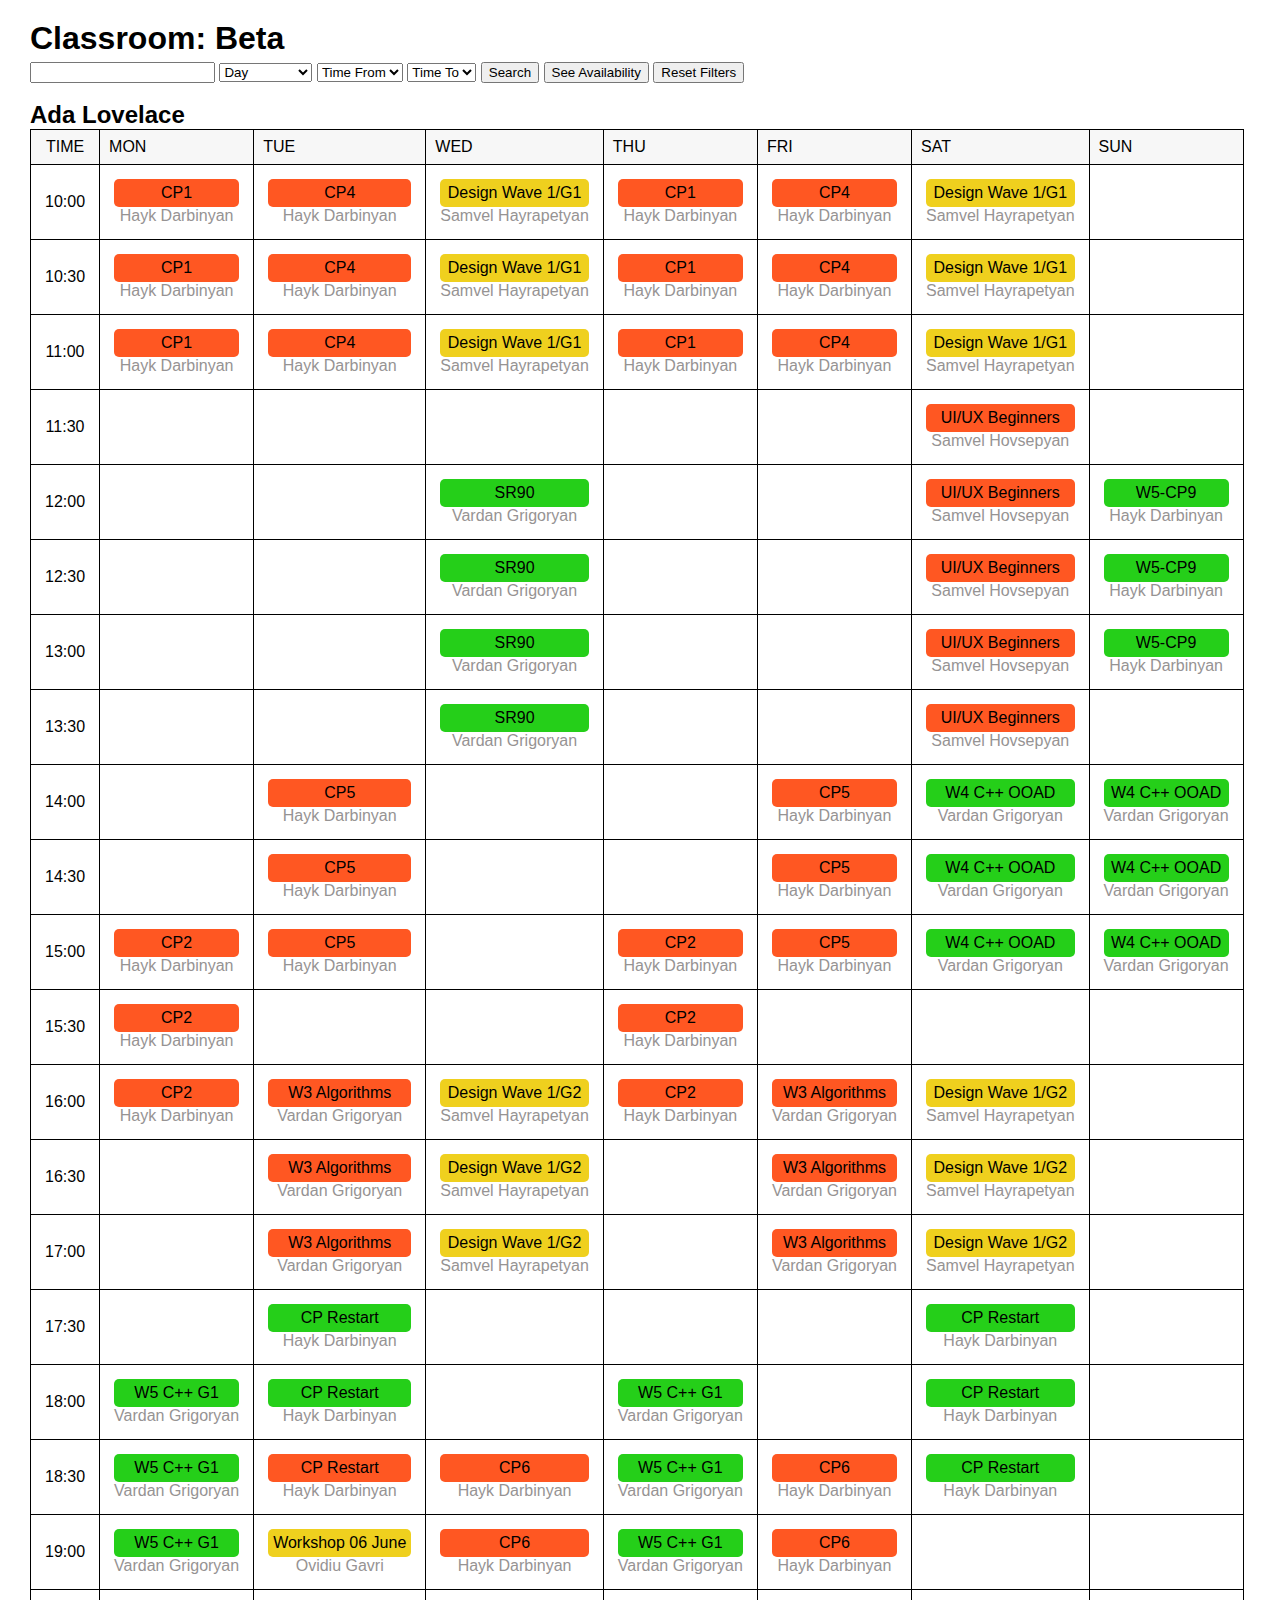
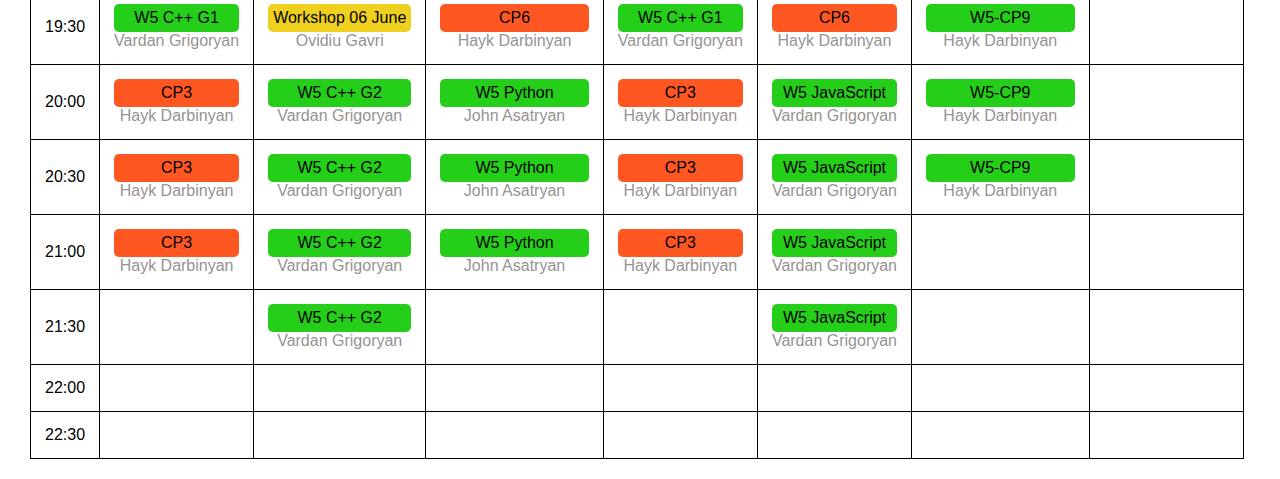
==== index.html @ 676328d0 "commit1" ====
<!DOCTYPE html>
<html lang="en">
  <head>
    <meta charset="UTF-8" />
    <meta http-equiv="X-UA-Compatible" content="IE=edge" />
    <meta name="viewport" content="width=device-width, initial-scale=1.0" />
    <link rel="stylesheet" href="style.css" />
    <script src="script.js"></script>
    <title>Document</title>
  </head>
  <body>
    <h1>Classroom: Beta</h1>
    <input type="text" style="margin-top: 5px" />
    <select id="choose_Day">
      <option value="Day">Day</option>
        <option value="mon">Monday</option>
        <option value="tue">Tuesday</option>
        <option value="wed">Wednesday</option>
        <option value="thu">Thursday</option>
        <option value="fri">Friday</option>
        <option value="sat">Saturday</option>
        <option value="sun">Sunday</option>
    </select>
    <select id="choose_lessonStart">
      <option value="From">Time From</option>
        <option value="1000">10</option>
        <option value="1100">11</option>
        <option value="1200">12</option>
        <option value="1300">13</option>
        <option value="1400">14</option>
        <option value="1500">15</option>
        <option value="1600">16</option>
        <option value="1700">17</option>
        <option value="1800">18</option>
        <option value="1900">19</option>
        <option value="2000">20</option>
        <option value="2100">21</option>
        <option value="2200">22</option>
    </select>
    <select id="choose_lessonEnd">
      <option value="To">Time To</option>
      <option value="1000">10</option>
      <option value="1100">11</option>
      <option value="1200">12</option>
      <option value="1300">13</option>
      <option value="1400">14</option>
      <option value="1500">15</option>
      <option value="1600">16</option>
      <option value="1700">17</option>
      <option value="1800">18</option>
      <option value="1900">19</option>
      <option value="2000">20</option>
      <option value="2100">21</option>
    </select>
    <button>Search</button>
    <button>See Availability</button>
    <button>Reset Filters</button>
    <div class="classroomAda" style="margin-top: 18px">
      <h2>Ada Lovelace</h2>
      <table style="border-collapse: collapse; border: 1px solid black">
        <thead>
          <tr>
            <td class="time_Block">TIME</td>
            <td><div>MON</div></td>
            <td><div>TUE</div></td>
            <td><div>WED</div></td>
            <td><div>THU</div></td>
            <td><div>FRI</div></td>
            <td><div>SAT</div></td>
            <td><div>SUN</div></td>
          </tr>
        </thead>
        <tbody>
          <tr>
            <td class="time_Block">10:00</td>
            <td>
              <div class="cp_bgr_st">CP1</div>
              <p>Hayk Darbinyan</p>
            </td>
            <td>
              <div class="cp_bgr_st">CP4</div>
              <p>Hayk Darbinyan</p>
            </td>
            <td>
              <div class="wd_ws_st">Design Wave 1/G1</div>
              <p>Samvel Hayrapetyan</p>
            </td>
            <td>
              <div class="cp_bgr_st">CP1</div>
              <p>Hayk Darbinyan</p>
            </td>
            <td>
              <div class="cp_bgr_st">CP4</div>
              <p>Hayk Darbinyan</p>
            </td>
            <td>
              <div class="wd_ws_st">Design Wave 1/G1</div>
              <p>Samvel Hayrapetyan</p>
            </td>
            <td>
              <div></div>
              <p></p>
            </td>
          </tr>
          <tr>
            <td class="time_Block">10:30</td>
            <td>
              <div class="cp_bgr_st">CP1</div>
              <p>Hayk Darbinyan</p>
            </td>
            <td>
              <div class="cp_bgr_st">CP4</div>
              <p>Hayk Darbinyan</p>
            </td>
            <td>
              <div class="wd_ws_st">Design Wave 1/G1</div>
              <p>Samvel Hayrapetyan</p>
            </td>
            <td>
              <div class="cp_bgr_st">CP1</div>
              <p>Hayk Darbinyan</p>
            </td>
            <td>
              <div class="cp_bgr_st">CP4</div>
              <p>Hayk Darbinyan</p>
            </td>
            <td>
              <div class="wd_ws_st">Design Wave 1/G1</div>
              <p>Samvel Hayrapetyan</p>
            </td>
            <td>
              <div></div>
              <p></p>
            </td>
          </tr>
          <tr>
            <td class="time_Block">11:00</td>
            <td>
              <div class="cp_bgr_st">CP1</div>
              <p>Hayk Darbinyan</p>
            </td>
            <td>
              <div class="cp_bgr_st">CP4</div>
              <p>Hayk Darbinyan</p>
            </td>
            <td>
              <div class="wd_ws_st">Design Wave 1/G1</div>
              <p>Samvel Hayrapetyan</p>
            </td>
            <td>
              <div class="cp_bgr_st">CP1</div>
              <p>Hayk Darbinyan</p>
            </td>
            <td>
              <div class="cp_bgr_st">CP4</div>
              <p>Hayk Darbinyan</p>
            </td>
            <td>
              <div class="wd_ws_st">Design Wave 1/G1</div>
              <p>Samvel Hayrapetyan</p>
            </td>
            <td>
              <div></div>
              <p></p>
            </td>
          </tr>
          <tr>
            <td class="time_Block">11:30</td>
            <td>
              <div></div>
              <p></p>
            </td>
            <td>
              <div></div>
              <p></p>
            </td>
            <td>
              <div></div>
              <p></p>
            </td>
            <td>
              <div></div>
              <p></p>
            </td>
            <td>
              <div></div>
              <p></p>
            </td>
            <td>
              <div class="uibgr_st">UI/UX Beginners</div>
              <p>Samvel Hovsepyan</p>
            </td>
            <td>
              <div></div>
              <p></p>
            </td>
          </tr>
          <tr>
            <td class="time_Block">12:00</td>
            <td>
              <div></div>
              <p></p>
            </td>
            <td>
              <div></div>
              <p></p>
            </td>
            <td>
              <div class="sr90_st">SR90</div>
              <p>Vardan Grigoryan</p>
            </td>
            <td>
              <div></div>
              <p></p>
            </td>
            <td>
              <div></div>
              <p></p>
            </td>
            <td>
              <div class="uibgr_st">UI/UX Beginners</div>
              <p>Samvel Hovsepyan</p>
            </td>
            <td>
              <div class="sr90_st">W5-CP9</div>
              <p>Hayk Darbinyan</p>
            </td>
          </tr>
          <tr>
            <td class="time_Block">12:30</td>
            <td>
              <div></div>
              <p></p>
            </td>
            <td>
              <div></div>
              <p></p>
            </td>
            <td>
              <div class="sr90_st">SR90</div>
              <p>Vardan Grigoryan</p>
            </td>
            <td>
              <div></div>
              <p></p>
            </td>
            <td>
              <div></div>
              <p></p>
            </td>
            <td>
              <div class="uibgr_st">UI/UX Beginners</div>
              <p>Samvel Hovsepyan</p>
            </td>
            <td>
              <div class="sr90_st">W5-CP9</div>
              <p>Hayk Darbinyan</p>
            </td>
          </tr>
          <tr>
            <td class="time_Block">13:00</td>
            <td>
              <div></div>
              <p></p>
            </td>
            <td>
              <div></div>
              <p></p>
            </td>
            <td>
              <div class="sr90_st">SR90</div>
              <p>Vardan Grigoryan</p>
            </td>
            <td>
              <div></div>
              <p></p>
            </td>
            <td>
              <div></div>
              <p></p>
            </td>
            <td>
              <div class="uibgr_st">UI/UX Beginners</div>
              <p>Samvel Hovsepyan</p>
            </td>
            <td>
              <div class="sr90_st">W5-CP9</div>
              <p>Hayk Darbinyan</p>
            </td>
          </tr>
          <tr>
            <td class="time_Block">13:30</td>
            <td>
              <div></div>
              <p></p>
            </td>
            <td>
              <div></div>
              <p></p>
            </td>
            <td>
              <div class="sr90_st">SR90</div>
              <p>Vardan Grigoryan</p>
            </td>
            <td>
              <div></div>
              <p></p>
            </td>
            <td>
              <div></div>
              <p></p>
            </td>
            <td>
              <div class="uibgr_st">UI/UX Beginners</div>
              <p>Samvel Hovsepyan</p>
            </td>
            <td>
              <div></div>
              <p></p>
            </td>
          </tr>
          <tr>
            <td class="time_Block">14:00</td>
            <td>
              <div></div>
              <p></p>
            </td>
            <td>
              <div class="cp_bgr_st">CP5</div>
              <p>Hayk Darbinyan</p>
            </td>
            <td>
              <div></div>
              <p></p>
            </td>
            <td>
              <div></div>
              <p></p>
            </td>
            <td>
              <div class="cp_bgr_st">CP5</div>
              <p>Hayk Darbinyan</p>
            </td>
            <td>
              <div class="sr90_st">W4 C++ OOAD</div>
              <p>Vardan Grigoryan</p>
            </td>
            <td>
              <div class="sr90_st">W4 C++ OOAD</div>
              <p>Vardan Grigoryan</p>
            </td>
          </tr>
          <tr>
            <td class="time_Block">14:30</td>
            <td>
              <div></div>
              <p></p>
            </td>
            <td>
              <div class="cp_bgr_st">CP5</div>
              <p>Hayk Darbinyan</p>
            </td>
            <td>
              <div></div>
              <p></p>
            </td>
            <td>
              <div></div>
              <p></p>
            </td>
            <td>
              <div class="cp_bgr_st">CP5</div>
              <p>Hayk Darbinyan</p>
            </td>
            <td>
              <div class="sr90_st">W4 C++ OOAD</div>
              <p>Vardan Grigoryan</p>
            </td>
            <td>
              <div class="sr90_st">W4 C++ OOAD</div>
              <p>Vardan Grigoryan</p>
            </td>
          </tr>
          <tr>
            <td class="time_Block">15:00</td>
            <td>
              <div class="cp_bgr_st">CP2</div>
              <p>Hayk Darbinyan</p>
            </td>
            <td>
              <div class="cp_bgr_st">CP5</div>
              <p>Hayk Darbinyan</p>
            </td>
            <td>
              <div></div>
              <p></p>
            </td>
            <td>
              <div class="cp_bgr_st">CP2</div>
              <p>Hayk Darbinyan</p>
            </td>
            <td>
              <div class="cp_bgr_st">CP5</div>
              <p>Hayk Darbinyan</p>
            </td>
            <td>
              <div class="sr90_st">W4 C++ OOAD</div>
              <p>Vardan Grigoryan</p>
            </td>
            <td>
              <div class="sr90_st">W4 C++ OOAD</div>
              <p>Vardan Grigoryan</p>
            </td>
          </tr>
          <tr>
            <td class="time_Block">15:30</td>
            <td>
              <div class="cp_bgr_st">CP2</div>
              <p>Hayk Darbinyan</p>
            </td>
            <td>
              <div></div>
              <p></p>
            </td>
            <td>
              <div></div>
              <p></p>
            </td>
            <td>
              <div class="cp_bgr_st">CP2</div>
              <p>Hayk Darbinyan</p>
            </td>
            <td>
              <div></div>
              <p></p>
            </td>
            <td>
              <div></div>
              <p></p>
            </td>
            <td>
              <div></div>
              <p></p>
            </td>
          </tr>
          <tr>
            <td class="time_Block">16:00</td>
            <td>
              <div class="cp_bgr_st">CP2</div>
              <p>Hayk Darbinyan</p>
            </td>
            <td>
              <div class="cp_bgr_st">W3 Algorithms</div>
              <p>Vardan Grigoryan</p>
            </td>
            <td>
              <div class="wd_ws_st">Design Wave 1/G2</div>
              <p>Samvel Hayrapetyan</p>
            </td>
            <td>
              <div class="cp_bgr_st">CP2</div>
              <p>Hayk Darbinyan</p>
            </td>
            <td>
              <div class="cp_bgr_st">W3 Algorithms</div>
              <p>Vardan Grigoryan</p>
            </td>
            <td>
              <div class="wd_ws_st">Design Wave 1/G2</div>
              <p>Samvel Hayrapetyan</p>
            </td>
            <td>
              <div></div>
              <p></p>
            </td>
          </tr>
          <tr>
            <td class="time_Block">16:30</td>
            <td>
              <div></div>
              <p></p>
            </td>
            <td>
              <div class="cp_bgr_st">W3 Algorithms</div>
              <p>Vardan Grigoryan</p>
            </td>
            <td>
              <div class="wd_ws_st">Design Wave 1/G2</div>
              <p>Samvel Hayrapetyan</p>
            </td>
            <td>
              <div></div>
              <p></p>
            </td>
            <td>
              <div class="cp_bgr_st">W3 Algorithms</div>
              <p>Vardan Grigoryan</p>
            </td>
            <td>
              <div class="wd_ws_st">Design Wave 1/G2</div>
              <p>Samvel Hayrapetyan</p>
            </td>
            <td>
              <div></div>
              <p></p>
            </td>
          </tr>
          <tr>
            <td class="time_Block">17:00</td>
            <td>
              <div></div>
              <p></p>
            </td>
            <td>
              <div class="cp_bgr_st">W3 Algorithms</div>
              <p>Vardan Grigoryan</p>
            </td>
            <td>
              <div class="wd_ws_st">Design Wave 1/G2</div>
              <p>Samvel Hayrapetyan</p>
            </td>
            <td>
              <div></div>
              <p></p>
            </td>
            <td>
              <div class="cp_bgr_st">W3 Algorithms</div>
              <p>Vardan Grigoryan</p>
            </td>
            <td>
              <div class="wd_ws_st">Design Wave 1/G2</div>
              <p>Samvel Hayrapetyan</p>
            </td>
            <td>
              <div></div>
              <p></p>
            </td>
          </tr>
          <tr>
            <td class="time_Block">17:30</td>
            <td>
              <div></div>
              <p></p>
            </td>
            <td>
              <div class="sr90_st">CP Restart</div>
              <p>Hayk Darbinyan</p>
            </td>
            <td>
              <div></div>
              <p></p>
            </td>
            <td>
              <div></div>
              <p></p>
            </td>
            <td>
              <div></div>
              <p></p>
            </td>
            <td>
              <div class="sr90_st">CP Restart</div>
              <p>Hayk Darbinyan</p>
            </td>
            <td>
              <div></div>
              <p></p>
            </td>
          </tr>
          <tr>
            <td class="time_Block">18:00</td>
            <td>
              <div class="sr90_st">W5 C++ G1</div>
              <p>Vardan Grigoryan</p>
            </td>
            <td>
              <div class="sr90_st">CP Restart</div>
              <p>Hayk Darbinyan</p>
            </td>
            <td>
              <div></div>
              <p></p>
            </td>
            <td>
              <div class="sr90_st">W5 C++ G1</div>
              <p>Vardan Grigoryan</p>
            </td>
            <td>
              <div></div>
              <p></p>
            </td>
            <td>
              <div class="sr90_st">CP Restart</div>
              <p>Hayk Darbinyan</p>
            </td>
            <td>
              <div></div>
              <p></p>
            </td>
          </tr>
          <tr>
            <td class="time_Block">18:30</td>
            <td>
              <div class="sr90_st">W5 C++ G1</div>
              <p>Vardan Grigoryan</p>
            </td>
            <td>
              <div class="cp_bgr_st">CP Restart</div>
              <p>Hayk Darbinyan</p>
            </td>
            <td>
              <div class="cp_bgr_st">CP6</div>
              <p>Hayk Darbinyan</p>
            </td>
            <td>
              <div class="sr90_st">W5 C++ G1</div>
              <p>Vardan Grigoryan</p>
            </td>
            <td>
              <div class="cp_bgr_st">CP6</div>
              <p>Hayk Darbinyan</p>
            </td>
            <td>
              <div class="sr90_st">CP Restart</div>
              <p>Hayk Darbinyan</p>
            </td>
            <td>
              <div></div>
              <p></p>
            </td>
          </tr>
          <tr>
            <td class="time_Block">19:00</td>
            <td>
              <div class="sr90_st">W5 C++ G1</div>
              <p>Vardan Grigoryan</p>
            </td>
            <td>
              <div class="wd_ws_st">Workshop 06 June</div>
              <p>Ovidiu Gavri</p>
            </td>
            <td>
              <div class="cp_bgr_st">CP6</div>
              <p>Hayk Darbinyan</p>
            </td>
            <td>
              <div class="sr90_st">W5 C++ G1</div>
              <p>Vardan Grigoryan</p>
            </td>
            <td>
              <div class="cp_bgr_st">CP6</div>
              <p>Hayk Darbinyan</p>
            </td>
            <td>
              <div></div>
              <p></p>
            </td>
            <td>
              <div></div>
              <p></p>
            </td>
          </tr>
          <tr>
            <td class="time_Block">19:30</td>
            <td>
              <div class="sr90_st">W5 C++ G1</div>
              <p>Vardan Grigoryan</p>
            </td>
            <td>
              <div class="wd_ws_st">Workshop 06 June</div>
              <p>Ovidiu Gavri</p>
            </td>
            <td>
              <div class="cp_bgr_st">CP6</div>
              <p>Hayk Darbinyan</p>
            </td>
            <td>
              <div class="sr90_st">W5 C++ G1</div>
              <p>Vardan Grigoryan</p>
            </td>
            <td>
              <div class="cp_bgr_st">CP6</div>
              <p>Hayk Darbinyan</p>
            </td>
            <td>
              <div class="sr90_st">W5-CP9</div>
              <p>Hayk Darbinyan</p>
            </td>
            <td>
              <div></div>
              <p></p>
            </td>
          </tr>
          <tr>
            <td class="time_Block">20:00</td>
            <td>
              <div class="cp_bgr_st">CP3</div>
              <p>Hayk Darbinyan</p>
            </td>
            <td>
              <div class="sr90_st">W5 C++ G2</div>
              <p>Vardan Grigoryan</p>
            </td>
            <td>
              <div class="sr90_st">W5 Python</div>
              <p>John Asatryan</p>
            </td>
            <td>
              <div class="cp_bgr_st">CP3</div>
              <p>Hayk Darbinyan</p>
            </td>
            <td>
              <div class="sr90_st">W5 JavaScript</div>
              <p>Vardan Grigoryan</p>
            </td>
            <td>
              <div class="sr90_st">W5-CP9</div>
              <p>Hayk Darbinyan</p>
            </td>
            <td>
              <div></div>
              <p></p>
            </td>
          </tr>
          <tr>
            <td class="time_Block">20:30</td>
            <td>
              <div class="cp_bgr_st">CP3</div>
              <p>Hayk Darbinyan</p>
            </td>
            <td>
              <div class="sr90_st">W5 C++ G2</div>
              <p>Vardan Grigoryan</p>
            </td>
            <td>
              <div class="sr90_st">W5 Python</div>
              <p>John Asatryan</p>
            </td>
            <td>
              <div class="cp_bgr_st">CP3</div>
              <p>Hayk Darbinyan</p>
            </td>
            <td>
              <div class="sr90_st">W5 JavaScript</div>
              <p>Vardan Grigoryan</p>
            </td>
            <td>
              <div class="sr90_st">W5-CP9</div>
              <p>Hayk Darbinyan</p>
            </td>
            <td>
              <div></div>
              <p></p>
            </td>
          </tr>
          <tr>
            <td class="time_Block">21:00</td>
            <td>
              <div class="cp_bgr_st">CP3</div>
              <p>Hayk Darbinyan</p>
            </td>
            <td>
              <div class="sr90_st">W5 C++ G2</div>
              <p>Vardan Grigoryan</p>
            </td>
            <td>
              <div class="sr90_st">W5 Python</div>
              <p>John Asatryan</p>
            </td>
            <td>
              <div class="cp_bgr_st">CP3</div>
              <p>Hayk Darbinyan</p>
            </td>
            <td>
              <div class="sr90_st">W5 JavaScript</div>
              <p>Vardan Grigoryan</p>
            </td>
            <td>
              <div></div>
              <p></p>
            </td>
            <td>
              <div></div>
              <p></p>
            </td>
          </tr>
          <tr>
            <td class="time_Block">21:30</td>
            <td>
              <div></div>
              <p></p>
            </td>
            <td>
              <div class="sr90_st">W5 C++ G2</div>
              <p>Vardan Grigoryan</p>
            </td>
            <td>
              <div></div>
              <p></p>
            </td>
            <td>
              <div></div>
              <p></p>
            </td>
            <td>
              <div class="sr90_st">W5 JavaScript</div>
              <p>Vardan Grigoryan</p>
            </td>
            <td>
              <div></div>
              <p></p>
            </td>
            <td>
              <div></div>
              <p></p>
            </td>
          </tr>
          <tr>
            <td class="time_Block">22:00</td>
            <td></td>
            <td></td>
            <td></td>
            <td></td>
            <td></td>
            <td></td>
            <td></td>
          </tr>
          <tr>
            <td class="time_Block">22:30</td>
            <td></td>
            <td></td>
            <td></td>
            <td></td>
            <td></td>
            <td></td>
            <td></td>
          </tr>
        </tbody>
      </table>
    </div>
  </body>
</html>
---- style.css ----
* {
    margin: 0;
    box-sizing: border-box;
  }
  
  body {
    margin: 20px 30px;
    font-family: sans-serif;
  }
  
  .classroomAda {
    width: 100%;
  }
  
  thead tr {
    height: 35px;
    background-color: #f7f7f7;
  }
  
  thead td div {
    padding-left: 8px;
    text-align: start;
  }
  
  tbody td {
    padding: 14px;
  }
  
  tr,
  td {
    text-align: center;
    border: 1px solid black;
  }
  
  tbody tr td div {
    border-radius: 5px;
  }
  
  p {
    color: #969393;
  }
  
  .time_Block {
    width: 60px;
    text-align: center;
  }
  
  .cp_bgr_st {
    background-color: #ff5722;
    padding: 5px;
  }
  
  .uibgr_st {
    background-color: #ff5722;
    padding: 5px;
  }
  .sr90_st{
    background-color:#25cf19;
    padding: 5px;
  }
  .wd_ws_st{
    background-color:rgb(239, 208, 30);
    padding: 5px;
  }
  tr:hover{
    background-color: #eae7e7;
  }
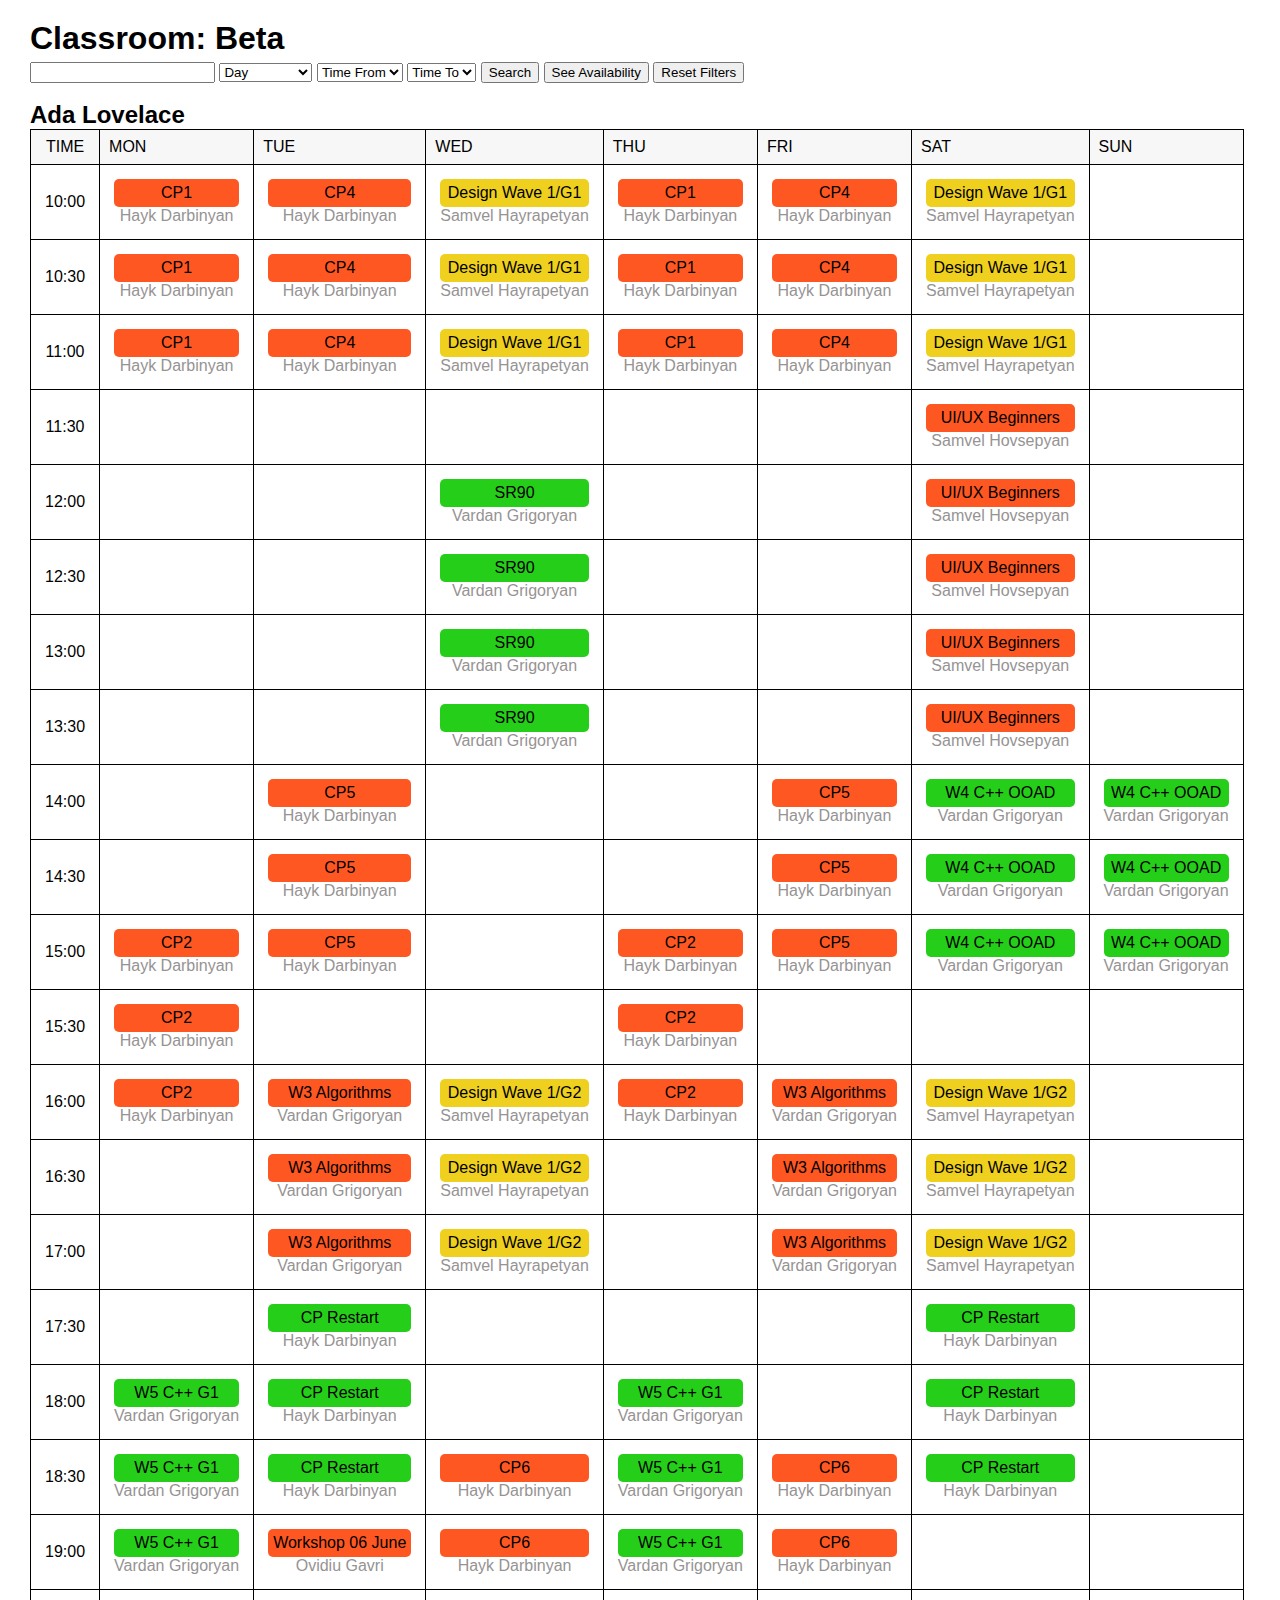
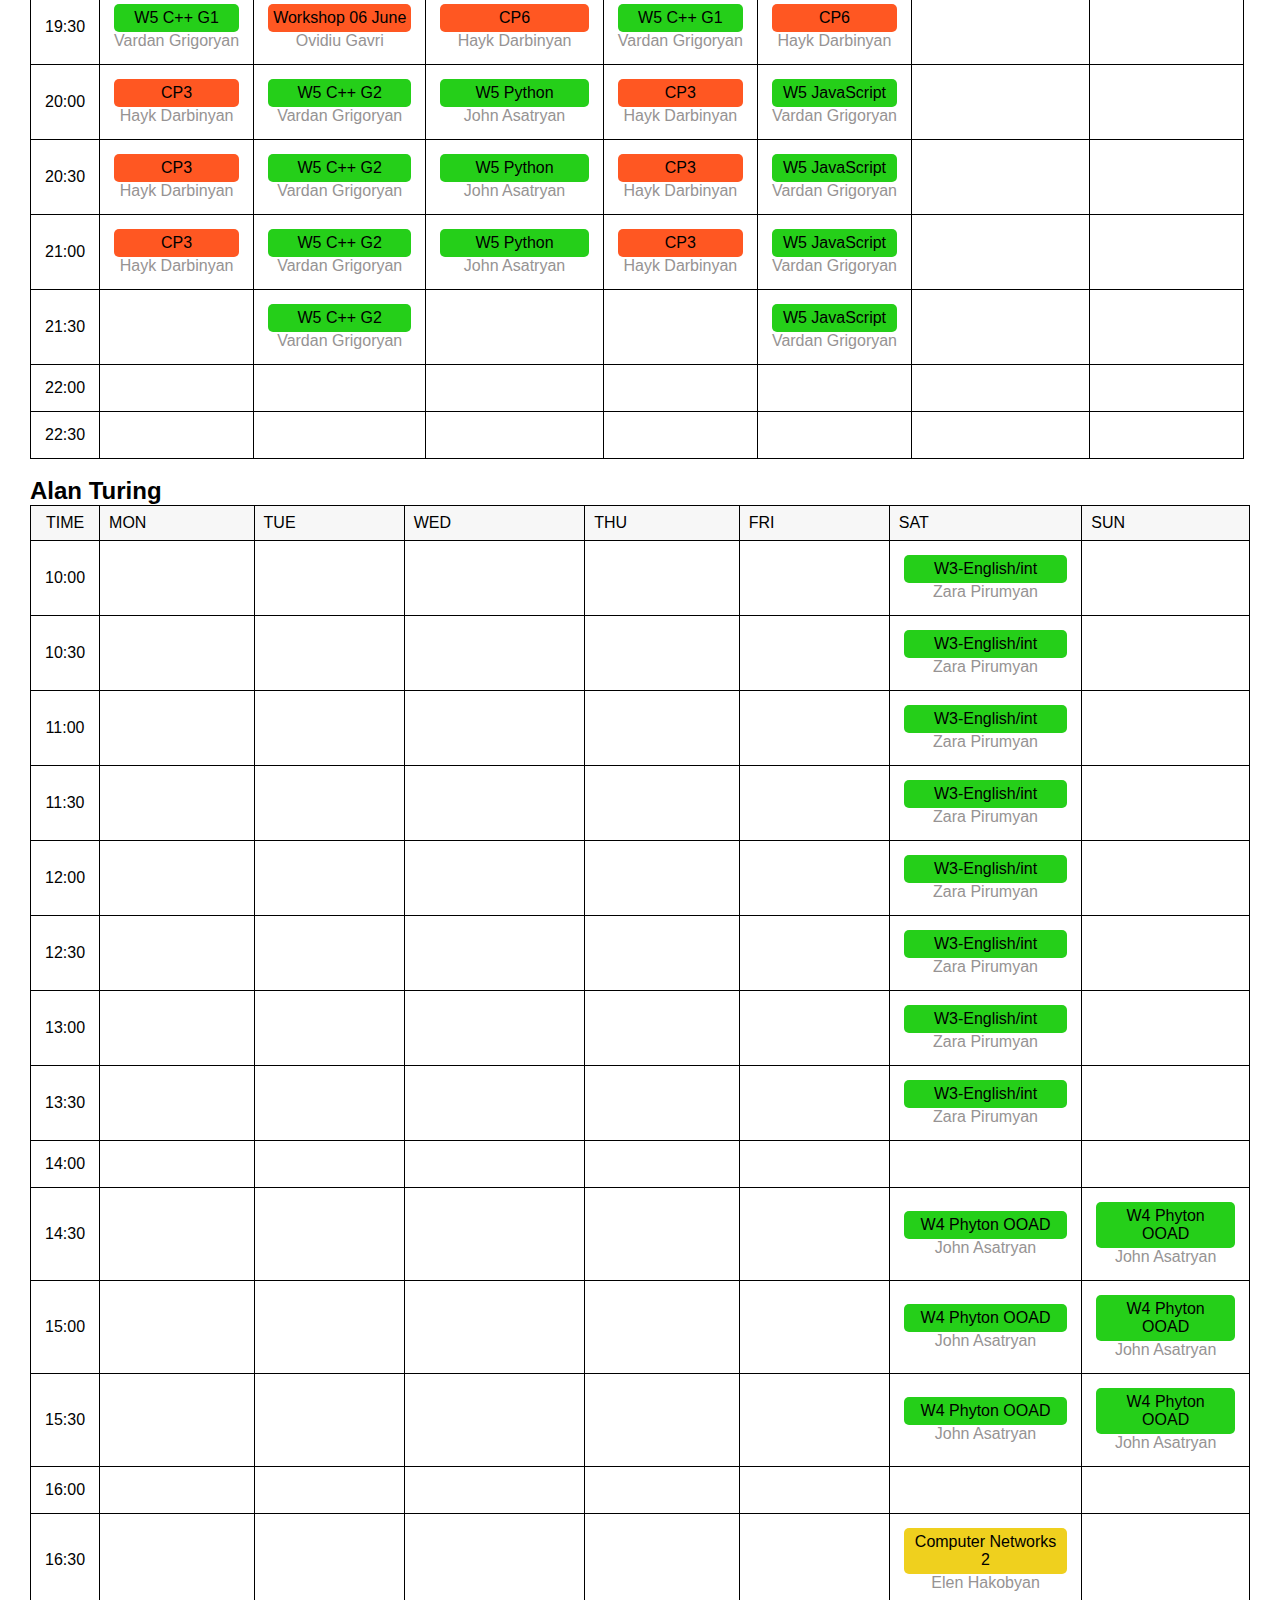
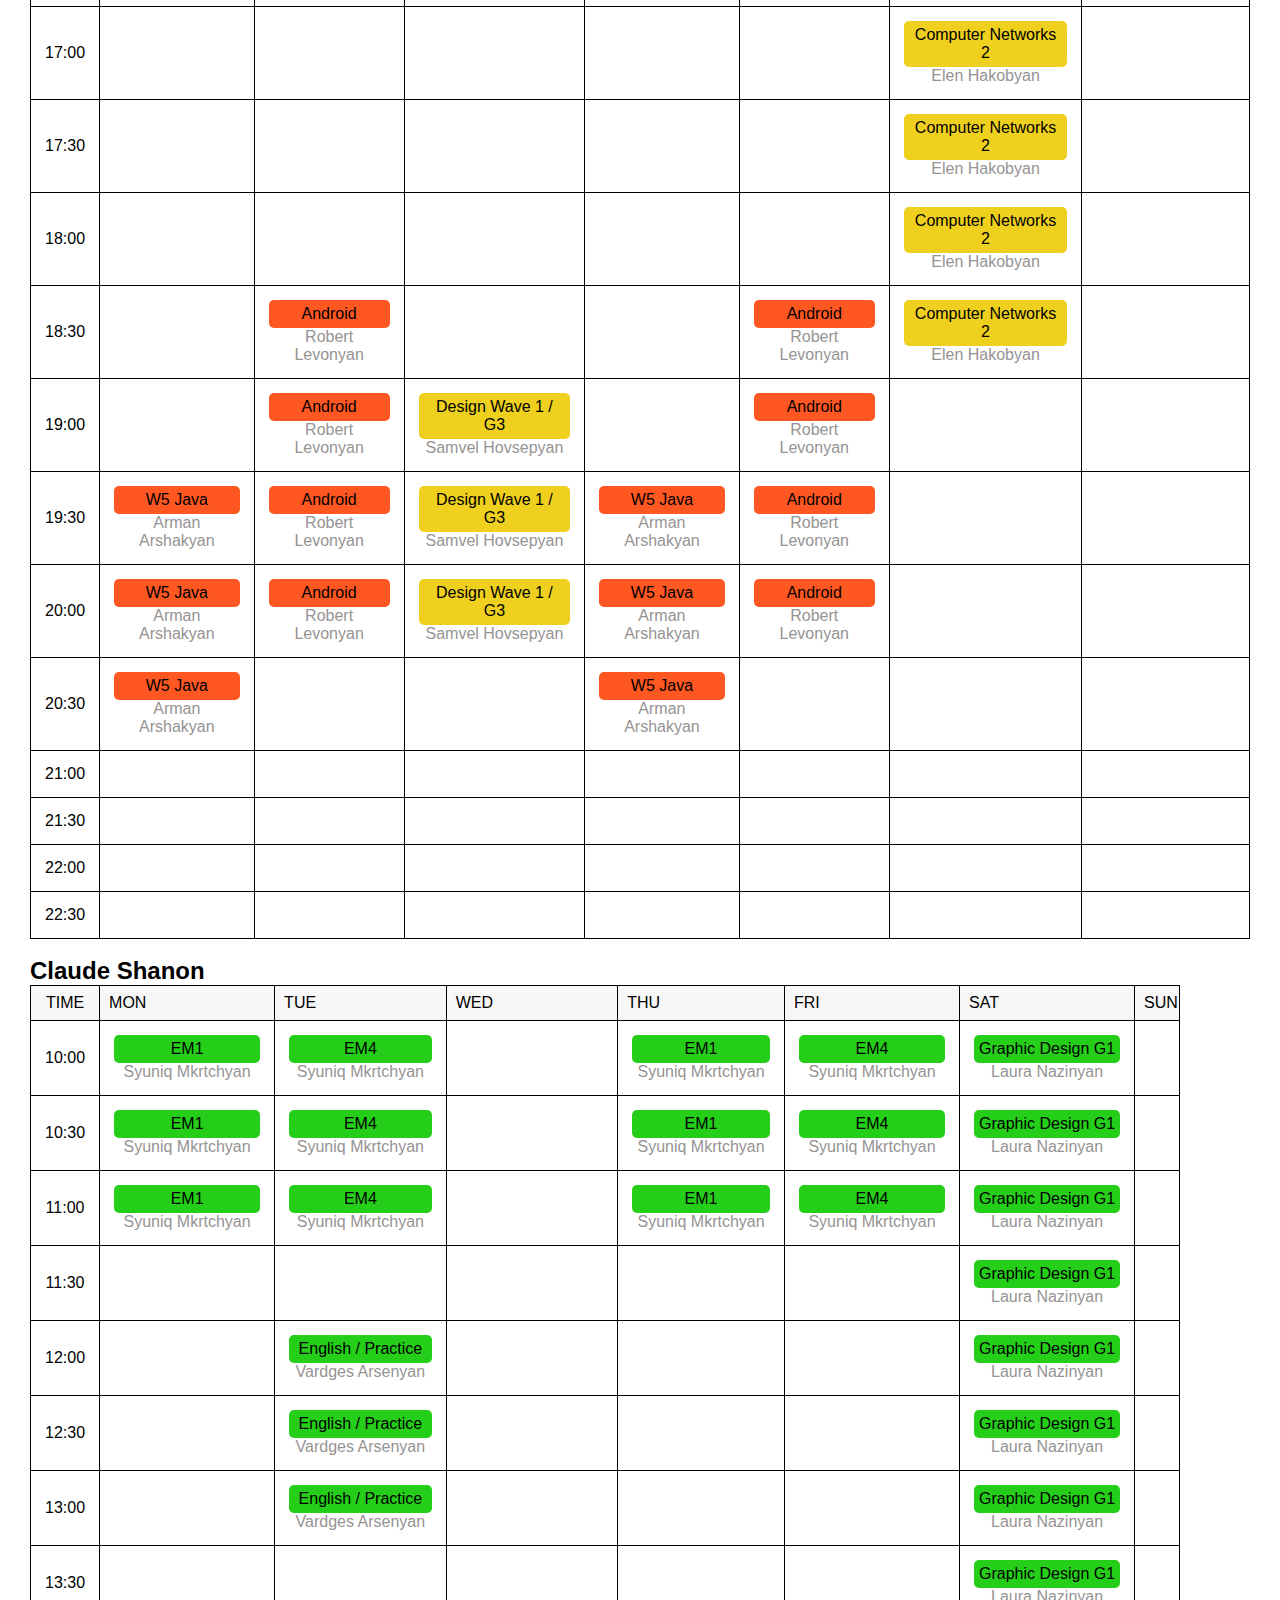
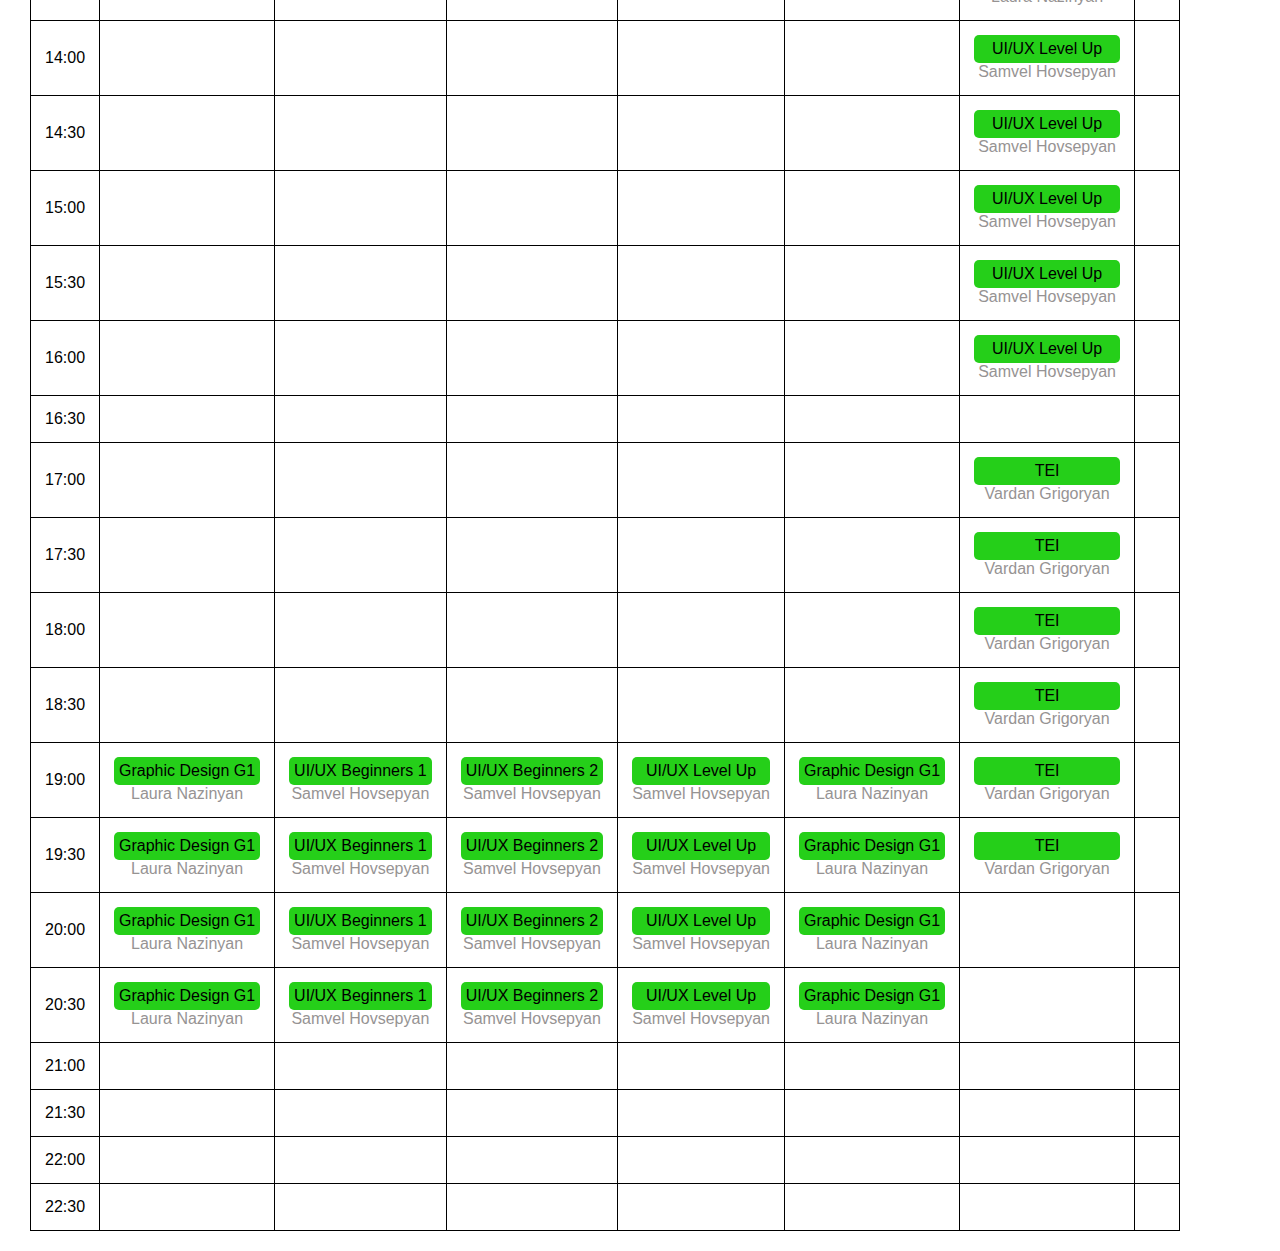
==== commit e1fbb139: "commit3" ====
--- a/index.html
+++ b/index.html
@@ -74,27 +74,27 @@
           <tr>
             <td class="time_Block">10:00</td>
             <td>
-              <div class="cp_bgr_st">CP1</div>
-              <p>Hayk Darbinyan</p>
-            </td>
-            <td>
-              <div class="cp_bgr_st">CP4</div>
-              <p>Hayk Darbinyan</p>
-            </td>
-            <td>
-              <div class="wd_ws_st">Design Wave 1/G1</div>
+              <div class="cp1_col">CP1</div>
+              <p>Hayk Darbinyan</p>
+            </td>
+            <td>
+              <div class="cp4_col">CP4</div>
+              <p>Hayk Darbinyan</p>
+            </td>
+            <td>
+              <div class="des1-G1_col">Design Wave 1/G1</div>
               <p>Samvel Hayrapetyan</p>
             </td>
             <td>
-              <div class="cp_bgr_st">CP1</div>
-              <p>Hayk Darbinyan</p>
-            </td>
-            <td>
-              <div class="cp_bgr_st">CP4</div>
-              <p>Hayk Darbinyan</p>
-            </td>
-            <td>
-              <div class="wd_ws_st">Design Wave 1/G1</div>
+              <div class="cp1_col">CP1</div>
+              <p>Hayk Darbinyan</p>
+            </td>
+            <td>
+              <div class="cp4_col">CP4</div>
+              <p>Hayk Darbinyan</p>
+            </td>
+            <td>
+              <div class="des1-G1_col">Design Wave 1/G1</div>
               <p>Samvel Hayrapetyan</p>
             </td>
             <td>
@@ -105,27 +105,27 @@
           <tr>
             <td class="time_Block">10:30</td>
             <td>
-              <div class="cp_bgr_st">CP1</div>
-              <p>Hayk Darbinyan</p>
-            </td>
-            <td>
-              <div class="cp_bgr_st">CP4</div>
-              <p>Hayk Darbinyan</p>
-            </td>
-            <td>
-              <div class="wd_ws_st">Design Wave 1/G1</div>
+              <div class="cp1_col">CP1</div>
+              <p>Hayk Darbinyan</p>
+            </td>
+            <td>
+              <div class="cp4_col">CP4</div>
+              <p>Hayk Darbinyan</p>
+            </td>
+            <td>
+              <div class="des1-G1_col">Design Wave 1/G1</div>
               <p>Samvel Hayrapetyan</p>
             </td>
             <td>
-              <div class="cp_bgr_st">CP1</div>
-              <p>Hayk Darbinyan</p>
-            </td>
-            <td>
-              <div class="cp_bgr_st">CP4</div>
-              <p>Hayk Darbinyan</p>
-            </td>
-            <td>
-              <div class="wd_ws_st">Design Wave 1/G1</div>
+              <div class="cp1_col">CP1</div>
+              <p>Hayk Darbinyan</p>
+            </td>
+            <td>
+              <div class="cp4_col">CP4</div>
+              <p>Hayk Darbinyan</p>
+            </td>
+            <td>
+              <div class="des1-G1_col">Design Wave 1/G1</div>
               <p>Samvel Hayrapetyan</p>
             </td>
             <td>
@@ -136,27 +136,27 @@
           <tr>
             <td class="time_Block">11:00</td>
             <td>
-              <div class="cp_bgr_st">CP1</div>
-              <p>Hayk Darbinyan</p>
-            </td>
-            <td>
-              <div class="cp_bgr_st">CP4</div>
-              <p>Hayk Darbinyan</p>
-            </td>
-            <td>
-              <div class="wd_ws_st">Design Wave 1/G1</div>
+              <div class="cp1_col">CP1</div>
+              <p>Hayk Darbinyan</p>
+            </td>
+            <td>
+              <div class="cp4_col">CP4</div>
+              <p>Hayk Darbinyan</p>
+            </td>
+            <td>
+              <div class="des1-G1_col">Design Wave 1/G1</div>
               <p>Samvel Hayrapetyan</p>
             </td>
             <td>
-              <div class="cp_bgr_st">CP1</div>
-              <p>Hayk Darbinyan</p>
-            </td>
-            <td>
-              <div class="cp_bgr_st">CP4</div>
-              <p>Hayk Darbinyan</p>
-            </td>
-            <td>
-              <div class="wd_ws_st">Design Wave 1/G1</div>
+              <div class="cp1_col">CP1</div>
+              <p>Hayk Darbinyan</p>
+            </td>
+            <td>
+              <div class="cp4_col">CP4</div>
+              <p>Hayk Darbinyan</p>
+            </td>
+            <td>
+              <div class="des1-G1_col">Design Wave 1/G1</div>
               <p>Samvel Hayrapetyan</p>
             </td>
             <td>
@@ -187,7 +187,7 @@
               <p></p>
             </td>
             <td>
-              <div class="uibgr_st">UI/UX Beginners</div>
+              <div class="ui_col">UI/UX Beginners</div>
               <p>Samvel Hovsepyan</p>
             </td>
             <td>
@@ -206,24 +206,24 @@
               <p></p>
             </td>
             <td>
-              <div class="sr90_st">SR90</div>
-              <p>Vardan Grigoryan</p>
-            </td>
-            <td>
-              <div></div>
-              <p></p>
-            </td>
-            <td>
-              <div></div>
-              <p></p>
-            </td>
-            <td>
-              <div class="uibgr_st">UI/UX Beginners</div>
+              <div class="sr90_col">SR90</div>
+              <p>Vardan Grigoryan</p>
+            </td>
+            <td>
+              <div></div>
+              <p></p>
+            </td>
+            <td>
+              <div></div>
+              <p></p>
+            </td>
+            <td>
+              <div class="ui_col">UI/UX Beginners</div>
               <p>Samvel Hovsepyan</p>
             </td>
             <td>
-              <div class="sr90_st">W5-CP9</div>
-              <p>Hayk Darbinyan</p>
+              <div></div>
+              <p></p>
             </td>
           </tr>
           <tr>
@@ -237,24 +237,24 @@
               <p></p>
             </td>
             <td>
-              <div class="sr90_st">SR90</div>
-              <p>Vardan Grigoryan</p>
-            </td>
-            <td>
-              <div></div>
-              <p></p>
-            </td>
-            <td>
-              <div></div>
-              <p></p>
-            </td>
-            <td>
-              <div class="uibgr_st">UI/UX Beginners</div>
+              <div class="sr90_col">SR90</div>
+              <p>Vardan Grigoryan</p>
+            </td>
+            <td>
+              <div></div>
+              <p></p>
+            </td>
+            <td>
+              <div></div>
+              <p></p>
+            </td>
+            <td>
+              <div class="ui_col">UI/UX Beginners</div>
               <p>Samvel Hovsepyan</p>
             </td>
             <td>
-              <div class="sr90_st">W5-CP9</div>
-              <p>Hayk Darbinyan</p>
+              <div></div>
+              <p></p>
             </td>
           </tr>
           <tr>
@@ -268,24 +268,24 @@
               <p></p>
             </td>
             <td>
-              <div class="sr90_st">SR90</div>
-              <p>Vardan Grigoryan</p>
-            </td>
-            <td>
-              <div></div>
-              <p></p>
-            </td>
-            <td>
-              <div></div>
-              <p></p>
-            </td>
-            <td>
-              <div class="uibgr_st">UI/UX Beginners</div>
+              <div class="sr90_col">SR90</div>
+              <p>Vardan Grigoryan</p>
+            </td>
+            <td>
+              <div></div>
+              <p></p>
+            </td>
+            <td>
+              <div></div>
+              <p></p>
+            </td>
+            <td>
+              <div class="ui_col">UI/UX Beginners</div>
               <p>Samvel Hovsepyan</p>
             </td>
             <td>
-              <div class="sr90_st">W5-CP9</div>
-              <p>Hayk Darbinyan</p>
+              <div></div>
+              <p></p>
             </td>
           </tr>
           <tr>
@@ -299,19 +299,19 @@
               <p></p>
             </td>
             <td>
-              <div class="sr90_st">SR90</div>
-              <p>Vardan Grigoryan</p>
-            </td>
-            <td>
-              <div></div>
-              <p></p>
-            </td>
-            <td>
-              <div></div>
-              <p></p>
-            </td>
-            <td>
-              <div class="uibgr_st">UI/UX Beginners</div>
+              <div class="sr90_col">SR90</div>
+              <p>Vardan Grigoryan</p>
+            </td>
+            <td>
+              <div></div>
+              <p></p>
+            </td>
+            <td>
+              <div></div>
+              <p></p>
+            </td>
+            <td>
+              <div class="ui_col">UI/UX Beginners</div>
               <p>Samvel Hovsepyan</p>
             </td>
             <td>
@@ -326,27 +326,27 @@
               <p></p>
             </td>
             <td>
-              <div class="cp_bgr_st">CP5</div>
-              <p>Hayk Darbinyan</p>
-            </td>
-            <td>
-              <div></div>
-              <p></p>
-            </td>
-            <td>
-              <div></div>
-              <p></p>
-            </td>
-            <td>
-              <div class="cp_bgr_st">CP5</div>
-              <p>Hayk Darbinyan</p>
-            </td>
-            <td>
-              <div class="sr90_st">W4 C++ OOAD</div>
-              <p>Vardan Grigoryan</p>
-            </td>
-            <td>
-              <div class="sr90_st">W4 C++ OOAD</div>
+              <div class="cp5_col">CP5</div>
+              <p>Hayk Darbinyan</p>
+            </td>
+            <td>
+              <div></div>
+              <p></p>
+            </td>
+            <td>
+              <div></div>
+              <p></p>
+            </td>
+            <td>
+              <div class="cp5_col">CP5</div>
+              <p>Hayk Darbinyan</p>
+            </td>
+            <td>
+              <div class="w4_c_col">W4 C++ OOAD</div>
+              <p>Vardan Grigoryan</p>
+            </td>
+            <td>
+              <div class="w4_c_col">W4 C++ OOAD</div>
               <p>Vardan Grigoryan</p>
             </td>
           </tr>
@@ -357,77 +357,77 @@
               <p></p>
             </td>
             <td>
-              <div class="cp_bgr_st">CP5</div>
-              <p>Hayk Darbinyan</p>
-            </td>
-            <td>
-              <div></div>
-              <p></p>
-            </td>
-            <td>
-              <div></div>
-              <p></p>
-            </td>
-            <td>
-              <div class="cp_bgr_st">CP5</div>
-              <p>Hayk Darbinyan</p>
-            </td>
-            <td>
-              <div class="sr90_st">W4 C++ OOAD</div>
-              <p>Vardan Grigoryan</p>
-            </td>
-            <td>
-              <div class="sr90_st">W4 C++ OOAD</div>
+              <div class="cp5_col">CP5</div>
+              <p>Hayk Darbinyan</p>
+            </td>
+            <td>
+              <div></div>
+              <p></p>
+            </td>
+            <td>
+              <div></div>
+              <p></p>
+            </td>
+            <td>
+              <div class="cp5_col">CP5</div>
+              <p>Hayk Darbinyan</p>
+            </td>
+            <td>
+              <div class="w4_c_col">W4 C++ OOAD</div>
+              <p>Vardan Grigoryan</p>
+            </td>
+            <td>
+              <div class="w4_c_col">W4 C++ OOAD</div>
               <p>Vardan Grigoryan</p>
             </td>
           </tr>
           <tr>
             <td class="time_Block">15:00</td>
             <td>
-              <div class="cp_bgr_st">CP2</div>
-              <p>Hayk Darbinyan</p>
-            </td>
-            <td>
-              <div class="cp_bgr_st">CP5</div>
-              <p>Hayk Darbinyan</p>
-            </td>
-            <td>
-              <div></div>
-              <p></p>
-            </td>
-            <td>
-              <div class="cp_bgr_st">CP2</div>
-              <p>Hayk Darbinyan</p>
-            </td>
-            <td>
-              <div class="cp_bgr_st">CP5</div>
-              <p>Hayk Darbinyan</p>
-            </td>
-            <td>
-              <div class="sr90_st">W4 C++ OOAD</div>
-              <p>Vardan Grigoryan</p>
-            </td>
-            <td>
-              <div class="sr90_st">W4 C++ OOAD</div>
+              <div class="cp2_col">CP2</div>
+              <p>Hayk Darbinyan</p>
+            </td>
+            <td>
+              <div class="cp5_col">CP5</div>
+              <p>Hayk Darbinyan</p>
+            </td>
+            <td>
+              <div></div>
+              <p></p>
+            </td>
+            <td>
+              <div class="cp2_col">CP2</div>
+              <p>Hayk Darbinyan</p>
+            </td>
+            <td>
+              <div class="cp5_col">CP5</div>
+              <p>Hayk Darbinyan</p>
+            </td>
+            <td>
+              <div class="w4_c_col">W4 C++ OOAD</div>
+              <p>Vardan Grigoryan</p>
+            </td>
+            <td>
+              <div class="w4_c_col">W4 C++ OOAD</div>
               <p>Vardan Grigoryan</p>
             </td>
           </tr>
           <tr>
             <td class="time_Block">15:30</td>
             <td>
-              <div class="cp_bgr_st">CP2</div>
-              <p>Hayk Darbinyan</p>
-            </td>
-            <td>
-              <div></div>
-              <p></p>
-            </td>
-            <td>
-              <div></div>
-              <p></p>
-            </td>
-            <td>
-              <div class="cp_bgr_st">CP2</div>
+              <div class="cp2_col">CP2</div>
+              <p>Hayk Darbinyan</p>
+            </td>
+            <td>
+              <div></div>
+              <p></p>
+            </td>
+            <td>
+              <div></div>
+              <p></p>
+            </td>
+            <td>
+              <div class="cp2_col">CP2</div>
               <p>Hayk Darbinyan</p>
             </td>
             <td>
@@ -446,27 +446,27 @@
           <tr>
             <td class="time_Block">16:00</td>
             <td>
-              <div class="cp_bgr_st">CP2</div>
-              <p>Hayk Darbinyan</p>
-            </td>
-            <td>
-              <div class="cp_bgr_st">W3 Algorithms</div>
-              <p>Vardan Grigoryan</p>
-            </td>
-            <td>
-              <div class="wd_ws_st">Design Wave 1/G2</div>
+              <div class="cp2_col">CP2</div>
+              <p>Hayk Darbinyan</p>
+            </td>
+            <td>
+              <div class="w3alg_col">W3 Algorithms</div>
+              <p>Vardan Grigoryan</p>
+            </td>
+            <td>
+              <div class="des1-G2_col">Design Wave 1/G2</div>
               <p>Samvel Hayrapetyan</p>
             </td>
             <td>
-              <div class="cp_bgr_st">CP2</div>
-              <p>Hayk Darbinyan</p>
-            </td>
-            <td>
-              <div class="cp_bgr_st">W3 Algorithms</div>
-              <p>Vardan Grigoryan</p>
-            </td>
-            <td>
-              <div class="wd_ws_st">Design Wave 1/G2</div>
+              <div class="cp2_col">CP2</div>
+              <p>Hayk Darbinyan</p>
+            </td>
+            <td>
+              <div class="w3alg_col">W3 Algorithms</div>
+              <p>Vardan Grigoryan</p>
+            </td>
+            <td>
+              <div class="des1-G2_col">Design Wave 1/G2</div>
               <p>Samvel Hayrapetyan</p>
             </td>
             <td>
@@ -481,11 +481,11 @@
               <p></p>
             </td>
             <td>
-              <div class="cp_bgr_st">W3 Algorithms</div>
-              <p>Vardan Grigoryan</p>
-            </td>
-            <td>
-              <div class="wd_ws_st">Design Wave 1/G2</div>
+              <div class="w3alg_col">W3 Algorithms</div>
+              <p>Vardan Grigoryan</p>
+            </td>
+            <td>
+              <div class="des1-G2_col">Design Wave 1/G2</div>
               <p>Samvel Hayrapetyan</p>
             </td>
             <td>
@@ -493,11 +493,11 @@
               <p></p>
             </td>
             <td>
-              <div class="cp_bgr_st">W3 Algorithms</div>
-              <p>Vardan Grigoryan</p>
-            </td>
-            <td>
-              <div class="wd_ws_st">Design Wave 1/G2</div>
+              <div class="w3alg_col">W3 Algorithms</div>
+              <p>Vardan Grigoryan</p>
+            </td>
+            <td>
+              <div class="des1-G2_col">Design Wave 1/G2</div>
               <p>Samvel Hayrapetyan</p>
             </td>
             <td>
@@ -512,11 +512,11 @@
               <p></p>
             </td>
             <td>
-              <div class="cp_bgr_st">W3 Algorithms</div>
-              <p>Vardan Grigoryan</p>
-            </td>
-            <td>
-              <div class="wd_ws_st">Design Wave 1/G2</div>
+              <div class="w3alg_col">W3 Algorithms</div>
+              <p>Vardan Grigoryan</p>
+            </td>
+            <td>
+              <div class="des1-G2_col">Design Wave 1/G2</div>
               <p>Samvel Hayrapetyan</p>
             </td>
             <td>
@@ -524,11 +524,11 @@
               <p></p>
             </td>
             <td>
-              <div class="cp_bgr_st">W3 Algorithms</div>
-              <p>Vardan Grigoryan</p>
-            </td>
-            <td>
-              <div class="wd_ws_st">Design Wave 1/G2</div>
+              <div class="w3alg_col">W3 Algorithms</div>
+              <p>Vardan Grigoryan</p>
+            </td>
+            <td>
+              <div class="des1-G2_col">Design Wave 1/G2</div>
               <p>Samvel Hayrapetyan</p>
             </td>
             <td>
@@ -543,23 +543,23 @@
               <p></p>
             </td>
             <td>
-              <div class="sr90_st">CP Restart</div>
-              <p>Hayk Darbinyan</p>
-            </td>
-            <td>
-              <div></div>
-              <p></p>
-            </td>
-            <td>
-              <div></div>
-              <p></p>
-            </td>
-            <td>
-              <div></div>
-              <p></p>
-            </td>
-            <td>
-              <div class="sr90_st">CP Restart</div>
+              <div class="cpres_col">CP Restart</div>
+              <p>Hayk Darbinyan</p>
+            </td>
+            <td>
+              <div></div>
+              <p></p>
+            </td>
+            <td>
+              <div></div>
+              <p></p>
+            </td>
+            <td>
+              <div></div>
+              <p></p>
+            </td>
+            <td>
+              <div class="cpres_col">CP Restart</div>
               <p>Hayk Darbinyan</p>
             </td>
             <td>
@@ -570,27 +570,27 @@
           <tr>
             <td class="time_Block">18:00</td>
             <td>
-              <div class="sr90_st">W5 C++ G1</div>
-              <p>Vardan Grigoryan</p>
-            </td>
-            <td>
-              <div class="sr90_st">CP Restart</div>
-              <p>Hayk Darbinyan</p>
-            </td>
-            <td>
-              <div></div>
-              <p></p>
-            </td>
-            <td>
-              <div class="sr90_st">W5 C++ G1</div>
-              <p>Vardan Grigoryan</p>
-            </td>
-            <td>
-              <div></div>
-              <p></p>
-            </td>
-            <td>
-              <div class="sr90_st">CP Restart</div>
+              <div class="w5-G1_col">W5 C++ G1</div>
+              <p>Vardan Grigoryan</p>
+            </td>
+            <td>
+              <div class="cpres_col">CP Restart</div>
+              <p>Hayk Darbinyan</p>
+            </td>
+            <td>
+              <div></div>
+              <p></p>
+            </td>
+            <td>
+              <div class="w5-G1_col">W5 C++ G1</div>
+              <p>Vardan Grigoryan</p>
+            </td>
+            <td>
+              <div></div>
+              <p></p>
+            </td>
+            <td>
+              <div class="cpres_col">CP Restart</div>
               <p>Hayk Darbinyan</p>
             </td>
             <td>
@@ -601,27 +601,27 @@
           <tr>
             <td class="time_Block">18:30</td>
             <td>
-              <div class="sr90_st">W5 C++ G1</div>
-              <p>Vardan Grigoryan</p>
-            </td>
-            <td>
-              <div class="cp_bgr_st">CP Restart</div>
-              <p>Hayk Darbinyan</p>
-            </td>
-            <td>
-              <div class="cp_bgr_st">CP6</div>
-              <p>Hayk Darbinyan</p>
-            </td>
-            <td>
-              <div class="sr90_st">W5 C++ G1</div>
-              <p>Vardan Grigoryan</p>
-            </td>
-            <td>
-              <div class="cp_bgr_st">CP6</div>
-              <p>Hayk Darbinyan</p>
-            </td>
-            <td>
-              <div class="sr90_st">CP Restart</div>
+              <div class="w5-G1_col">W5 C++ G1</div>
+              <p>Vardan Grigoryan</p>
+            </td>
+            <td>
+              <div class="cpres_col">CP Restart</div>
+              <p>Hayk Darbinyan</p>
+            </td>
+            <td>
+              <div class="cp6_col">CP6</div>
+              <p>Hayk Darbinyan</p>
+            </td>
+            <td>
+              <div class="w5-G1_col">W5 C++ G1</div>
+              <p>Vardan Grigoryan</p>
+            </td>
+            <td>
+              <div class="cp6_col">CP6</div>
+              <p>Hayk Darbinyan</p>
+            </td>
+            <td>
+              <div class="cpres_col">CP Restart</div>
               <p>Hayk Darbinyan</p>
             </td>
             <td>
@@ -632,23 +632,23 @@
           <tr>
             <td class="time_Block">19:00</td>
             <td>
-              <div class="sr90_st">W5 C++ G1</div>
-              <p>Vardan Grigoryan</p>
-            </td>
-            <td>
-              <div class="wd_ws_st">Workshop 06 June</div>
+              <div class="w5-G1_col">W5 C++ G1</div>
+              <p>Vardan Grigoryan</p>
+            </td>
+            <td>
+              <div class="w06_col">Workshop 06 June</div>
               <p>Ovidiu Gavri</p>
             </td>
             <td>
-              <div class="cp_bgr_st">CP6</div>
-              <p>Hayk Darbinyan</p>
-            </td>
-            <td>
-              <div class="sr90_st">W5 C++ G1</div>
-              <p>Vardan Grigoryan</p>
-            </td>
-            <td>
-              <div class="cp_bgr_st">CP6</div>
+              <div class="cp6_col">CP6</div>
+              <p>Hayk Darbinyan</p>
+            </td>
+            <td>
+              <div class="w5-G1_col">W5 C++ G1</div>
+              <p>Vardan Grigoryan</p>
+            </td>
+            <td>
+              <div class="cp6_col">CP6</div>
               <p>Hayk Darbinyan</p>
             </td>
             <td>
@@ -663,28 +663,28 @@
           <tr>
             <td class="time_Block">19:30</td>
             <td>
-              <div class="sr90_st">W5 C++ G1</div>
-              <p>Vardan Grigoryan</p>
-            </td>
-            <td>
-              <div class="wd_ws_st">Workshop 06 June</div>
+              <div class="w5-G1_col">W5 C++ G1</div>
+              <p>Vardan Grigoryan</p>
+            </td>
+            <td>
+              <div class="w06_col">Workshop 06 June</div>
               <p>Ovidiu Gavri</p>
             </td>
             <td>
-              <div class="cp_bgr_st">CP6</div>
-              <p>Hayk Darbinyan</p>
-            </td>
-            <td>
-              <div class="sr90_st">W5 C++ G1</div>
-              <p>Vardan Grigoryan</p>
-            </td>
-            <td>
-              <div class="cp_bgr_st">CP6</div>
-              <p>Hayk Darbinyan</p>
-            </td>
-            <td>
-              <div class="sr90_st">W5-CP9</div>
-              <p>Hayk Darbinyan</p>
+              <div class="cp6_col">CP6</div>
+              <p>Hayk Darbinyan</p>
+            </td>
+            <td>
+              <div class="w5-G1_col">W5 C++ G1</div>
+              <p>Vardan Grigoryan</p>
+            </td>
+            <td>
+              <div class="cp6_col">CP6</div>
+              <p>Hayk Darbinyan</p>
+            </td>
+            <td>
+              <div></div>
+              <p></p>
             </td>
             <td>
               <div></div>
@@ -694,28 +694,28 @@
           <tr>
             <td class="time_Block">20:00</td>
             <td>
-              <div class="cp_bgr_st">CP3</div>
-              <p>Hayk Darbinyan</p>
-            </td>
-            <td>
-              <div class="sr90_st">W5 C++ G2</div>
-              <p>Vardan Grigoryan</p>
-            </td>
-            <td>
-              <div class="sr90_st">W5 Python</div>
+              <div class="cp3_col">CP3</div>
+              <p>Hayk Darbinyan</p>
+            </td>
+            <td>
+              <div class="w5-G2_col">W5 C++ G2</div>
+              <p>Vardan Grigoryan</p>
+            </td>
+            <td>
+              <div class="w5-phy_col">W5 Python</div>
               <p>John Asatryan</p>
             </td>
             <td>
-              <div class="cp_bgr_st">CP3</div>
-              <p>Hayk Darbinyan</p>
-            </td>
-            <td>
-              <div class="sr90_st">W5 JavaScript</div>
-              <p>Vardan Grigoryan</p>
-            </td>
-            <td>
-              <div class="sr90_st">W5-CP9</div>
-              <p>Hayk Darbinyan</p>
+              <div class="cp3_col">CP3</div>
+              <p>Hayk Darbinyan</p>
+            </td>
+            <td>
+              <div class="w5-JS_col">W5 JavaScript</div>
+              <p>Vardan Grigoryan</p>
+            </td>
+            <td>
+              <div></div>
+              <p></p>
             </td>
             <td>
               <div></div>
@@ -725,28 +725,28 @@
           <tr>
             <td class="time_Block">20:30</td>
             <td>
-              <div class="cp_bgr_st">CP3</div>
-              <p>Hayk Darbinyan</p>
-            </td>
-            <td>
-              <div class="sr90_st">W5 C++ G2</div>
-              <p>Vardan Grigoryan</p>
-            </td>
-            <td>
-              <div class="sr90_st">W5 Python</div>
+              <div class="cp3_col">CP3</div>
+              <p>Hayk Darbinyan</p>
+            </td>
+            <td>
+              <div class="w5-G2_col">W5 C++ G2</div>
+              <p>Vardan Grigoryan</p>
+            </td>
+            <td>
+              <div class="w5-phy_col">W5 Python</div>
               <p>John Asatryan</p>
             </td>
             <td>
-              <div class="cp_bgr_st">CP3</div>
-              <p>Hayk Darbinyan</p>
-            </td>
-            <td>
-              <div class="sr90_st">W5 JavaScript</div>
-              <p>Vardan Grigoryan</p>
-            </td>
-            <td>
-              <div class="sr90_st">W5-CP9</div>
-              <p>Hayk Darbinyan</p>
+              <div class="cp3_col">CP3</div>
+              <p>Hayk Darbinyan</p>
+            </td>
+            <td>
+              <div class="w5-JS_col">W5 JavaScript</div>
+              <p>Vardan Grigoryan</p>
+            </td>
+            <td>
+              <div></div>
+              <p></p>
             </td>
             <td>
               <div></div>
@@ -756,23 +756,23 @@
           <tr>
             <td class="time_Block">21:00</td>
             <td>
-              <div class="cp_bgr_st">CP3</div>
-              <p>Hayk Darbinyan</p>
-            </td>
-            <td>
-              <div class="sr90_st">W5 C++ G2</div>
-              <p>Vardan Grigoryan</p>
-            </td>
-            <td>
-              <div class="sr90_st">W5 Python</div>
+              <div class="cp3_col">CP3</div>
+              <p>Hayk Darbinyan</p>
+            </td>
+            <td>
+              <div class="w5-G2_col">W5 C++ G2</div>
+              <p>Vardan Grigoryan</p>
+            </td>
+            <td>
+              <div class="w5-phy_col">W5 Python</div>
               <p>John Asatryan</p>
             </td>
             <td>
-              <div class="cp_bgr_st">CP3</div>
-              <p>Hayk Darbinyan</p>
-            </td>
-            <td>
-              <div class="sr90_st">W5 JavaScript</div>
+              <div class="cp3_col">CP3</div>
+              <p>Hayk Darbinyan</p>
+            </td>
+            <td>
+              <div class="w5-JS_col">W5 JavaScript</div>
               <p>Vardan Grigoryan</p>
             </td>
             <td>
@@ -791,19 +791,19 @@
               <p></p>
             </td>
             <td>
-              <div class="sr90_st">W5 C++ G2</div>
-              <p>Vardan Grigoryan</p>
-            </td>
-            <td>
-              <div></div>
-              <p></p>
-            </td>
-            <td>
-              <div></div>
-              <p></p>
-            </td>
-            <td>
-              <div class="sr90_st">W5 JavaScript</div>
+              <div class="w5-G2_col">W5 C++ G2</div>
+              <p>Vardan Grigoryan</p>
+            </td>
+            <td>
+              <div></div>
+              <p></p>
+            </td>
+            <td>
+              <div></div>
+              <p></p>
+            </td>
+            <td>
+              <div class="w5-JS_col">W5 JavaScript</div>
               <p>Vardan Grigoryan</p>
             </td>
             <td>
@@ -838,5 +838,1574 @@
         </tbody>
       </table>
     </div>
+
+    <div class="classroomAda" style="margin-top: 18px">
+      <h2>Alan Turing</h2>
+      <table style="border-collapse: collapse; border: 1px solid black">
+        <thead>
+          <tr>
+            <td class="time_Block">TIME</td>
+            <td><div>MON</div></td>
+            <td><div>TUE</div></td>
+            <td><div>WED</div></td>
+            <td><div>THU</div></td>
+            <td><div>FRI</div></td>
+            <td><div>SAT</div></td>
+            <td><div>SUN</div></td>
+          </tr>
+        </thead>
+        <tbody>
+          <tr>
+            <td class="time_Block">10:00</td>
+            <td>
+              <div></div>
+              <p></p>
+            </td>
+            <td>
+              <div></div>
+              <p></p>
+            </td>
+            <td>
+              <div></div>
+              <p></p>
+            </td>
+            <td>
+              <div></div>
+              <p></p>
+            </td>
+            <td>
+              <div></div>
+              <p></p>
+            </td>
+            <td>
+              <div class="w3-eng_col">W3-English/int</div>
+              <p>Zara Pirumyan</p>
+            </td>
+            <td>
+              <div></div>
+              <p></p>
+            </td>
+          </tr>
+          <tr>
+            <td class="time_Block">10:30</td>
+            <td>
+              <div></div>
+              <p></p>
+            </td>
+            <td>
+              <div></div>
+              <p></p>
+            </td>
+            <td>
+              <div></div>
+              <p></p>
+            </td>
+            <td>
+              <div></div>
+              <p></p>
+            </td>
+            <td>
+              <div></div>
+              <p></p>
+            </td>
+            <td>
+              <div class="w3-eng_col">W3-English/int</div>
+              <p>Zara Pirumyan</p>
+            </td>
+            <td>
+              <div></div>
+              <p></p>
+            </td>
+          </tr>
+          <tr>
+            <td class="time_Block">11:00</td>
+            <td>
+              <div></div>
+              <p></p>
+            </td>
+            <td>
+              <div></div>
+              <p></p>
+            </td>
+            <td>
+              <div></div>
+              <p></p>
+            </td>
+            <td>
+              <div></div>
+              <p></p>
+            </td>
+            <td>
+              <div></div>
+              <p></p>
+            </td>
+            <td>
+              <div class="w3-eng_col">W3-English/int</div>
+              <p>Zara Pirumyan</p>
+            </td>
+            <td>
+              <div></div>
+              <p></p>
+            </td>
+          </tr>
+          <tr>
+            <td class="time_Block">11:30</td>
+            <td>
+              <div></div>
+              <p></p>
+            </td>
+            <td>
+              <div></div>
+              <p></p>
+            </td>
+            <td>
+              <div></div>
+              <p></p>
+            </td>
+            <td>
+              <div></div>
+              <p></p>
+            </td>
+            <td>
+              <div></div>
+              <p></p>
+            </td>
+            <td>
+              <div class="w3-eng_col">W3-English/int</div>
+              <p>Zara Pirumyan</p>
+            </td>
+            <td>
+              <div></div>
+              <p></p>
+            </td>
+          </tr>
+          <tr>
+            <td class="time_Block">12:00</td>
+            <td>
+              <div></div>
+              <p></p>
+            </td>
+            <td>
+              <div></div>
+              <p></p>
+            </td>
+            <td>
+              <div></div>
+              <p></p>
+            </td>
+            <td>
+              <div></div>
+              <p></p>
+            </td>
+            <td>
+              <div></div>
+              <p></p>
+            </td>
+            <td>
+              <div class="w3-eng_col">W3-English/int</div>
+              <p>Zara Pirumyan</p>
+            </td>
+            <td>
+              <div></div>
+              <p></p>
+            </td>
+          </tr>
+          <tr>
+            <td class="time_Block">12:30</td>
+            <td>
+              <div></div>
+              <p></p>
+            </td>
+            <td>
+              <div></div>
+              <p></p>
+            </td>
+            <td>
+              <div></div>
+              <p></p>
+            </td>
+            <td>
+              <div></div>
+              <p></p>
+            </td>
+            <td>
+              <div></div>
+              <p></p>
+            </td>
+            <td>
+              <div class="w3-eng_col">W3-English/int</div>
+              <p>Zara Pirumyan</p>
+            </td>
+            <td>
+              <div></div>
+              <p></p>
+            </td>
+          </tr>
+          <tr>
+            <td class="time_Block">13:00</td>
+            <td>
+              <div></div>
+              <p></p>
+            </td>
+            <td>
+              <div></div>
+              <p></p>
+            </td>
+            <td>
+              <div></div>
+              <p></p>
+            </td>
+            <td>
+              <div></div>
+              <p></p>
+            </td>
+            <td>
+              <div></div>
+              <p></p>
+            </td>
+            <td>
+              <div class="w3-eng_col">W3-English/int</div>
+              <p>Zara Pirumyan</p>
+            </td>
+            <td>
+              <div></div>
+              <p></p>
+            </td>
+          </tr>
+          <tr>
+            <td class="time_Block">13:30</td>
+            <td>
+              <div></div>
+              <p></p>
+            </td>
+            <td>
+              <div></div>
+              <p></p>
+            </td>
+            <td>
+              <div></div>
+              <p></p>
+            </td>
+            <td>
+              <div></div>
+              <p></p>
+            </td>
+            <td>
+              <div></div>
+              <p></p>
+            </td>
+            <td>
+              <div class="w3-eng_col">W3-English/int</div>
+              <p>Zara Pirumyan</p>
+            </td>
+            <td>
+              <div></div>
+              <p></p>
+            </td>
+          </tr>
+          <tr>
+            <td class="time_Block">14:00</td>
+            <td>
+              <div></div>
+              <p></p>
+            </td>
+            <td>
+              <div></div>
+              <p></p>
+            </td>
+            <td>
+              <div></div>
+              <p></p>
+            </td>
+            <td>
+              <div></div>
+              <p></p>
+            </td>
+            <td>
+              <div></div>
+              <p></p>
+            </td>
+            <td>
+              <div></div>
+              <p></p>
+            </td>
+            <td>
+              <div></div>
+              <p></p>
+            </td>
+          </tr>
+          <tr>
+            <td class="time_Block">14:30</td>
+            <td>
+              <div></div>
+              <p></p>
+            </td>
+            <td>
+              <div></div>
+              <p></p>
+            </td>
+            <td>
+              <div></div>
+              <p></p>
+            </td>
+            <td>
+              <div></div>
+              <p></p>
+            </td>
+            <td>
+              <div></div>
+              <p></p>
+            </td>
+            <td>
+              <div class="w4-phy_col">W4 Phyton OOAD</div>
+              <p>John Asatryan</p>
+            </td>
+            <td>
+              <div class="w4-phy_col">W4 Phyton OOAD</div>
+              <p>John Asatryan</p>
+            </td>
+          </tr>
+          <tr>
+            <td class="time_Block">15:00</td>
+            <td>
+              <div></div>
+              <p></p>
+            </td>
+            <td>
+              <div></div>
+              <p></p>
+            </td>
+            <td>
+              <div></div>
+              <p></p>
+            </td>
+            <td>
+              <div></div>
+              <p></p>
+            </td>
+            <td>
+              <div></div>
+              <p></p>
+            </td>
+            <td>
+              <div class="w4-phy_col">W4 Phyton OOAD</div>
+              <p>John Asatryan</p>
+            </td>
+            <td>
+              <div class="w4-phy_col">W4 Phyton OOAD</div>
+              <p>John Asatryan</p>
+            </td>
+          </tr>
+          <tr>
+            <td class="time_Block">15:30</td>
+            <td>
+              <div></div>
+              <p></p>
+            </td>
+            <td>
+              <div></div>
+              <p></p>
+            </td>
+            <td>
+              <div></div>
+              <p></p>
+            </td>
+            <td>
+              <div></div>
+              <p></p>
+            </td>
+            <td>
+              <div></div>
+              <p></p>
+            </td>
+            <td>
+              <div class="w4-phy_col">W4 Phyton OOAD</div>
+              <p>John Asatryan</p>
+            </td>
+            <td>
+              <div class="w4-phy_col">W4 Phyton OOAD</div>
+              <p>John Asatryan</p>
+            </td>
+          </tr>
+          <tr>
+            <td class="time_Block">16:00</td>
+            <td>
+              <div></div>
+              <p></p>
+            </td>
+            <td>
+              <div></div>
+              <p></p>
+            </td>
+            <td>
+              <div></div>
+              <p></p>
+            </td>
+            <td>
+              <div></div>
+              <p></p>
+            </td>
+            <td>
+              <div></div>
+              <p></p>
+            </td>
+            <td>
+              <div></div>
+              <p></p>
+            </td>
+            <td>
+              <div></div>
+              <p></p>
+            </td>
+          </tr>
+          <tr>
+            <td class="time_Block">16:30</td>
+            <td>
+              <div></div>
+              <p></p>
+            </td>
+            <td>
+              <div></div>
+              <p></p>
+            </td>
+            <td>
+              <div></div>
+              <p></p>
+            </td>
+            <td>
+              <div></div>
+              <p></p>
+            </td>
+            <td>
+              <div></div>
+              <p></p>
+            </td>
+            <td>
+              <div class="nwork_col">Computer Networks 2</div>
+              <p>Elen Hakobyan</p>
+            </td>
+            <td>
+              <div></div>
+              <p></p>
+            </td>
+          </tr>
+          <tr>
+            <td class="time_Block">17:00</td>
+            <td>
+              <div></div>
+              <p></p>
+            </td>
+            <td>
+              <div></div>
+              <p></p>
+            </td>
+            <td>
+              <div></div>
+              <p></p>
+            </td>
+            <td>
+              <div></div>
+              <p></p>
+            </td>
+            <td>
+              <div></div>
+              <p></p>
+            </td>
+            <td>
+              <div class="nwork_col">Computer Networks 2</div>
+              <p>Elen Hakobyan</p>
+            </td>
+            <td>
+              <div></div>
+              <p></p>
+            </td>
+          </tr>
+          <tr>
+            <td class="time_Block">17:30</td>
+            <td>
+              <div></div>
+              <p></p>
+            </td>
+            <td>
+              <div></div>
+              <p></p>
+            </td>
+            <td>
+              <div></div>
+              <p></p>
+            </td>
+            <td>
+              <div></div>
+              <p></p>
+            </td>
+            <td>
+              <div></div>
+              <p></p>
+            </td>
+            <td>
+              <div class="nwork_col">Computer Networks 2</div>
+              <p>Elen Hakobyan</p>
+            </td>
+            <td>
+              <div></div>
+              <p></p>
+            </td>
+          </tr>
+          <tr>
+            <td class="time_Block">18:00</td>
+            <td>
+              <div></div>
+              <p></p>
+            </td>
+            <td>
+              <div></div>
+              <p></p>
+            </td>
+            <td>
+              <div></div>
+              <p></p>
+            </td>
+            <td>
+              <div></div>
+              <p></p>
+            </td>
+            <td>
+              <div></div>
+              <p></p>
+            </td>
+            <td>
+              <div class="nwork_col">Computer Networks 2</div>
+              <p>Elen Hakobyan</p>
+            </td>
+            <td>
+              <div></div>
+              <p></p>
+            </td>
+          </tr>
+          <tr>
+            <td class="time_Block">18:30</td>
+            <td>
+              <div></div>
+              <p></p>
+            </td>
+            <td>
+              <div class="and_col">Android</div>
+              <p>Robert Levonyan</p>
+            </td>
+            <td>
+              <div</div>
+              <p></p>
+            </td>
+            <td>
+              <div></div>
+              <p></p>
+            </td>
+            <td>
+              <div class="and_col">Android</div>
+              <p>Robert Levonyan</p>
+            </td>
+            <td>
+              <div class="nwork_col">Computer Networks 2</div>
+              <p>Elen Hakobyan</p>
+            </td>
+            <td>
+              <div></div>
+              <p></p>
+            </td>
+          </tr>
+          <tr>
+            <td class="time_Block">19:00</td>
+            <td>
+              <div></div>
+              <p></p>
+            </td>
+            <td>
+              <div class="and_col">Android</div>
+              <p>Robert Levonyan</p>
+            </td>
+            <td>
+              <div class="des1-G3_col">Design Wave 1 / G3</div>
+              <p>Samvel Hovsepyan</p>
+            </td>
+            <td>
+              <div></div>
+              <p></p>
+            </td>
+            <td>
+              <div class="and_col">Android</div>
+              <p>Robert Levonyan</p>
+            </td>
+            <td>
+              <div></div>
+              <p></p>
+            </td>
+            <td>
+              <div></div>
+              <p></p>
+            </td>
+          </tr>
+          <tr>
+            <td class="time_Block">19:30</td>
+            <td>
+              <div class="w5java_col">W5 Java</div>
+              <p>Arman Arshakyan</p>
+            </td>
+            <td>
+              <div class="and_col">Android</div>
+              <p>Robert Levonyan</p>
+            </td>
+            <td>
+              <div class="des1-G3_col">Design Wave 1 / G3</div>
+              <p>Samvel Hovsepyan</p>
+            </td>
+            <td>
+              <div class="w5java_col">W5 Java</div>
+              <p>Arman Arshakyan</p>
+            </td>
+            <td>
+              <div class="and_col">Android</div>
+              <p>Robert Levonyan</p>
+            </td>
+            <td>
+              <div></div>
+              <p></p>
+            </td>
+            <td>
+              <div></div>
+              <p></p>
+            </td>
+          </tr>
+          <tr>
+            <td class="time_Block">20:00</td>
+            <td>
+              <div class="w5java_col">W5 Java</div>
+              <p>Arman Arshakyan</p>
+            </td>
+            <td>
+              <div class="and_col">Android</div>
+              <p>Robert Levonyan</p>
+            </td>
+            <td>
+              <div class="des1-G3_col">Design Wave 1 / G3</div>
+              <p>Samvel Hovsepyan</p>
+            </td>
+            <td>
+              <div class="w5java_col">W5 Java</div>
+              <p>Arman Arshakyan</p>
+            </td>
+            <td>
+              <div class="and_col">Android</div>
+              <p>Robert Levonyan</p>
+            </td>
+            <td>
+              <div></div>
+              <p></p>
+            </td>
+            <td>
+              <div></div>
+              <p></p>
+            </td>
+          </tr>
+          <tr>
+            <td class="time_Block">20:30</td>
+            <td>
+              <div class="w5java_col">W5 Java</div>
+              <p>Arman Arshakyan</p>
+            </td>
+            <td>
+              <div></div>
+              <p></p>
+            </td>
+            <td>
+              <div></div>
+              <p></p>
+            </td>
+            <td>
+              <div class="w5java_col">W5 Java</div>
+              <p>Arman Arshakyan</p>
+            </td>
+            <td>
+              <div></div>
+              <p></p>
+            </td>
+            <td>
+              <div></div>
+              <p></p>
+            </td>
+            <td>
+              <div></div>
+              <p></p>
+            </td>
+          </tr>
+          <tr>
+            <td class="time_Block">21:00</td>
+            <td>
+              <div></div>
+              <p></p>
+            </td>
+            <td>
+              <div></div>
+              <p></p>
+            </td>
+            <td>
+              <div></div>
+              <p></p>
+            </td>
+            <td>
+              <div></div>
+              <p></p>
+            </td>
+            <td>
+              <div></div>
+              <p></p>
+            </td>
+            <td>
+              <div></div>
+              <p></p>
+            </td>
+            <td>
+              <div></div>
+              <p></p>
+            </td>
+          </tr>
+          <tr>
+            <td class="time_Block">21:30</td>
+            <td>
+              <div></div>
+              <p></p>
+            </td>
+            <td>
+              <div></div>
+              <p></p>
+            </td>
+            <td>
+              <div></div>
+              <p></p>
+            </td>
+            <td>
+              <div></div>
+              <p></p>
+            </td>
+            <td>
+              <div></div>
+              <p></p>
+            </td>
+            <td>
+              <div></div>
+              <p></p>
+            </td>
+            <td>
+              <div></div>
+              <p></p>
+            </td>
+          </tr>
+          <tr>
+            <td class="time_Block">22:00</td>
+            <td></td>
+            <td></td>
+            <td></td>
+            <td></td>
+            <td></td>
+            <td></td>
+            <td></td>
+          </tr>
+          <tr>
+            <td class="time_Block">22:30</td>
+            <td></td>
+            <td></td>
+            <td></td>
+            <td></td>
+            <td></td>
+            <td></td>
+            <td></td>
+          </tr>
+        </tbody>
+      </table>
+    </div>
+
+    <div class="classroomAda" style="margin-top: 18px">
+      <h2>Claude Shanon</h2>
+      <table style="border-collapse: collapse; border: 1px solid black">
+        <thead>
+          <tr>
+            <td class="time_Block">TIME</td>
+            <td><div>MON</div></td>
+            <td><div>TUE</div></td>
+            <td><div>WED</div></td>
+            <td><div>THU</div></td>
+            <td><div>FRI</div></td>
+            <td><div>SAT</div></td>
+            <td><div>SUN</div></td>
+          </tr>
+        </thead>
+        <tbody>
+          <tr>
+            <td class="time_Block">10:00</td>
+            <td>
+              <div class="em1_col">EM1</div>
+              <p>Syuniq Mkrtchyan</p>
+            </td>
+            <td>
+              <div class="em4_col">EM4</div>
+              <p>Syuniq Mkrtchyan</p>
+            </td>
+            <td>
+              <div></div>
+              <p></p>
+            </td>
+            <td>
+              <div class="em1_col">EM1</div>
+              <p>Syuniq Mkrtchyan</p>
+            </td>
+            <td>
+              <div class="em4_col">EM4</div>
+              <p>Syuniq Mkrtchyan</p>
+            </td>
+            <td>
+              <div class="gd-G1_col">Graphic Design G1</div>
+              <p>Laura Nazinyan</p>
+            </td>
+            <td>
+              <div></div>
+              <p></p>
+            </td>
+          </tr>
+          <tr>
+            <td class="time_Block">10:30</td>
+            <td>
+              <div class="em1_col">EM1</div>
+              <p>Syuniq Mkrtchyan</p>
+            </td>
+            <td>
+              <div class="em4_col">EM4</div>
+              <p>Syuniq Mkrtchyan</p>
+            </td>
+            <td>
+              <div></div>
+              <p></p>
+            </td>
+            <td>
+              <div class="em1_col">EM1</div>
+              <p>Syuniq Mkrtchyan</p>
+            </td>
+            <td>
+              <div class="em4_col">EM4</div>
+              <p>Syuniq Mkrtchyan</p>
+            </td>
+            <td>
+              <div class="gd-G1_col">Graphic Design G1</div>
+              <p>Laura Nazinyan</p>
+            </td>
+            <td>
+              <div></div>
+              <p></p>
+            </td>
+          </tr>
+          <tr>
+            <td class="time_Block">11:00</td>
+            <td>
+              <div class="em1_col">EM1</div>
+              <p>Syuniq Mkrtchyan</p>
+            </td>
+            <td>
+              <div class="em4_col">EM4</div>
+              <p>Syuniq Mkrtchyan</p>
+            </td>
+            <td>
+              <div></div>
+              <p></p>
+            </td>
+            <td>
+              <div class="em1_col">EM1</div>
+              <p>Syuniq Mkrtchyan</p>
+            </td>
+            <td>
+              <div class="em4_col">EM4</div>
+              <p>Syuniq Mkrtchyan</p>
+            </td>
+            <td>
+              <div class="gd-G1_col">Graphic Design G1</div>
+              <p>Laura Nazinyan</p>
+            </td>
+            <td>
+              <div></div>
+              <p></p>
+            </td>
+          </tr>
+          <tr>
+            <td class="time_Block">11:30</td>
+            <td>
+              <div></div>
+              <p></p>
+            </td>
+            <td>
+              <div></div>
+              <p></p>
+            </td>
+            <td>
+              <div></div>
+              <p></p>
+            </td>
+            <td>
+              <div></div>
+              <p></p>
+            </td>
+            <td>
+              <div></div>
+              <p></p>
+            </td>
+            <td>
+              <div class="gd-G1_col">Graphic Design G1</div>
+              <p>Laura Nazinyan</p>
+            </td>
+            <td>
+              <div></div>
+              <p></p>
+            </td>
+          </tr>
+          <tr>
+            <td class="time_Block">12:00</td>
+            <td>
+              <div></div>
+              <p></p>
+            </td>
+            <td>
+              <div class="en-pr_col">English / Practice</div>
+              <p>Vardges Arsenyan</p>
+            </td>
+            <td>
+              <div></div>
+              <p></p>
+            </td>
+            <td>
+              <div></div>
+              <p></p>
+            </td>
+            <td>
+              <div></div>
+              <p></p>
+            </td>
+            <td>
+              <div class="gd-G1_col">Graphic Design G1</div>
+              <p>Laura Nazinyan</p>
+            </td>
+            <td>
+              <div></div>
+              <p></p>
+            </td>
+          </tr>
+          <tr>
+            <td class="time_Block">12:30</td>
+            <td>
+              <div></div>
+              <p></p>
+            </td>
+            <td>
+              <div class="en-pr_col">English / Practice</div>
+              <p>Vardges Arsenyan</p>
+            </td>
+            <td>
+              <div></div>
+              <p></p>
+            </td>
+            <td>
+              <div></div>
+              <p></p>
+            </td>
+            <td>
+              <div></div>
+              <p></p>
+            </td>
+            <td>
+              <div class="gd-G1_col">Graphic Design G1</div>
+              <p>Laura Nazinyan</p>
+            </td>
+            <td>
+              <div></div>
+              <p></p>
+            </td>
+          </tr>
+          <tr>
+            <td class="time_Block">13:00</td>
+            <td>
+              <div></div>
+              <p></p>
+            </td>
+            <td>
+              <div class="en-pr_col">English / Practice</div>
+              <p>Vardges Arsenyan</p>
+            </td>
+            <td>
+              <div></div>
+              <p></p>
+            </td>
+            <td>
+              <div></div>
+              <p></p>
+            </td>
+            <td>
+              <div></div>
+              <p></p>
+            </td>
+            <td>
+              <div class="gd-G1_col">Graphic Design G1</div>
+              <p>Laura Nazinyan</p>
+            </td>
+            <td>
+              <div></div>
+              <p></p>
+            </td>
+          </tr>
+          <tr>
+            <td class="time_Block">13:30</td>
+            <td>
+              <div></div>
+              <p></p>
+            </td>
+            <td>
+              <div></div>
+              <p></p>
+            </td>
+            <td>
+              <div></div>
+              <p></p>
+            </td>
+            <td>
+              <div></div>
+              <p></p>
+            </td>
+            <td>
+              <div></div>
+              <p></p>
+            </td>
+            <td>
+              <div class="gd-G1_col">Graphic Design G1</div>
+              <p>Laura Nazinyan</p>
+            </td>
+            <td>
+              <div></div>
+              <p></p>
+            </td>
+          </tr>
+          <tr>
+            <td class="time_Block">14:00</td>
+            <td>
+              <div></div>
+              <p></p>
+            </td>
+            <td>
+              <div></div>
+              <p></p>
+            </td>
+            <td>
+              <div></div>
+              <p></p>
+            </td>
+            <td>
+              <div></div>
+              <p></p>
+            </td>
+            <td>
+              <div></div>
+              <p></p>
+            </td>
+            <td>
+              <div class="ui-LU_col">UI/UX Level Up</div>
+              <p>Samvel Hovsepyan</p>
+            </td>
+            <td>
+              <div></div>
+              <p></p>
+            </td>
+          </tr>
+          <tr>
+            <td class="time_Block">14:30</td>
+            <td>
+              <div></div>
+              <p></p>
+            </td>
+            <td>
+              <div></div>
+              <p></p>
+            </td>
+            <td>
+              <div></div>
+              <p></p>
+            </td>
+            <td>
+              <div></div>
+              <p></p>
+            </td>
+            <td>
+              <div></div>
+              <p></p>
+            </td>
+            <td>
+              <div class="ui-LU_col">UI/UX Level Up</div>
+              <p>Samvel Hovsepyan</p>
+            </td>
+            <td>
+              <div></div>
+              <p></p>
+            </td>
+          </tr>
+          <tr>
+            <td class="time_Block">15:00</td>
+            <td>
+              <div></div>
+              <p></p>
+            </td>
+            <td>
+              <div></div>
+              <p></p>
+            </td>
+            <td>
+              <div></div>
+              <p></p>
+            </td>
+            <td>
+              <div></div>
+              <p></p>
+            </td>
+            <td>
+              <div></div>
+              <p></p>
+            </td>
+            <td>
+              <div class="ui-LU_col">UI/UX Level Up</div>
+              <p>Samvel Hovsepyan</p>
+            </td>
+            <td>
+              <div></div>
+              <p></p>
+            </td>
+          </tr>
+          <tr>
+            <td class="time_Block">15:30</td>
+            <td>
+              <div></div>
+              <p></p>
+            </td>
+            <td>
+              <div></div>
+              <p></p>
+            </td>
+            <td>
+              <div></div>
+              <p></p>
+            </td>
+            <td>
+              <div></div>
+              <p></p>
+            </td>
+            <td>
+              <div></div>
+              <p></p>
+            </td>
+            <td>
+              <div class="ui-LU_col">UI/UX Level Up</div>
+              <p>Samvel Hovsepyan</p>
+            </td>
+            <td>
+              <div></div>
+              <p></p>
+            </td>
+          </tr>
+          <tr>
+            <td class="time_Block">16:00</td>
+            <td>
+              <div></div>
+              <p></p>
+            </td>
+            <td>
+              <div></div>
+              <p></p>
+            </td>
+            <td>
+              <div></div>
+              <p></p>
+            </td>
+            <td>
+              <div></div>
+              <p></p>
+            </td>
+            <td>
+              <div></div>
+              <p></p>
+            </td>
+            <td>
+              <div class="ui-LU_col">UI/UX Level Up</div>
+              <p>Samvel Hovsepyan</p>
+            </td>
+            <td>
+              <div></div>
+              <p></p>
+            </td>
+          </tr>
+          <tr>
+            <td class="time_Block">16:30</td>
+            <td>
+              <div></div>
+              <p></p>
+            </td>
+            <td>
+              <div></div>
+              <p></p>
+            </td>
+            <td>
+              <div></div>
+              <p></p>
+            </td>
+            <td>
+              <div></div>
+              <p></p>
+            </td>
+            <td>
+              <div></div>
+              <p></p>
+            </td>
+            <td>
+              <div></div>
+              <p></p>
+            </td>
+            <td>
+              <div></div>
+              <p></p>
+            </td>
+          </tr>
+          <tr>
+            <td class="time_Block">17:00</td>
+            <td>
+              <div></div>
+              <p></p>
+            </td>
+            <td>
+              <div></div>
+              <p></p>
+            </td>
+            <td>
+              <div></div>
+              <p></p>
+            </td>
+            <td>
+              <div></div>
+              <p></p>
+            </td>
+            <td>
+              <div></div>
+              <p></p>
+            </td>
+            <td>
+              <div class="tei_col">TEI</div>
+              <p>Vardan Grigoryan</p>
+            </td>
+            <td>
+              <div></div>
+              <p></p>
+            </td>
+          </tr>
+          <tr>
+            <td class="time_Block">17:30</td>
+            <td>
+              <div></div>
+              <p></p>
+            </td>
+            <td>
+              <div></div>
+              <p></p>
+            </td>
+            <td>
+              <div></div>
+              <p></p>
+            </td>
+            <td>
+              <div></div>
+              <p></p>
+            </td>
+            <td>
+              <div></div>
+              <p></p>
+            </td>
+            <td>
+              <div class="tei_col">TEI</div>
+              <p>Vardan Grigoryan</p>
+            </td>
+            <td>
+              <div></div>
+              <p></p>
+            </td>
+          </tr>
+          <tr>
+            <td class="time_Block">18:00</td>
+            <td>
+              <div></div>
+              <p></p>
+            </td>
+            <td>
+              <div></div>
+              <p></p>
+            </td>
+            <td>
+              <div></div>
+              <p></p>
+            </td>
+            <td>
+              <div></div>
+              <p></p>
+            </td>
+            <td>
+              <div></div>
+              <p></p>
+            </td>
+            <td>
+              <div class="tei_col">TEI</div>
+              <p>Vardan Grigoryan</p>
+            </td>
+            <td>
+              <div></div>
+              <p></p>
+            </td>
+          </tr>
+          <tr>
+            <td class="time_Block">18:30</td>
+            <td>
+              <div></div>
+              <p></p>
+            </td>
+            <td>
+              <div></div>
+              <p></p>
+            </td>
+            <td>
+              <div</div>
+              <p></p>
+            </td>
+            <td>
+              <div></div>
+              <p></p>
+            </td>
+            <td>
+              <div></div>
+              <p></p>
+            </td>
+            <td>
+              <div class="tei_col">TEI</div>
+              <p>Vardan Grigoryan</p>
+            </td>
+            <td>
+              <div></div>
+              <p></p>
+            </td>
+          </tr>
+          <tr>
+            <td class="time_Block">19:00</td>
+            <td>
+              <div class="gd-G1_col">Graphic Design G1</div>
+              <p>Laura Nazinyan</p>
+            </td>
+            <td>
+              <div class="uiB1_col">UI/UX Beginners 1</div>
+              <p>Samvel Hovsepyan</p>
+            </td>
+            <td>
+              <div class="uiB2_col">UI/UX Beginners 2</div>
+              <p>Samvel Hovsepyan</p>
+            </td>
+            <td>
+              <div class="ui-LU_col">UI/UX Level Up</div>
+              <p>Samvel Hovsepyan</p>
+            </td>
+            <td>
+              <div class="gd-G1_col">Graphic Design G1</div>
+              <p>Laura Nazinyan</p>
+            </td>
+            <td>
+              <div class="tei_col">TEI</div>
+              <p>Vardan Grigoryan</p>
+            </td>
+            <td>
+              <div></div>
+              <p></p>
+            </td>
+          </tr>
+          <tr>
+            <td class="time_Block">19:30</td>
+            <td>
+              <div class="gd-G1_col">Graphic Design G1</div>
+              <p>Laura Nazinyan</p>
+            </td>
+            <td>
+              <div class="uiB1_col">UI/UX Beginners 1</div>
+              <p>Samvel Hovsepyan</p>
+            </td>
+            <td>
+              <div class="uiB2_col">UI/UX Beginners 2</div>
+              <p>Samvel Hovsepyan</p>
+            </td>
+            <td>
+              <div class="ui-LU_col">UI/UX Level Up</div>
+              <p>Samvel Hovsepyan</p>
+            </td>
+            <td>
+              <div class="gd-G1_col">Graphic Design G1</div>
+              <p>Laura Nazinyan</p>
+            </td>
+            <td>
+              <div class="tei_col">TEI</div>
+              <p>Vardan Grigoryan</p>
+            </td>
+            <td>
+              <div></div>
+              <p></p>
+            </td>
+          </tr>
+          <tr>
+            <td class="time_Block">20:00</td>
+            <td>
+              <div class="gd-G1_col">Graphic Design G1</div>
+              <p>Laura Nazinyan</p>
+            </td>
+            <td>
+              <div class="uiB1_col">UI/UX Beginners 1</div>
+              <p>Samvel Hovsepyan</p>
+            </td>
+            <td>
+              <div class="uiB2_col">UI/UX Beginners 2</div>
+              <p>Samvel Hovsepyan</p>
+            </td>
+            <td>
+              <div class="ui-LU_col">UI/UX Level Up</div>
+              <p>Samvel Hovsepyan</p>
+            </td>
+            <td>
+              <div class="gd-G1_col">Graphic Design G1</div>
+              <p>Laura Nazinyan</p>
+            </td>
+            <td>
+              <div></div>
+              <p></p>
+            </td>
+            <td>
+              <div></div>
+              <p></p>
+            </td>
+          </tr>
+          <tr>
+            <td class="time_Block">20:30</td>
+            <td>
+              <div class="gd-G1_col">Graphic Design G1</div>
+              <p>Laura Nazinyan</p>
+            </td>
+            <td>
+              <div class="uiB1_col">UI/UX Beginners 1</div>
+              <p>Samvel Hovsepyan</p>
+            </td>
+            <td>
+              <div class="uiB2_col">UI/UX Beginners 2</div>
+              <p>Samvel Hovsepyan</p>
+            </td>
+            <td>
+              <div class="ui-LU_col">UI/UX Level Up</div>
+              <p>Samvel Hovsepyan</p>
+            </td>
+            <td>
+              <div class="gd-G1_col">Graphic Design G1</div>
+              <p>Laura Nazinyan</p>
+            </td>
+            <td>
+              <div></div>
+              <p></p>
+            </td>
+            <td>
+              <div></div>
+              <p></p>
+            </td>
+          </tr>
+          <tr>
+            <td class="time_Block">21:00</td>
+            <td>
+              <div></div>
+              <p></p>
+            </td>
+            <td>
+              <div></div>
+              <p></p>
+            </td>
+            <td>
+              <div></div>
+              <p></p>
+            </td>
+            <td>
+              <div></div>
+              <p></p>
+            </td>
+            <td>
+              <div></div>
+              <p></p>
+            </td>
+            <td>
+              <div></div>
+              <p></p>
+            </td>
+            <td>
+              <div></div>
+              <p></p>
+            </td>
+          </tr>
+          <tr>
+            <td class="time_Block">21:30</td>
+            <td>
+              <div></div>
+              <p></p>
+            </td>
+            <td>
+              <div></div>
+              <p></p>
+            </td>
+            <td>
+              <div></div>
+              <p></p>
+            </td>
+            <td>
+              <div></div>
+              <p></p>
+            </td>
+            <td>
+              <div></div>
+              <p></p>
+            </td>
+            <td>
+              <div></div>
+              <p></p>
+            </td>
+            <td>
+              <div></div>
+              <p></p>
+            </td>
+          </tr>
+          <tr>
+            <td class="time_Block">22:00</td>
+            <td></td>
+            <td></td>
+            <td></td>
+            <td></td>
+            <td></td>
+            <td></td>
+            <td></td>
+          </tr>
+          <tr>
+            <td class="time_Block">22:30</td>
+            <td></td>
+            <td></td>
+            <td></td>
+            <td></td>
+            <td></td>
+            <td></td>
+            <td></td>
+          </tr>
+        </tbody>
+      </table>
+    </div>
+
   </body>
 </html>
--- a/style.css
+++ b/style.css
@@ -45,20 +45,16 @@
     text-align: center;
   }
   
-  .cp_bgr_st {
+  .cp1_col,.cp4_col, .ui_col,.cp5_col, .cp2_col, .w3alg_col,.cpres_col,.cp6_col, .cp3_col, .and_col,.w5java_col,.w06_col{
     background-color: #ff5722;
     padding: 5px;
   }
-  
-  .uibgr_st {
-    background-color: #ff5722;
-    padding: 5px;
-  }
-  .sr90_st{
+ 
+  .sr90_col,.w4_c_col,.cpres_col,.w5-G1_col,.w5-G2_col,.w5-phy_col,.w5-JS_col,.w3-eng_col,.w4-phy_col,.em1_col,.em4_col,.gd-G1_col,.en-pr_col,.ui-LU_col,.tei_col,.uiB1_col,.uiB2_col{
     background-color:#25cf19;
     padding: 5px;
   }
-  .wd_ws_st{
+  .des1-G1_col,.des1-G2_col,.des1-G3_col,.nwork_col{
     background-color:rgb(239, 208, 30);
     padding: 5px;
   }
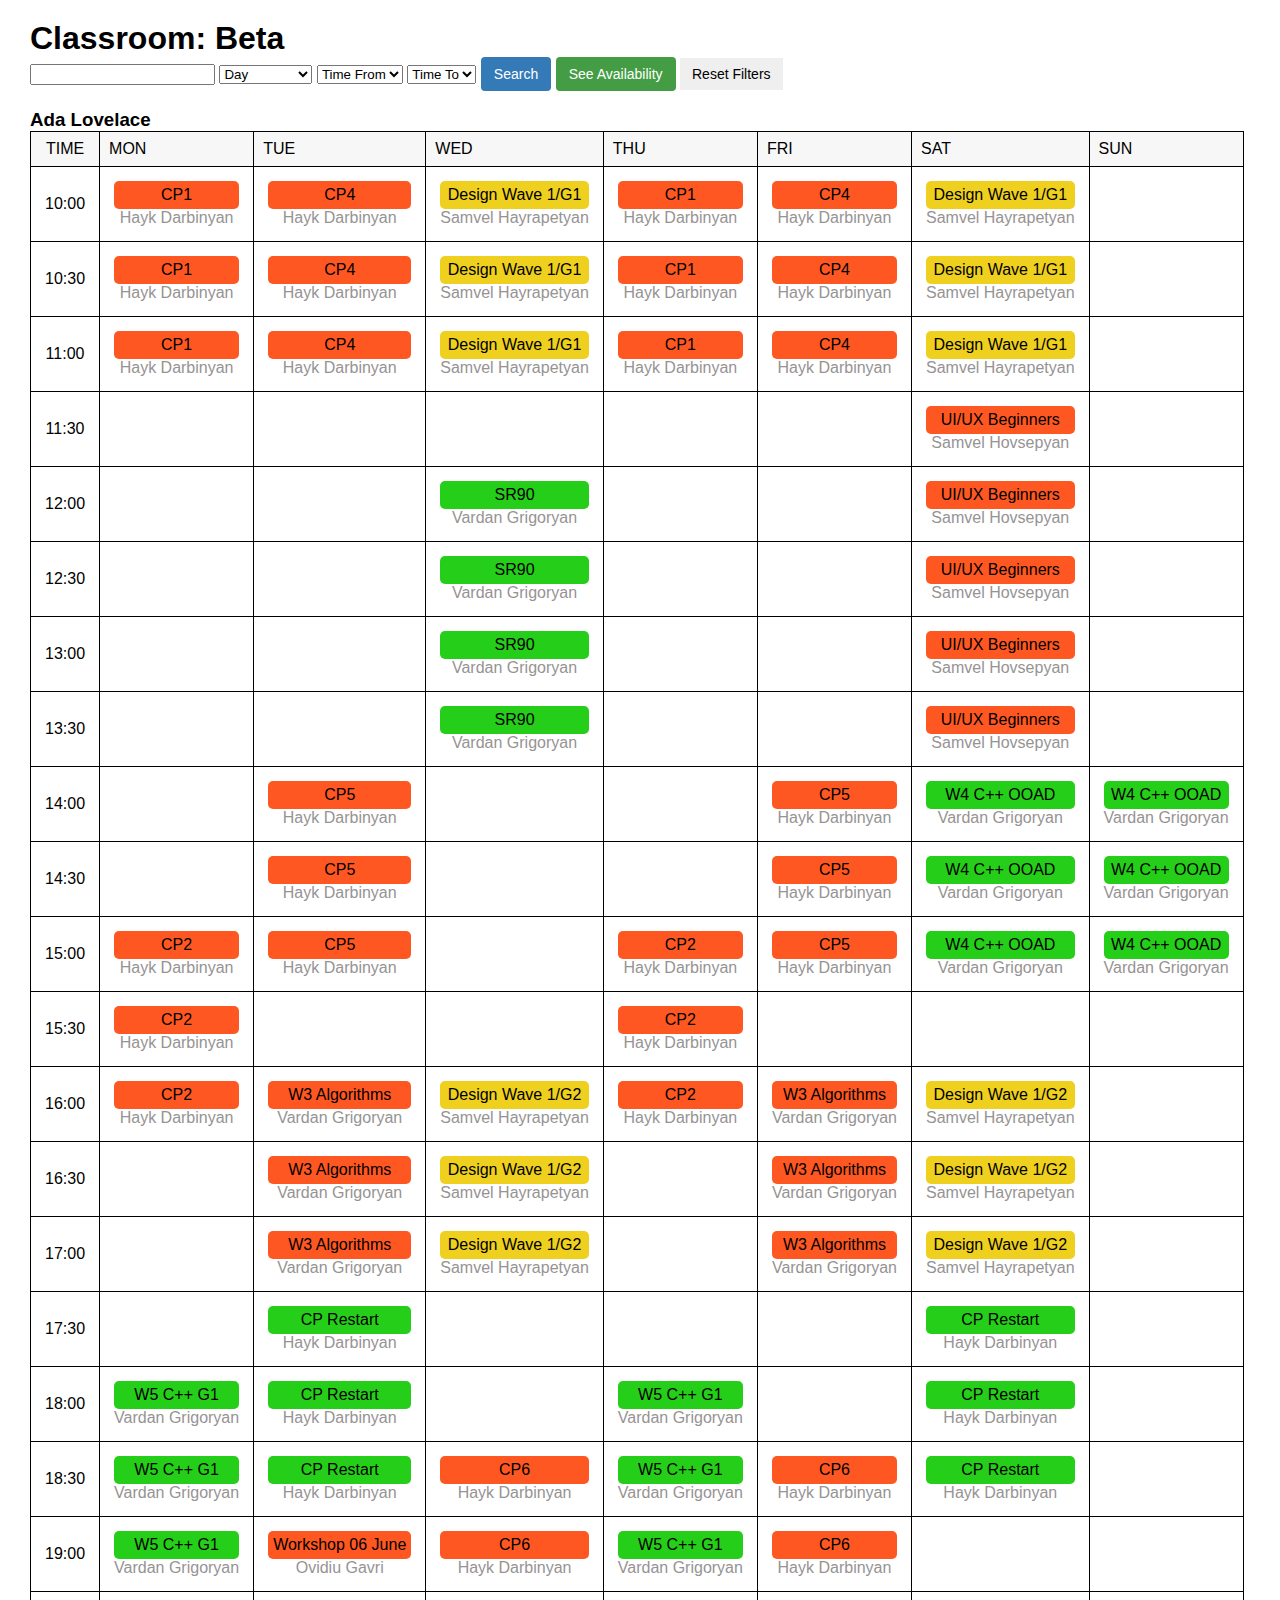
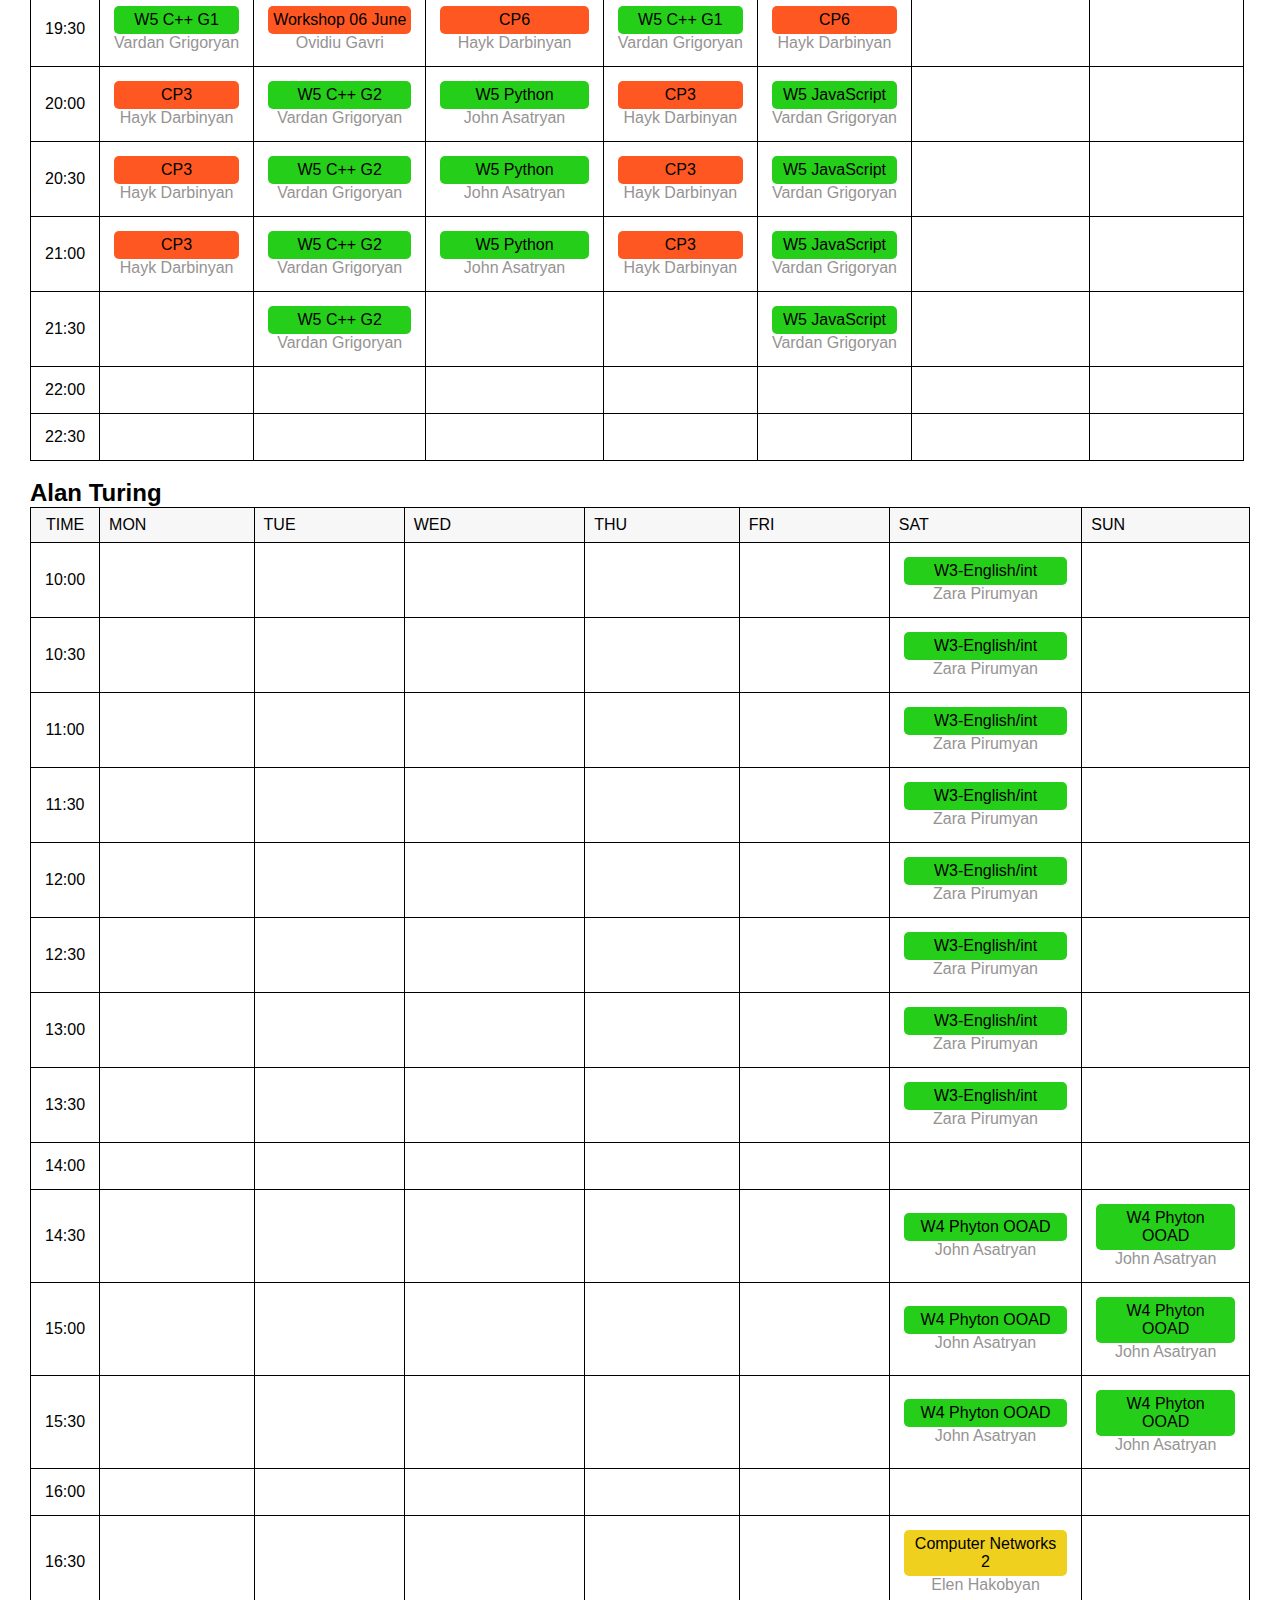
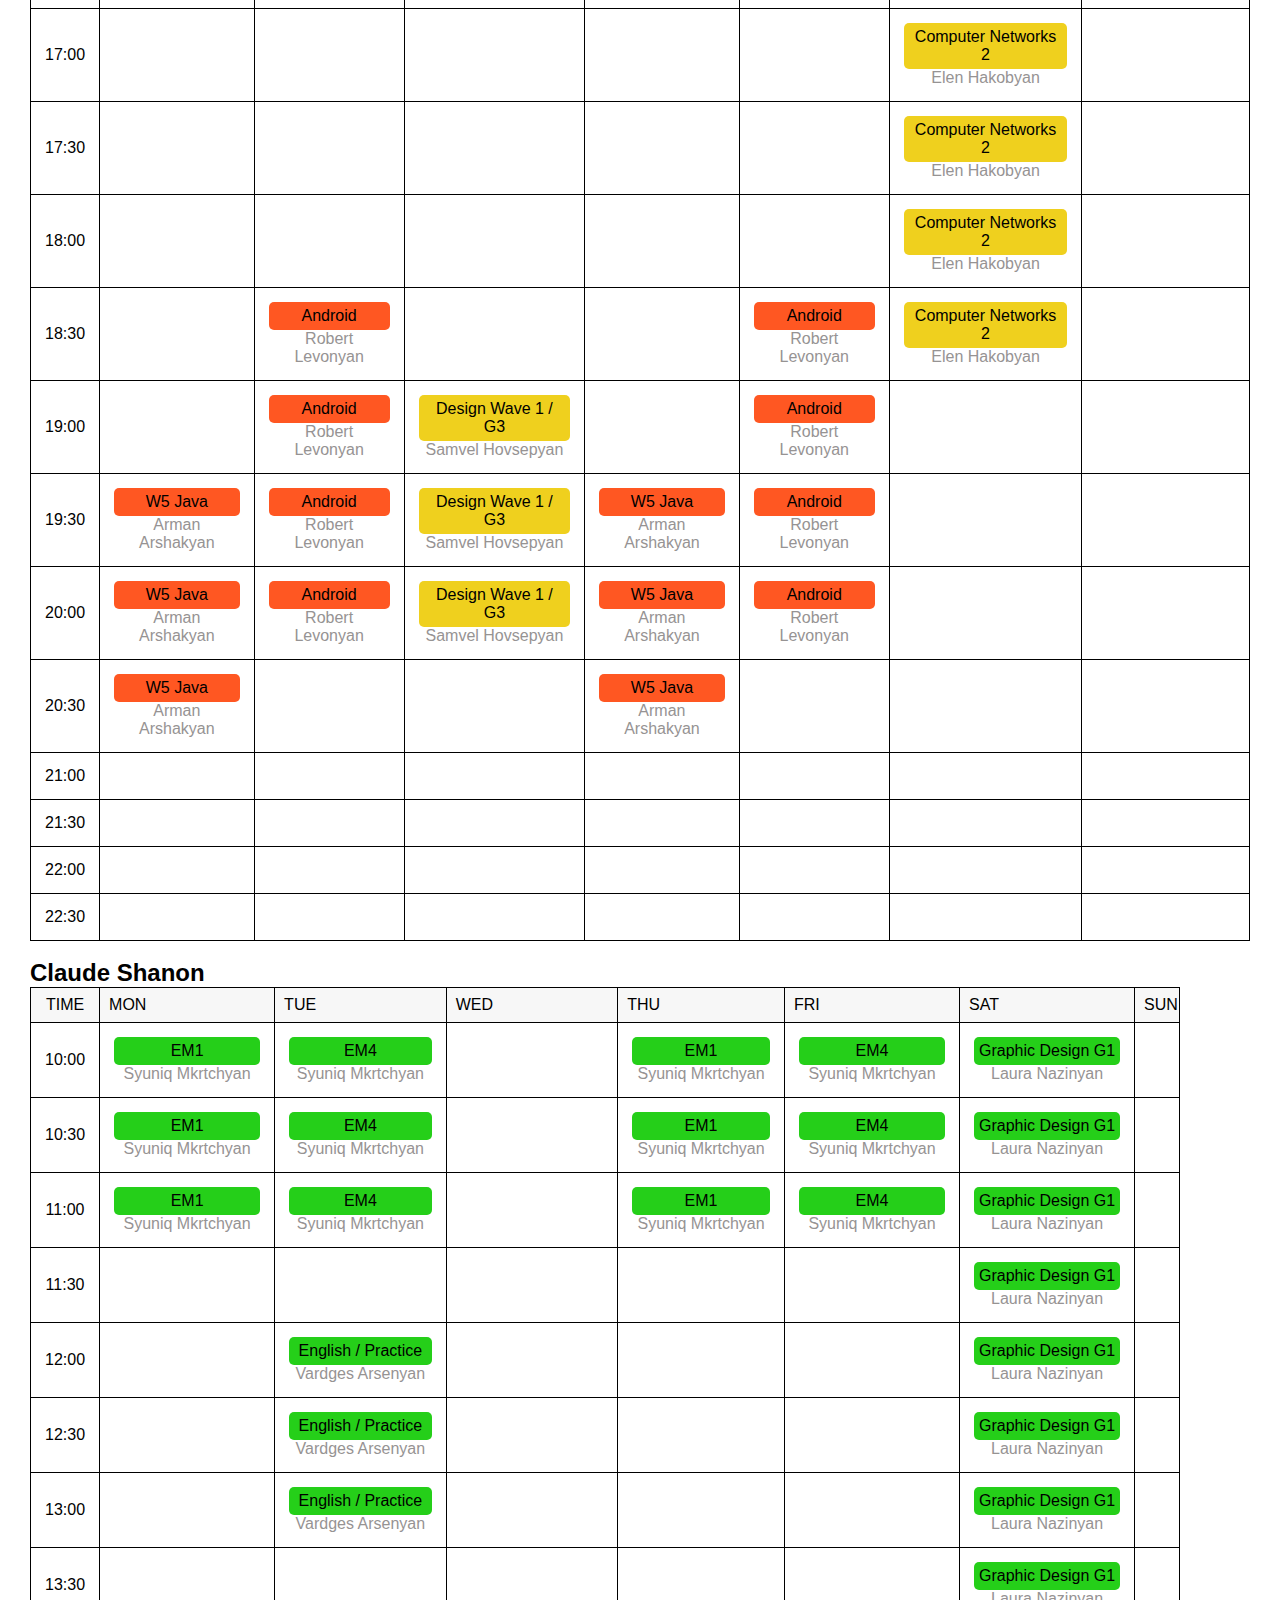
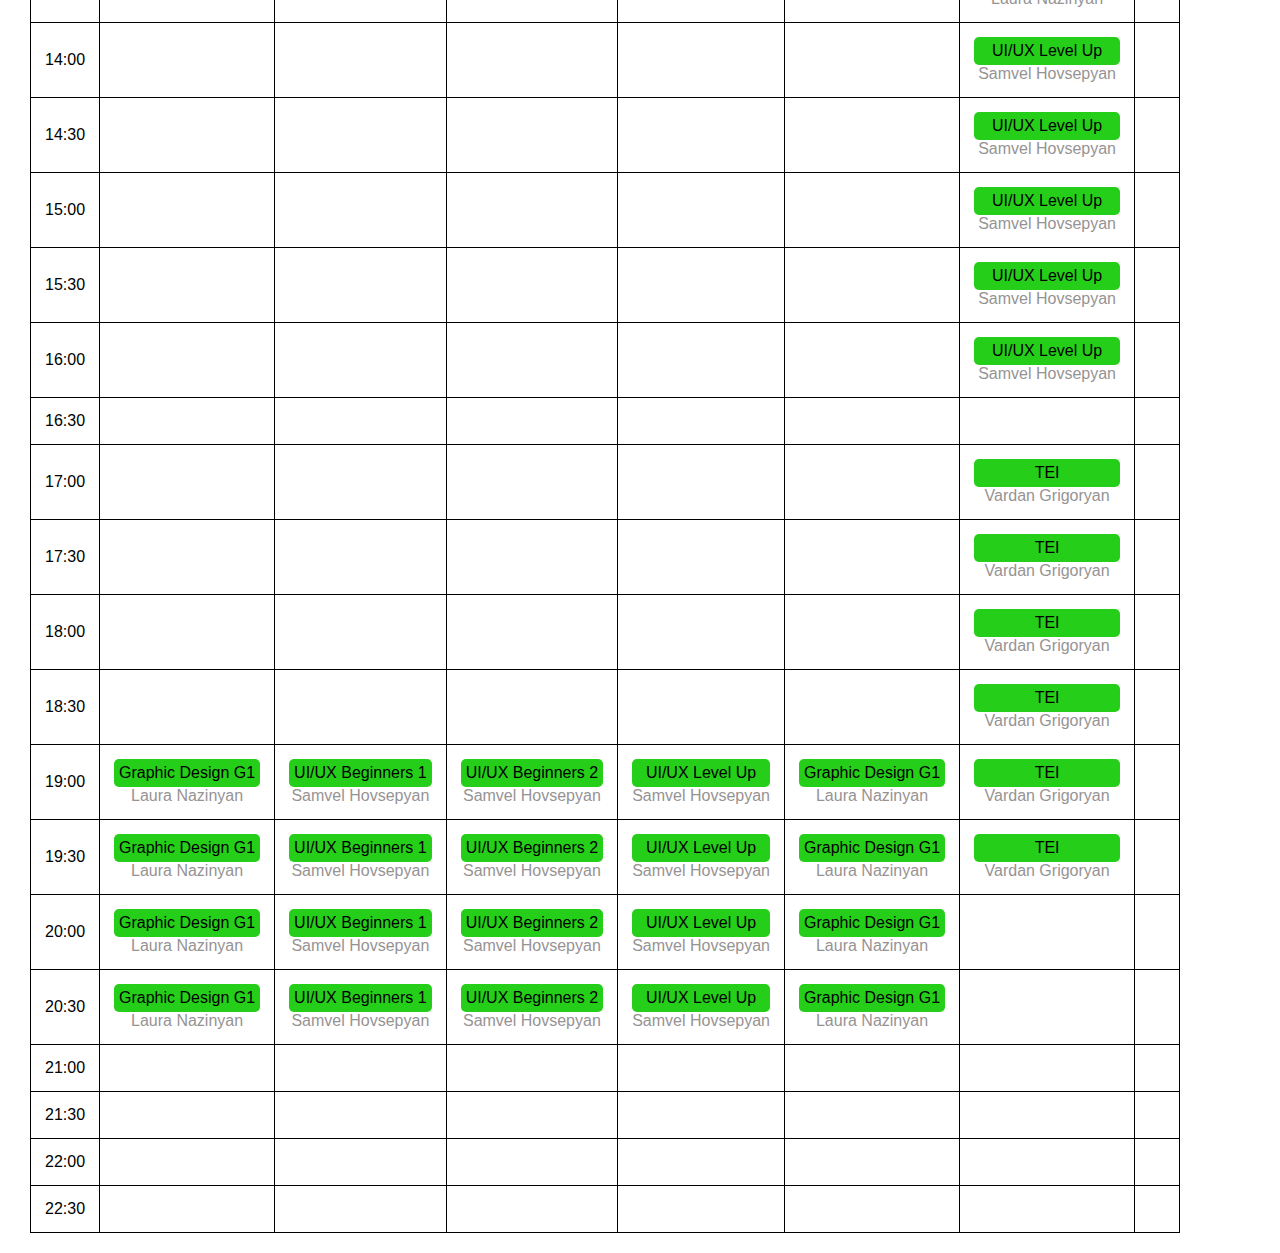
==== commit 90700475: "commit7" ====
--- a/index.html
+++ b/index.html
@@ -13,29 +13,29 @@
     <input type="text" style="margin-top: 5px" />
     <select id="choose_Day">
       <option value="Day">Day</option>
-        <option value="mon">Monday</option>
-        <option value="tue">Tuesday</option>
-        <option value="wed">Wednesday</option>
-        <option value="thu">Thursday</option>
-        <option value="fri">Friday</option>
-        <option value="sat">Saturday</option>
-        <option value="sun">Sunday</option>
+      <option value="mon">Monday</option>
+      <option value="tue">Tuesday</option>
+      <option value="wed">Wednesday</option>
+      <option value="thu">Thursday</option>
+      <option value="fri">Friday</option>
+      <option value="sat">Saturday</option>
+      <option value="sun">Sunday</option>
     </select>
     <select id="choose_lessonStart">
       <option value="From">Time From</option>
-        <option value="1000">10</option>
-        <option value="1100">11</option>
-        <option value="1200">12</option>
-        <option value="1300">13</option>
-        <option value="1400">14</option>
-        <option value="1500">15</option>
-        <option value="1600">16</option>
-        <option value="1700">17</option>
-        <option value="1800">18</option>
-        <option value="1900">19</option>
-        <option value="2000">20</option>
-        <option value="2100">21</option>
-        <option value="2200">22</option>
+      <option value="1000">10</option>
+      <option value="1100">11</option>
+      <option value="1200">12</option>
+      <option value="1300">13</option>
+      <option value="1400">14</option>
+      <option value="1500">15</option>
+      <option value="1600">16</option>
+      <option value="1700">17</option>
+      <option value="1800">18</option>
+      <option value="1900">19</option>
+      <option value="2000">20</option>
+      <option value="2100">21</option>
+      <option value="2200">22</option>
     </select>
     <select id="choose_lessonEnd">
       <option value="To">Time To</option>
@@ -52,11 +52,27 @@
       <option value="2000">20</option>
       <option value="2100">21</option>
     </select>
-    <button>Search</button>
-    <button>See Availability</button>
-    <button>Reset Filters</button>
+    <div class="table-responsive" id="searchResults" style="display: none;">
+      <h4>Search Results</h4>
+      <button onclick="cleanSearchResults()" class="btn btn-danger">X</button>
+      <table class="table table-bordered text-center" id="searchResultsGroupsTable">
+          <thead>
+              <tr class="bg-light-gray">
+                  <th class="text-uppercase">Group</th>
+                  <th class="text-uppercase">Classroom</th>
+                  <th class="text-uppercase">Schedule</th>
+              </tr>
+          </thead>
+          <tbody>
+          </tbody>
+      </table>
+  </div>
+  <button onclick="performSearch()" class="search">Search</button>
+  <button onclick="findAvailableSpots()" class="see">See Availability</button>
+  <button onclick="resetFilters()" class="filter">Reset Filters</button>
+
     <div class="classroomAda" style="margin-top: 18px">
-      <h2>Ada Lovelace</h2>
+      <h3>Ada Lovelace</h3>
       <table style="border-collapse: collapse; border: 1px solid black">
         <thead>
           <tr>
@@ -75,27 +91,27 @@
             <td class="time_Block">10:00</td>
             <td>
               <div class="cp1_col">CP1</div>
-              <p>Hayk Darbinyan</p>
+              <p class="teacher_name">Hayk Darbinyan</p>
             </td>
             <td>
               <div class="cp4_col">CP4</div>
-              <p>Hayk Darbinyan</p>
+              <p class="teacher_name">Hayk Darbinyan</p>
             </td>
             <td>
               <div class="des1-G1_col">Design Wave 1/G1</div>
-              <p>Samvel Hayrapetyan</p>
+              <p class="teacher_name">Samvel Hayrapetyan</p>
             </td>
             <td>
               <div class="cp1_col">CP1</div>
-              <p>Hayk Darbinyan</p>
+              <p class="teacher_name">Hayk Darbinyan</p>
             </td>
             <td>
               <div class="cp4_col">CP4</div>
-              <p>Hayk Darbinyan</p>
+              <p class="teacher_name">Hayk Darbinyan</p>
             </td>
             <td>
               <div class="des1-G1_col">Design Wave 1/G1</div>
-              <p>Samvel Hayrapetyan</p>
+              <p class="teacher_name">Samvel Hayrapetyan</p>
             </td>
             <td>
               <div></div>
@@ -106,27 +122,27 @@
             <td class="time_Block">10:30</td>
             <td>
               <div class="cp1_col">CP1</div>
-              <p>Hayk Darbinyan</p>
+              <p class="teacher_name">Hayk Darbinyan</p>
             </td>
             <td>
               <div class="cp4_col">CP4</div>
-              <p>Hayk Darbinyan</p>
+              <p class="teacher_name">Hayk Darbinyan</p>
             </td>
             <td>
               <div class="des1-G1_col">Design Wave 1/G1</div>
-              <p>Samvel Hayrapetyan</p>
+              <p class="teacher_name">Samvel Hayrapetyan</p>
             </td>
             <td>
               <div class="cp1_col">CP1</div>
-              <p>Hayk Darbinyan</p>
+              <p class="teacher_name">Hayk Darbinyan</p>
             </td>
             <td>
               <div class="cp4_col">CP4</div>
-              <p>Hayk Darbinyan</p>
+              <p class="teacher_name">Hayk Darbinyan</p>
             </td>
             <td>
               <div class="des1-G1_col">Design Wave 1/G1</div>
-              <p>Samvel Hayrapetyan</p>
+              <p class="teacher_name">Samvel Hayrapetyan</p>
             </td>
             <td>
               <div></div>
@@ -137,27 +153,27 @@
             <td class="time_Block">11:00</td>
             <td>
               <div class="cp1_col">CP1</div>
-              <p>Hayk Darbinyan</p>
+              <p class="teacher_name">Hayk Darbinyan</p>
             </td>
             <td>
               <div class="cp4_col">CP4</div>
-              <p>Hayk Darbinyan</p>
+              <p class="teacher_name">Hayk Darbinyan</p>
             </td>
             <td>
               <div class="des1-G1_col">Design Wave 1/G1</div>
-              <p>Samvel Hayrapetyan</p>
+              <p class="teacher_name">Samvel Hayrapetyan</p>
             </td>
             <td>
               <div class="cp1_col">CP1</div>
-              <p>Hayk Darbinyan</p>
+              <p class="teacher_name">Hayk Darbinyan</p>
             </td>
             <td>
               <div class="cp4_col">CP4</div>
-              <p>Hayk Darbinyan</p>
+              <p class="teacher_name">Hayk Darbinyan</p>
             </td>
             <td>
               <div class="des1-G1_col">Design Wave 1/G1</div>
-              <p>Samvel Hayrapetyan</p>
+              <p class="teacher_name">Samvel Hayrapetyan</p>
             </td>
             <td>
               <div></div>
@@ -188,7 +204,7 @@
             </td>
             <td>
               <div class="ui_col">UI/UX Beginners</div>
-              <p>Samvel Hovsepyan</p>
+              <p class="teacher_name">Samvel Hovsepyan</p>
             </td>
             <td>
               <div></div>
@@ -207,7 +223,7 @@
             </td>
             <td>
               <div class="sr90_col">SR90</div>
-              <p>Vardan Grigoryan</p>
+              <p class="teacher_name">Vardan Grigoryan</p>
             </td>
             <td>
               <div></div>
@@ -219,7 +235,7 @@
             </td>
             <td>
               <div class="ui_col">UI/UX Beginners</div>
-              <p>Samvel Hovsepyan</p>
+              <p class="teacher_name">Samvel Hovsepyan</p>
             </td>
             <td>
               <div></div>
@@ -238,7 +254,7 @@
             </td>
             <td>
               <div class="sr90_col">SR90</div>
-              <p>Vardan Grigoryan</p>
+              <p class="teacher_name">Vardan Grigoryan</p>
             </td>
             <td>
               <div></div>
@@ -250,7 +266,7 @@
             </td>
             <td>
               <div class="ui_col">UI/UX Beginners</div>
-              <p>Samvel Hovsepyan</p>
+              <p class="teacher_name">Samvel Hovsepyan</p>
             </td>
             <td>
               <div></div>
@@ -269,7 +285,7 @@
             </td>
             <td>
               <div class="sr90_col">SR90</div>
-              <p>Vardan Grigoryan</p>
+              <p class="teacher_name">Vardan Grigoryan</p>
             </td>
             <td>
               <div></div>
@@ -281,7 +297,7 @@
             </td>
             <td>
               <div class="ui_col">UI/UX Beginners</div>
-              <p>Samvel Hovsepyan</p>
+              <p class="teacher_name">Samvel Hovsepyan</p>
             </td>
             <td>
               <div></div>
@@ -300,7 +316,7 @@
             </td>
             <td>
               <div class="sr90_col">SR90</div>
-              <p>Vardan Grigoryan</p>
+              <p class="teacher_name">Vardan Grigoryan</p>
             </td>
             <td>
               <div></div>
@@ -312,7 +328,7 @@
             </td>
             <td>
               <div class="ui_col">UI/UX Beginners</div>
-              <p>Samvel Hovsepyan</p>
+              <p class="teacher_name">Samvel Hovsepyan</p>
             </td>
             <td>
               <div></div>
@@ -327,7 +343,7 @@
             </td>
             <td>
               <div class="cp5_col">CP5</div>
-              <p>Hayk Darbinyan</p>
+              <p class="teacher_name">Hayk Darbinyan</p>
             </td>
             <td>
               <div></div>
@@ -339,15 +355,15 @@
             </td>
             <td>
               <div class="cp5_col">CP5</div>
-              <p>Hayk Darbinyan</p>
+              <p class="teacher_name">Hayk Darbinyan</p>
             </td>
             <td>
               <div class="w4_c_col">W4 C++ OOAD</div>
-              <p>Vardan Grigoryan</p>
+              <p class="teacher_name">Vardan Grigoryan</p>
             </td>
             <td>
               <div class="w4_c_col">W4 C++ OOAD</div>
-              <p>Vardan Grigoryan</p>
+              <p class="teacher_name">Vardan Grigoryan</p>
             </td>
           </tr>
           <tr>
@@ -358,7 +374,7 @@
             </td>
             <td>
               <div class="cp5_col">CP5</div>
-              <p>Hayk Darbinyan</p>
+              <p class="teacher_name">Hayk Darbinyan</p>
             </td>
             <td>
               <div></div>
@@ -370,26 +386,26 @@
             </td>
             <td>
               <div class="cp5_col">CP5</div>
-              <p>Hayk Darbinyan</p>
+              <p class="teacher_name">Hayk Darbinyan</p>
             </td>
             <td>
               <div class="w4_c_col">W4 C++ OOAD</div>
-              <p>Vardan Grigoryan</p>
+              <p class="teacher_name">Vardan Grigoryan</p>
             </td>
             <td>
               <div class="w4_c_col">W4 C++ OOAD</div>
-              <p>Vardan Grigoryan</p>
+              <p class="teacher_name">Vardan Grigoryan</p>
             </td>
           </tr>
           <tr>
             <td class="time_Block">15:00</td>
             <td>
               <div class="cp2_col">CP2</div>
-              <p>Hayk Darbinyan</p>
+              <p class="teacher_name">Hayk Darbinyan</p>
             </td>
             <td>
               <div class="cp5_col">CP5</div>
-              <p>Hayk Darbinyan</p>
+              <p class="teacher_name">Hayk Darbinyan</p>
             </td>
             <td>
               <div></div>
@@ -397,26 +413,26 @@
             </td>
             <td>
               <div class="cp2_col">CP2</div>
-              <p>Hayk Darbinyan</p>
+              <p class="teacher_name">Hayk Darbinyan</p>
             </td>
             <td>
               <div class="cp5_col">CP5</div>
-              <p>Hayk Darbinyan</p>
+              <p class="teacher_name">Hayk Darbinyan</p>
             </td>
             <td>
               <div class="w4_c_col">W4 C++ OOAD</div>
-              <p>Vardan Grigoryan</p>
+              <p class="teacher_name">Vardan Grigoryan</p>
             </td>
             <td>
               <div class="w4_c_col">W4 C++ OOAD</div>
-              <p>Vardan Grigoryan</p>
+              <p class="teacher_name">Vardan Grigoryan</p>
             </td>
           </tr>
           <tr>
             <td class="time_Block">15:30</td>
             <td>
               <div class="cp2_col">CP2</div>
-              <p>Hayk Darbinyan</p>
+              <p class="teacher_name">Hayk Darbinyan</p>
             </td>
             <td>
               <div></div>
@@ -428,7 +444,7 @@
             </td>
             <td>
               <div class="cp2_col">CP2</div>
-              <p>Hayk Darbinyan</p>
+              <p class="teacher_name">Hayk Darbinyan</p>
             </td>
             <td>
               <div></div>
@@ -447,27 +463,27 @@
             <td class="time_Block">16:00</td>
             <td>
               <div class="cp2_col">CP2</div>
-              <p>Hayk Darbinyan</p>
+              <p class="teacher_name">Hayk Darbinyan</p>
             </td>
             <td>
               <div class="w3alg_col">W3 Algorithms</div>
-              <p>Vardan Grigoryan</p>
+              <p class="teacher_name">Vardan Grigoryan</p>
             </td>
             <td>
               <div class="des1-G2_col">Design Wave 1/G2</div>
-              <p>Samvel Hayrapetyan</p>
+              <p class="teacher_name">Samvel Hayrapetyan</p>
             </td>
             <td>
               <div class="cp2_col">CP2</div>
-              <p>Hayk Darbinyan</p>
+              <p class="teacher_name">Hayk Darbinyan</p>
             </td>
             <td>
               <div class="w3alg_col">W3 Algorithms</div>
-              <p>Vardan Grigoryan</p>
+              <p class="teacher_name">Vardan Grigoryan</p>
             </td>
             <td>
               <div class="des1-G2_col">Design Wave 1/G2</div>
-              <p>Samvel Hayrapetyan</p>
+              <p class="teacher_name">Samvel Hayrapetyan</p>
             </td>
             <td>
               <div></div>
@@ -482,11 +498,11 @@
             </td>
             <td>
               <div class="w3alg_col">W3 Algorithms</div>
-              <p>Vardan Grigoryan</p>
+              <p class="teacher_name">Vardan Grigoryan</p>
             </td>
             <td>
               <div class="des1-G2_col">Design Wave 1/G2</div>
-              <p>Samvel Hayrapetyan</p>
+              <p class="teacher_name">Samvel Hayrapetyan</p>
             </td>
             <td>
               <div></div>
@@ -494,11 +510,11 @@
             </td>
             <td>
               <div class="w3alg_col">W3 Algorithms</div>
-              <p>Vardan Grigoryan</p>
+              <p class="teacher_name">Vardan Grigoryan</p>
             </td>
             <td>
               <div class="des1-G2_col">Design Wave 1/G2</div>
-              <p>Samvel Hayrapetyan</p>
+              <p class="teacher_name">Samvel Hayrapetyan</p>
             </td>
             <td>
               <div></div>
@@ -513,11 +529,11 @@
             </td>
             <td>
               <div class="w3alg_col">W3 Algorithms</div>
-              <p>Vardan Grigoryan</p>
+              <p class="teacher_name">Vardan Grigoryan</p>
             </td>
             <td>
               <div class="des1-G2_col">Design Wave 1/G2</div>
-              <p>Samvel Hayrapetyan</p>
+              <p class="teacher_name">Samvel Hayrapetyan</p>
             </td>
             <td>
               <div></div>
@@ -525,11 +541,11 @@
             </td>
             <td>
               <div class="w3alg_col">W3 Algorithms</div>
-              <p>Vardan Grigoryan</p>
+              <p class="teacher_name">Vardan Grigoryan</p>
             </td>
             <td>
               <div class="des1-G2_col">Design Wave 1/G2</div>
-              <p>Samvel Hayrapetyan</p>
+              <p class="teacher_name">Samvel Hayrapetyan</p>
             </td>
             <td>
               <div></div>
@@ -544,7 +560,7 @@
             </td>
             <td>
               <div class="cpres_col">CP Restart</div>
-              <p>Hayk Darbinyan</p>
+              <p class="teacher_name">Hayk Darbinyan</p>
             </td>
             <td>
               <div></div>
@@ -560,7 +576,7 @@
             </td>
             <td>
               <div class="cpres_col">CP Restart</div>
-              <p>Hayk Darbinyan</p>
+              <p class="teacher_name">Hayk Darbinyan</p>
             </td>
             <td>
               <div></div>
@@ -571,11 +587,11 @@
             <td class="time_Block">18:00</td>
             <td>
               <div class="w5-G1_col">W5 C++ G1</div>
-              <p>Vardan Grigoryan</p>
+              <p class="teacher_name">Vardan Grigoryan</p>
             </td>
             <td>
               <div class="cpres_col">CP Restart</div>
-              <p>Hayk Darbinyan</p>
+              <p class="teacher_name">Hayk Darbinyan</p>
             </td>
             <td>
               <div></div>
@@ -583,7 +599,7 @@
             </td>
             <td>
               <div class="w5-G1_col">W5 C++ G1</div>
-              <p>Vardan Grigoryan</p>
+              <p class="teacher_name">Vardan Grigoryan</p>
             </td>
             <td>
               <div></div>
@@ -591,7 +607,7 @@
             </td>
             <td>
               <div class="cpres_col">CP Restart</div>
-              <p>Hayk Darbinyan</p>
+              <p class="teacher_name">Hayk Darbinyan</p>
             </td>
             <td>
               <div></div>
@@ -602,27 +618,27 @@
             <td class="time_Block">18:30</td>
             <td>
               <div class="w5-G1_col">W5 C++ G1</div>
-              <p>Vardan Grigoryan</p>
+              <p class="teacher_name">Vardan Grigoryan</p>
             </td>
             <td>
               <div class="cpres_col">CP Restart</div>
-              <p>Hayk Darbinyan</p>
+              <p class="teacher_name">Hayk Darbinyan</p>
             </td>
             <td>
               <div class="cp6_col">CP6</div>
-              <p>Hayk Darbinyan</p>
+              <p class="teacher_name">Hayk Darbinyan</p>
             </td>
             <td>
               <div class="w5-G1_col">W5 C++ G1</div>
-              <p>Vardan Grigoryan</p>
+              <p class="teacher_name">Vardan Grigoryan</p>
             </td>
             <td>
               <div class="cp6_col">CP6</div>
-              <p>Hayk Darbinyan</p>
+              <p class="teacher_name">Hayk Darbinyan</p>
             </td>
             <td>
               <div class="cpres_col">CP Restart</div>
-              <p>Hayk Darbinyan</p>
+              <p class="teacher_name">Hayk Darbinyan</p>
             </td>
             <td>
               <div></div>
@@ -633,23 +649,23 @@
             <td class="time_Block">19:00</td>
             <td>
               <div class="w5-G1_col">W5 C++ G1</div>
-              <p>Vardan Grigoryan</p>
+              <p class="teacher_name">Vardan Grigoryan</p>
             </td>
             <td>
               <div class="w06_col">Workshop 06 June</div>
-              <p>Ovidiu Gavri</p>
+              <p class="teacher_name">Ovidiu Gavri</p>
             </td>
             <td>
               <div class="cp6_col">CP6</div>
-              <p>Hayk Darbinyan</p>
+              <p class="teacher_name">Hayk Darbinyan</p>
             </td>
             <td>
               <div class="w5-G1_col">W5 C++ G1</div>
-              <p>Vardan Grigoryan</p>
+              <p class="teacher_name">Vardan Grigoryan</p>
             </td>
             <td>
               <div class="cp6_col">CP6</div>
-              <p>Hayk Darbinyan</p>
+              <p class="teacher_name">Hayk Darbinyan</p>
             </td>
             <td>
               <div></div>
@@ -664,23 +680,23 @@
             <td class="time_Block">19:30</td>
             <td>
               <div class="w5-G1_col">W5 C++ G1</div>
-              <p>Vardan Grigoryan</p>
+              <p class="teacher_name">Vardan Grigoryan</p>
             </td>
             <td>
               <div class="w06_col">Workshop 06 June</div>
-              <p>Ovidiu Gavri</p>
+              <p class="teacher_name">Ovidiu Gavri</p>
             </td>
             <td>
               <div class="cp6_col">CP6</div>
-              <p>Hayk Darbinyan</p>
+              <p class="teacher_name">Hayk Darbinyan</p>
             </td>
             <td>
               <div class="w5-G1_col">W5 C++ G1</div>
-              <p>Vardan Grigoryan</p>
+              <p class="teacher_name">Vardan Grigoryan</p>
             </td>
             <td>
               <div class="cp6_col">CP6</div>
-              <p>Hayk Darbinyan</p>
+              <p class="teacher_name">Hayk Darbinyan</p>
             </td>
             <td>
               <div></div>
@@ -695,23 +711,23 @@
             <td class="time_Block">20:00</td>
             <td>
               <div class="cp3_col">CP3</div>
-              <p>Hayk Darbinyan</p>
+              <p class="teacher_name">Hayk Darbinyan</p>
             </td>
             <td>
               <div class="w5-G2_col">W5 C++ G2</div>
-              <p>Vardan Grigoryan</p>
+              <p class="teacher_name">Vardan Grigoryan</p>
             </td>
             <td>
               <div class="w5-phy_col">W5 Python</div>
-              <p>John Asatryan</p>
+              <p class="teacher_name">John Asatryan</p>
             </td>
             <td>
               <div class="cp3_col">CP3</div>
-              <p>Hayk Darbinyan</p>
+              <p class="teacher_name">Hayk Darbinyan</p>
             </td>
             <td>
               <div class="w5-JS_col">W5 JavaScript</div>
-              <p>Vardan Grigoryan</p>
+              <p class="teacher_name">Vardan Grigoryan</p>
             </td>
             <td>
               <div></div>
@@ -726,23 +742,23 @@
             <td class="time_Block">20:30</td>
             <td>
               <div class="cp3_col">CP3</div>
-              <p>Hayk Darbinyan</p>
+              <p class="teacher_name">Hayk Darbinyan</p>
             </td>
             <td>
               <div class="w5-G2_col">W5 C++ G2</div>
-              <p>Vardan Grigoryan</p>
+              <p class="teacher_name">Vardan Grigoryan</p>
             </td>
             <td>
               <div class="w5-phy_col">W5 Python</div>
-              <p>John Asatryan</p>
+              <p class="teacher_name">John Asatryan</p>
             </td>
             <td>
               <div class="cp3_col">CP3</div>
-              <p>Hayk Darbinyan</p>
+              <p class="teacher_name">Hayk Darbinyan</p>
             </td>
             <td>
               <div class="w5-JS_col">W5 JavaScript</div>
-              <p>Vardan Grigoryan</p>
+              <p class="teacher_name">Vardan Grigoryan</p>
             </td>
             <td>
               <div></div>
@@ -757,23 +773,23 @@
             <td class="time_Block">21:00</td>
             <td>
               <div class="cp3_col">CP3</div>
-              <p>Hayk Darbinyan</p>
+              <p class="teacher_name">Hayk Darbinyan</p>
             </td>
             <td>
               <div class="w5-G2_col">W5 C++ G2</div>
-              <p>Vardan Grigoryan</p>
+              <p class="teacher_name">Vardan Grigoryan</p>
             </td>
             <td>
               <div class="w5-phy_col">W5 Python</div>
-              <p>John Asatryan</p>
+              <p class="teacher_name">John Asatryan</p>
             </td>
             <td>
               <div class="cp3_col">CP3</div>
-              <p>Hayk Darbinyan</p>
+              <p class="teacher_name">Hayk Darbinyan</p>
             </td>
             <td>
               <div class="w5-JS_col">W5 JavaScript</div>
-              <p>Vardan Grigoryan</p>
+              <p class="teacher_name">Vardan Grigoryan</p>
             </td>
             <td>
               <div></div>
@@ -792,7 +808,7 @@
             </td>
             <td>
               <div class="w5-G2_col">W5 C++ G2</div>
-              <p>Vardan Grigoryan</p>
+              <p class="teacher_name">Vardan Grigoryan</p>
             </td>
             <td>
               <div></div>
@@ -804,7 +820,7 @@
             </td>
             <td>
               <div class="w5-JS_col">W5 JavaScript</div>
-              <p>Vardan Grigoryan</p>
+              <p class="teacher_name">Vardan Grigoryan</p>
             </td>
             <td>
               <div></div>
@@ -879,7 +895,7 @@
             </td>
             <td>
               <div class="w3-eng_col">W3-English/int</div>
-              <p>Zara Pirumyan</p>
+              <p class="teacher_name">Zara Pirumyan</p>
             </td>
             <td>
               <div></div>
@@ -910,7 +926,7 @@
             </td>
             <td>
               <div class="w3-eng_col">W3-English/int</div>
-              <p>Zara Pirumyan</p>
+              <p class="teacher_name">Zara Pirumyan</p>
             </td>
             <td>
               <div></div>
@@ -941,7 +957,7 @@
             </td>
             <td>
               <div class="w3-eng_col">W3-English/int</div>
-              <p>Zara Pirumyan</p>
+              <p class="teacher_name">Zara Pirumyan</p>
             </td>
             <td>
               <div></div>
@@ -972,7 +988,7 @@
             </td>
             <td>
               <div class="w3-eng_col">W3-English/int</div>
-              <p>Zara Pirumyan</p>
+              <p class="teacher_name">Zara Pirumyan</p>
             </td>
             <td>
               <div></div>
@@ -1003,7 +1019,7 @@
             </td>
             <td>
               <div class="w3-eng_col">W3-English/int</div>
-              <p>Zara Pirumyan</p>
+              <p class="teacher_name">Zara Pirumyan</p>
             </td>
             <td>
               <div></div>
@@ -1034,7 +1050,7 @@
             </td>
             <td>
               <div class="w3-eng_col">W3-English/int</div>
-              <p>Zara Pirumyan</p>
+              <p class="teacher_name">Zara Pirumyan</p>
             </td>
             <td>
               <div></div>
@@ -1065,7 +1081,7 @@
             </td>
             <td>
               <div class="w3-eng_col">W3-English/int</div>
-              <p>Zara Pirumyan</p>
+              <p class="teacher_name">Zara Pirumyan</p>
             </td>
             <td>
               <div></div>
@@ -1096,7 +1112,7 @@
             </td>
             <td>
               <div class="w3-eng_col">W3-English/int</div>
-              <p>Zara Pirumyan</p>
+              <p class="teacher_name">Zara Pirumyan</p>
             </td>
             <td>
               <div></div>
@@ -1158,11 +1174,11 @@
             </td>
             <td>
               <div class="w4-phy_col">W4 Phyton OOAD</div>
-              <p>John Asatryan</p>
+              <p class="teacher_name">John Asatryan</p>
             </td>
             <td>
               <div class="w4-phy_col">W4 Phyton OOAD</div>
-              <p>John Asatryan</p>
+              <p class="teacher_name">John Asatryan</p>
             </td>
           </tr>
           <tr>
@@ -1189,11 +1205,11 @@
             </td>
             <td>
               <div class="w4-phy_col">W4 Phyton OOAD</div>
-              <p>John Asatryan</p>
+              <p class="teacher_name">John Asatryan</p>
             </td>
             <td>
               <div class="w4-phy_col">W4 Phyton OOAD</div>
-              <p>John Asatryan</p>
+              <p class="teacher_name">John Asatryan</p>
             </td>
           </tr>
           <tr>
@@ -1220,11 +1236,11 @@
             </td>
             <td>
               <div class="w4-phy_col">W4 Phyton OOAD</div>
-              <p>John Asatryan</p>
+              <p class="teacher_name">John Asatryan</p>
             </td>
             <td>
               <div class="w4-phy_col">W4 Phyton OOAD</div>
-              <p>John Asatryan</p>
+              <p class="teacher_name">John Asatryan</p>
             </td>
           </tr>
           <tr>
@@ -1282,7 +1298,7 @@
             </td>
             <td>
               <div class="nwork_col">Computer Networks 2</div>
-              <p>Elen Hakobyan</p>
+              <p class="teacher_name">Elen Hakobyan</p>
             </td>
             <td>
               <div></div>
@@ -1313,7 +1329,7 @@
             </td>
             <td>
               <div class="nwork_col">Computer Networks 2</div>
-              <p>Elen Hakobyan</p>
+              <p class="teacher_name">Elen Hakobyan</p>
             </td>
             <td>
               <div></div>
@@ -1344,7 +1360,7 @@
             </td>
             <td>
               <div class="nwork_col">Computer Networks 2</div>
-              <p>Elen Hakobyan</p>
+              <p class="teacher_name">Elen Hakobyan</p>
             </td>
             <td>
               <div></div>
@@ -1375,7 +1391,7 @@
             </td>
             <td>
               <div class="nwork_col">Computer Networks 2</div>
-              <p>Elen Hakobyan</p>
+              <p class="teacher_name">Elen Hakobyan</p>
             </td>
             <td>
               <div></div>
@@ -1390,10 +1406,10 @@
             </td>
             <td>
               <div class="and_col">Android</div>
-              <p>Robert Levonyan</p>
-            </td>
-            <td>
-              <div</div>
+              <p class="teacher_name">Robert Levonyan</p>
+            </td>
+            <td>
+              <div></div>
               <p></p>
             </td>
             <td>
@@ -1402,11 +1418,11 @@
             </td>
             <td>
               <div class="and_col">Android</div>
-              <p>Robert Levonyan</p>
+              <p class="teacher_name">Robert Levonyan</p>
             </td>
             <td>
               <div class="nwork_col">Computer Networks 2</div>
-              <p>Elen Hakobyan</p>
+              <p class="teacher_name">Elen Hakobyan</p>
             </td>
             <td>
               <div></div>
@@ -1421,11 +1437,11 @@
             </td>
             <td>
               <div class="and_col">Android</div>
-              <p>Robert Levonyan</p>
+              <p class="teacher_name">Robert Levonyan</p>
             </td>
             <td>
               <div class="des1-G3_col">Design Wave 1 / G3</div>
-              <p>Samvel Hovsepyan</p>
+              <p class="teacher_name">Samvel Hovsepyan</p>
             </td>
             <td>
               <div></div>
@@ -1433,7 +1449,7 @@
             </td>
             <td>
               <div class="and_col">Android</div>
-              <p>Robert Levonyan</p>
+              <p class="teacher_name">Robert Levonyan</p>
             </td>
             <td>
               <div></div>
@@ -1448,23 +1464,23 @@
             <td class="time_Block">19:30</td>
             <td>
               <div class="w5java_col">W5 Java</div>
-              <p>Arman Arshakyan</p>
+              <p class="teacher_name">Arman Arshakyan</p>
             </td>
             <td>
               <div class="and_col">Android</div>
-              <p>Robert Levonyan</p>
+              <p class="teacher_name">Robert Levonyan</p>
             </td>
             <td>
               <div class="des1-G3_col">Design Wave 1 / G3</div>
-              <p>Samvel Hovsepyan</p>
+              <p class="teacher_name">Samvel Hovsepyan</p>
             </td>
             <td>
               <div class="w5java_col">W5 Java</div>
-              <p>Arman Arshakyan</p>
+              <p class="teacher_name">Arman Arshakyan</p>
             </td>
             <td>
               <div class="and_col">Android</div>
-              <p>Robert Levonyan</p>
+              <p class="teacher_name">Robert Levonyan</p>
             </td>
             <td>
               <div></div>
@@ -1479,23 +1495,23 @@
             <td class="time_Block">20:00</td>
             <td>
               <div class="w5java_col">W5 Java</div>
-              <p>Arman Arshakyan</p>
+              <p class="teacher_name">Arman Arshakyan</p>
             </td>
             <td>
               <div class="and_col">Android</div>
-              <p>Robert Levonyan</p>
+              <p class="teacher_name">Robert Levonyan</p>
             </td>
             <td>
               <div class="des1-G3_col">Design Wave 1 / G3</div>
-              <p>Samvel Hovsepyan</p>
+              <p class="teacher_name">Samvel Hovsepyan</p>
             </td>
             <td>
               <div class="w5java_col">W5 Java</div>
-              <p>Arman Arshakyan</p>
+              <p class="teacher_name">Arman Arshakyan</p>
             </td>
             <td>
               <div class="and_col">Android</div>
-              <p>Robert Levonyan</p>
+              <p class="teacher_name">Robert Levonyan</p>
             </td>
             <td>
               <div></div>
@@ -1510,7 +1526,7 @@
             <td class="time_Block">20:30</td>
             <td>
               <div class="w5java_col">W5 Java</div>
-              <p>Arman Arshakyan</p>
+              <p class="teacher_name">Arman Arshakyan</p>
             </td>
             <td>
               <div></div>
@@ -1522,7 +1538,7 @@
             </td>
             <td>
               <div class="w5java_col">W5 Java</div>
-              <p>Arman Arshakyan</p>
+              <p class="teacher_name">Arman Arshakyan</p>
             </td>
             <td>
               <div></div>
@@ -1643,11 +1659,11 @@
             <td class="time_Block">10:00</td>
             <td>
               <div class="em1_col">EM1</div>
-              <p>Syuniq Mkrtchyan</p>
+              <p class="teacher_name">Syuniq Mkrtchyan</p>
             </td>
             <td>
               <div class="em4_col">EM4</div>
-              <p>Syuniq Mkrtchyan</p>
+              <p class="teacher_name">Syuniq Mkrtchyan</p>
             </td>
             <td>
               <div></div>
@@ -1655,15 +1671,15 @@
             </td>
             <td>
               <div class="em1_col">EM1</div>
-              <p>Syuniq Mkrtchyan</p>
+              <p class="teacher_name">Syuniq Mkrtchyan</p>
             </td>
             <td>
               <div class="em4_col">EM4</div>
-              <p>Syuniq Mkrtchyan</p>
+              <p class="teacher_name">Syuniq Mkrtchyan</p>
             </td>
             <td>
               <div class="gd-G1_col">Graphic Design G1</div>
-              <p>Laura Nazinyan</p>
+              <p class="teacher_name">Laura Nazinyan</p>
             </td>
             <td>
               <div></div>
@@ -1674,11 +1690,11 @@
             <td class="time_Block">10:30</td>
             <td>
               <div class="em1_col">EM1</div>
-              <p>Syuniq Mkrtchyan</p>
+              <p class="teacher_name">Syuniq Mkrtchyan</p>
             </td>
             <td>
               <div class="em4_col">EM4</div>
-              <p>Syuniq Mkrtchyan</p>
+              <p class="teacher_name">Syuniq Mkrtchyan</p>
             </td>
             <td>
               <div></div>
@@ -1686,15 +1702,15 @@
             </td>
             <td>
               <div class="em1_col">EM1</div>
-              <p>Syuniq Mkrtchyan</p>
+              <p class="teacher_name">Syuniq Mkrtchyan</p>
             </td>
             <td>
               <div class="em4_col">EM4</div>
-              <p>Syuniq Mkrtchyan</p>
+              <p class="teacher_name">Syuniq Mkrtchyan</p>
             </td>
             <td>
               <div class="gd-G1_col">Graphic Design G1</div>
-              <p>Laura Nazinyan</p>
+              <p class="teacher_name">Laura Nazinyan</p>
             </td>
             <td>
               <div></div>
@@ -1705,11 +1721,11 @@
             <td class="time_Block">11:00</td>
             <td>
               <div class="em1_col">EM1</div>
-              <p>Syuniq Mkrtchyan</p>
+              <p class="teacher_name">Syuniq Mkrtchyan</p>
             </td>
             <td>
               <div class="em4_col">EM4</div>
-              <p>Syuniq Mkrtchyan</p>
+              <p class="teacher_name">Syuniq Mkrtchyan</p>
             </td>
             <td>
               <div></div>
@@ -1717,15 +1733,15 @@
             </td>
             <td>
               <div class="em1_col">EM1</div>
-              <p>Syuniq Mkrtchyan</p>
+              <p class="teacher_name">Syuniq Mkrtchyan</p>
             </td>
             <td>
               <div class="em4_col">EM4</div>
-              <p>Syuniq Mkrtchyan</p>
+              <p class="teacher_name">Syuniq Mkrtchyan</p>
             </td>
             <td>
               <div class="gd-G1_col">Graphic Design G1</div>
-              <p>Laura Nazinyan</p>
+              <p class="teacher_name">Laura Nazinyan</p>
             </td>
             <td>
               <div></div>
@@ -1756,7 +1772,7 @@
             </td>
             <td>
               <div class="gd-G1_col">Graphic Design G1</div>
-              <p>Laura Nazinyan</p>
+              <p class="teacher_name">Laura Nazinyan</p>
             </td>
             <td>
               <div></div>
@@ -1771,7 +1787,7 @@
             </td>
             <td>
               <div class="en-pr_col">English / Practice</div>
-              <p>Vardges Arsenyan</p>
+              <p class="teacher_name">Vardges Arsenyan</p>
             </td>
             <td>
               <div></div>
@@ -1787,7 +1803,7 @@
             </td>
             <td>
               <div class="gd-G1_col">Graphic Design G1</div>
-              <p>Laura Nazinyan</p>
+              <p class="teacher_name">Laura Nazinyan</p>
             </td>
             <td>
               <div></div>
@@ -1802,7 +1818,7 @@
             </td>
             <td>
               <div class="en-pr_col">English / Practice</div>
-              <p>Vardges Arsenyan</p>
+              <p class="teacher_name">Vardges Arsenyan</p>
             </td>
             <td>
               <div></div>
@@ -1818,7 +1834,7 @@
             </td>
             <td>
               <div class="gd-G1_col">Graphic Design G1</div>
-              <p>Laura Nazinyan</p>
+              <p class="teacher_name">Laura Nazinyan</p>
             </td>
             <td>
               <div></div>
@@ -1833,7 +1849,7 @@
             </td>
             <td>
               <div class="en-pr_col">English / Practice</div>
-              <p>Vardges Arsenyan</p>
+              <p class="teacher_name">Vardges Arsenyan</p>
             </td>
             <td>
               <div></div>
@@ -1849,7 +1865,7 @@
             </td>
             <td>
               <div class="gd-G1_col">Graphic Design G1</div>
-              <p>Laura Nazinyan</p>
+              <p class="teacher_name">Laura Nazinyan</p>
             </td>
             <td>
               <div></div>
@@ -1880,7 +1896,7 @@
             </td>
             <td>
               <div class="gd-G1_col">Graphic Design G1</div>
-              <p>Laura Nazinyan</p>
+              <p class="teacher_name">Laura Nazinyan</p>
             </td>
             <td>
               <div></div>
@@ -1911,7 +1927,7 @@
             </td>
             <td>
               <div class="ui-LU_col">UI/UX Level Up</div>
-              <p>Samvel Hovsepyan</p>
+              <p class="teacher_name">Samvel Hovsepyan</p>
             </td>
             <td>
               <div></div>
@@ -1942,7 +1958,7 @@
             </td>
             <td>
               <div class="ui-LU_col">UI/UX Level Up</div>
-              <p>Samvel Hovsepyan</p>
+              <p class="teacher_name">Samvel Hovsepyan</p>
             </td>
             <td>
               <div></div>
@@ -1973,7 +1989,7 @@
             </td>
             <td>
               <div class="ui-LU_col">UI/UX Level Up</div>
-              <p>Samvel Hovsepyan</p>
+              <p class="teacher_name">Samvel Hovsepyan</p>
             </td>
             <td>
               <div></div>
@@ -2004,7 +2020,7 @@
             </td>
             <td>
               <div class="ui-LU_col">UI/UX Level Up</div>
-              <p>Samvel Hovsepyan</p>
+              <p class="teacher_name">Samvel Hovsepyan</p>
             </td>
             <td>
               <div></div>
@@ -2035,7 +2051,7 @@
             </td>
             <td>
               <div class="ui-LU_col">UI/UX Level Up</div>
-              <p>Samvel Hovsepyan</p>
+              <p class="teacher_name">Samvel Hovsepyan</p>
             </td>
             <td>
               <div></div>
@@ -2097,7 +2113,7 @@
             </td>
             <td>
               <div class="tei_col">TEI</div>
-              <p>Vardan Grigoryan</p>
+              <p class="teacher_name">Vardan Grigoryan</p>
             </td>
             <td>
               <div></div>
@@ -2128,7 +2144,7 @@
             </td>
             <td>
               <div class="tei_col">TEI</div>
-              <p>Vardan Grigoryan</p>
+              <p class="teacher_name">Vardan Grigoryan</p>
             </td>
             <td>
               <div></div>
@@ -2159,7 +2175,7 @@
             </td>
             <td>
               <div class="tei_col">TEI</div>
-              <p>Vardan Grigoryan</p>
+              <p class="teacher_name">Vardan Grigoryan</p>
             </td>
             <td>
               <div></div>
@@ -2177,7 +2193,7 @@
               <p></p>
             </td>
             <td>
-              <div</div>
+              <div></div>
               <p></p>
             </td>
             <td>
@@ -2190,7 +2206,7 @@
             </td>
             <td>
               <div class="tei_col">TEI</div>
-              <p>Vardan Grigoryan</p>
+              <p class="teacher_name">Vardan Grigoryan</p>
             </td>
             <td>
               <div></div>
@@ -2201,27 +2217,27 @@
             <td class="time_Block">19:00</td>
             <td>
               <div class="gd-G1_col">Graphic Design G1</div>
-              <p>Laura Nazinyan</p>
+              <p class="teacher_name">Laura Nazinyan</p>
             </td>
             <td>
               <div class="uiB1_col">UI/UX Beginners 1</div>
-              <p>Samvel Hovsepyan</p>
+              <p class="teacher_name">Samvel Hovsepyan</p>
             </td>
             <td>
               <div class="uiB2_col">UI/UX Beginners 2</div>
-              <p>Samvel Hovsepyan</p>
+              <p class="teacher_name">Samvel Hovsepyan</p>
             </td>
             <td>
               <div class="ui-LU_col">UI/UX Level Up</div>
-              <p>Samvel Hovsepyan</p>
+              <p class="teacher_name">Samvel Hovsepyan</p>
             </td>
             <td>
               <div class="gd-G1_col">Graphic Design G1</div>
-              <p>Laura Nazinyan</p>
+              <p class="teacher_name">Laura Nazinyan</p>
             </td>
             <td>
               <div class="tei_col">TEI</div>
-              <p>Vardan Grigoryan</p>
+              <p class="teacher_name">Vardan Grigoryan</p>
             </td>
             <td>
               <div></div>
@@ -2232,27 +2248,27 @@
             <td class="time_Block">19:30</td>
             <td>
               <div class="gd-G1_col">Graphic Design G1</div>
-              <p>Laura Nazinyan</p>
+              <p class="teacher_name">Laura Nazinyan</p>
             </td>
             <td>
               <div class="uiB1_col">UI/UX Beginners 1</div>
-              <p>Samvel Hovsepyan</p>
+              <p class="teacher_name">Samvel Hovsepyan</p>
             </td>
             <td>
               <div class="uiB2_col">UI/UX Beginners 2</div>
-              <p>Samvel Hovsepyan</p>
+              <p class="teacher_name">Samvel Hovsepyan</p>
             </td>
             <td>
               <div class="ui-LU_col">UI/UX Level Up</div>
-              <p>Samvel Hovsepyan</p>
+              <p class="teacher_name">Samvel Hovsepyan</p>
             </td>
             <td>
               <div class="gd-G1_col">Graphic Design G1</div>
-              <p>Laura Nazinyan</p>
+              <p class="teacher_name">Laura Nazinyan</p>
             </td>
             <td>
               <div class="tei_col">TEI</div>
-              <p>Vardan Grigoryan</p>
+              <p class="teacher_name">Vardan Grigoryan</p>
             </td>
             <td>
               <div></div>
@@ -2263,23 +2279,23 @@
             <td class="time_Block">20:00</td>
             <td>
               <div class="gd-G1_col">Graphic Design G1</div>
-              <p>Laura Nazinyan</p>
+              <p class="teacher_name">Laura Nazinyan</p>
             </td>
             <td>
               <div class="uiB1_col">UI/UX Beginners 1</div>
-              <p>Samvel Hovsepyan</p>
+              <p class="teacher_name">Samvel Hovsepyan</p>
             </td>
             <td>
               <div class="uiB2_col">UI/UX Beginners 2</div>
-              <p>Samvel Hovsepyan</p>
+              <p class="teacher_name">Samvel Hovsepyan</p>
             </td>
             <td>
               <div class="ui-LU_col">UI/UX Level Up</div>
-              <p>Samvel Hovsepyan</p>
+              <p class="teacher_name">Samvel Hovsepyan</p>
             </td>
             <td>
               <div class="gd-G1_col">Graphic Design G1</div>
-              <p>Laura Nazinyan</p>
+              <p class="teacher_name">Laura Nazinyan</p>
             </td>
             <td>
               <div></div>
@@ -2294,23 +2310,23 @@
             <td class="time_Block">20:30</td>
             <td>
               <div class="gd-G1_col">Graphic Design G1</div>
-              <p>Laura Nazinyan</p>
+              <p class="teacher_name">Laura Nazinyan</p>
             </td>
             <td>
               <div class="uiB1_col">UI/UX Beginners 1</div>
-              <p>Samvel Hovsepyan</p>
+              <p class="teacher_name">Samvel Hovsepyan</p>
             </td>
             <td>
               <div class="uiB2_col">UI/UX Beginners 2</div>
-              <p>Samvel Hovsepyan</p>
+              <p class="teacher_name">Samvel Hovsepyan</p>
             </td>
             <td>
               <div class="ui-LU_col">UI/UX Level Up</div>
-              <p>Samvel Hovsepyan</p>
+              <p class="teacher_name">Samvel Hovsepyan</p>
             </td>
             <td>
               <div class="gd-G1_col">Graphic Design G1</div>
-              <p>Laura Nazinyan</p>
+              <p class="teacher_name">Laura Nazinyan</p>
             </td>
             <td>
               <div></div>
@@ -2406,6 +2422,6 @@
         </tbody>
       </table>
     </div>
-
+    
   </body>
 </html>
--- a/style.css
+++ b/style.css
@@ -60,4 +60,53 @@
   }
   tr:hover{
     background-color: #eae7e7;
-  }+  }
+  button.search {
+    padding: 6px 12px;
+    margin-bottom: 0;
+    font-size: 14px;
+    font-weight: 400;
+    line-height: 1.42857143;
+    text-align: center;
+    color: #fff;
+    background-color: #337AB7;
+    border-color: #2E6DA4;
+    user-select: none;
+    background-image: none;
+    border: 1px solid transparent;
+    border-radius: 4px;
+    cursor: pointer;
+}
+button.search:hover {
+    background-color: #234F75;
+}
+button.see {
+    color: #fff;
+    background-color: #449D44;
+    border-color: #398439;
+    padding: 6px 12px;
+    margin-bottom: 0;
+    font-size: 14px;
+    font-weight: 400;
+    line-height: 1.42857143;
+    text-align: center;
+    user-select: none;
+    background-image: none;
+    border: 1px solid transparent;
+    border-radius: 4px;
+    cursor: pointer;
+}
+button.see:hover{
+    background-color: #2A702A;
+}
+button.filter {
+    display: inline-block;
+    padding: 6px 12px;
+    margin-bottom: 0;
+    font-size: 14px;
+    font-weight: 400;
+    line-height: 1.42857143;
+    text-align: center;
+    border: none;
+    cursor: pointer;
+}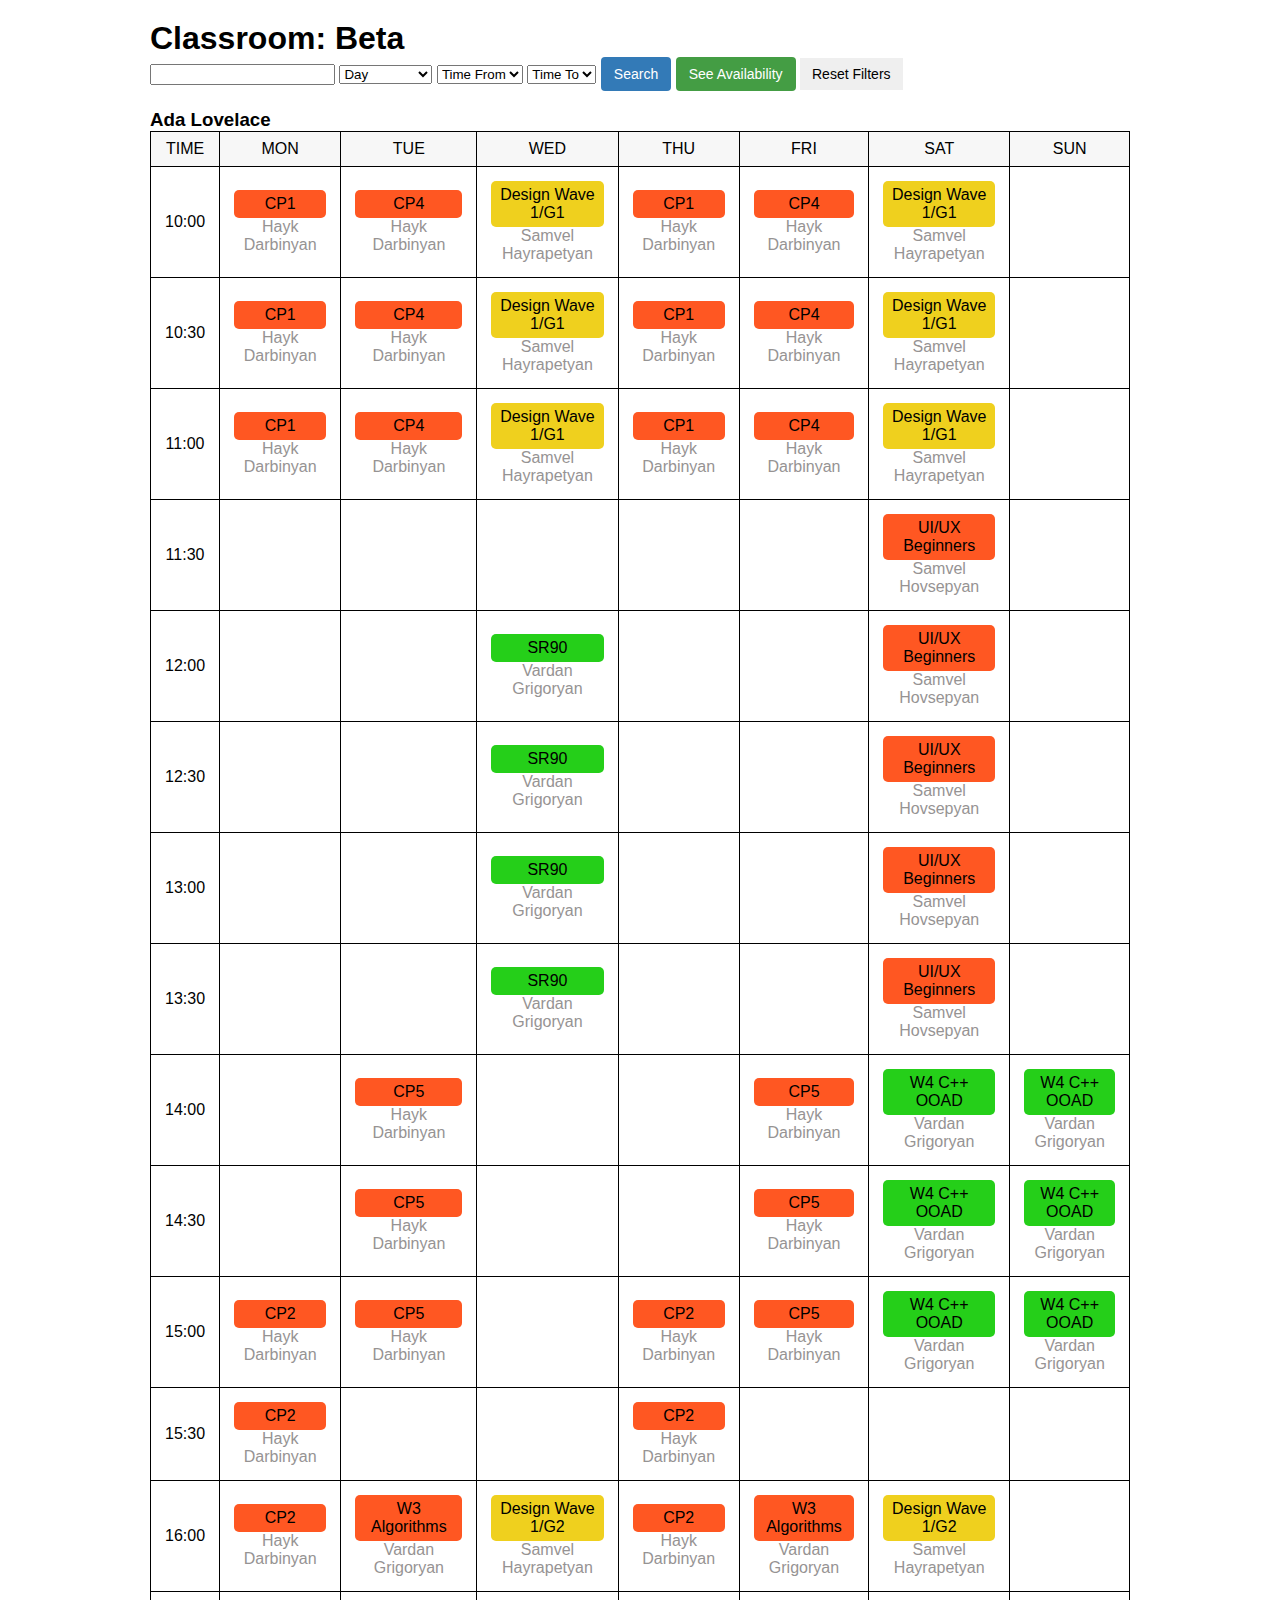
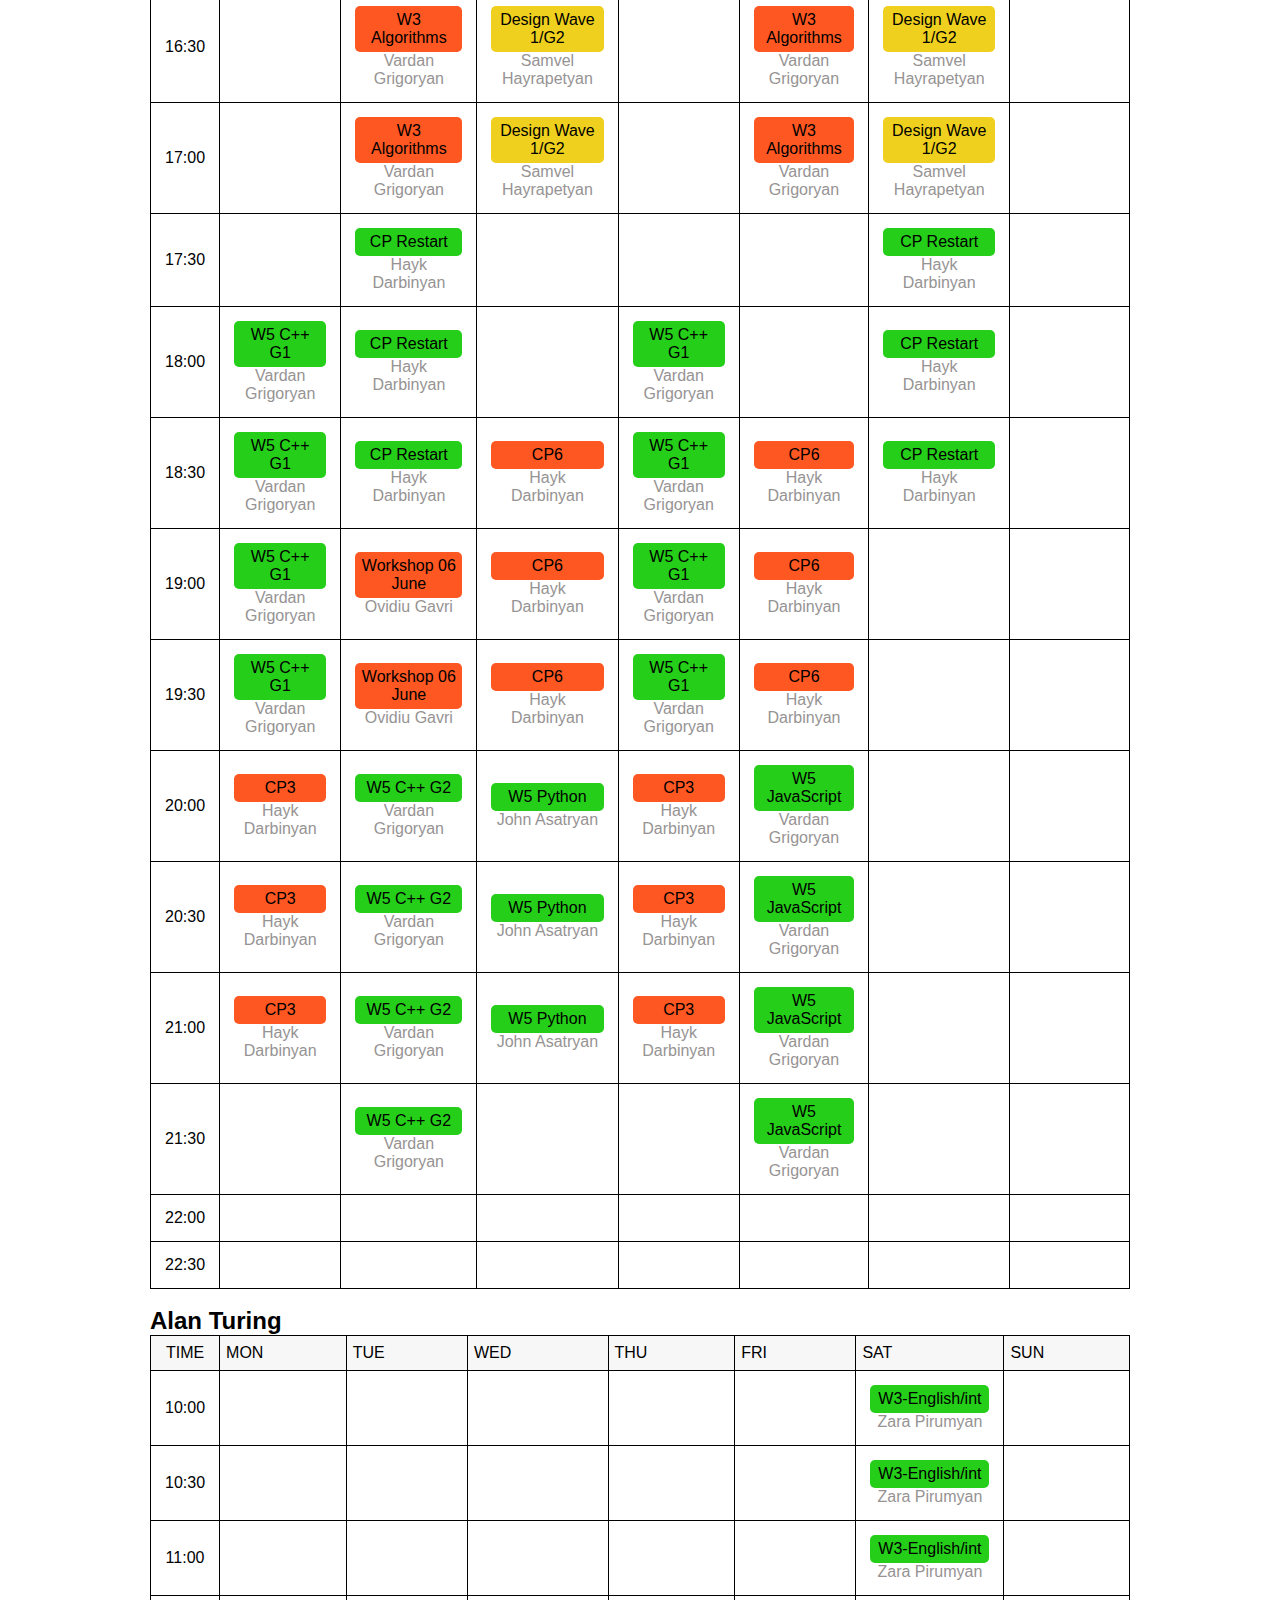
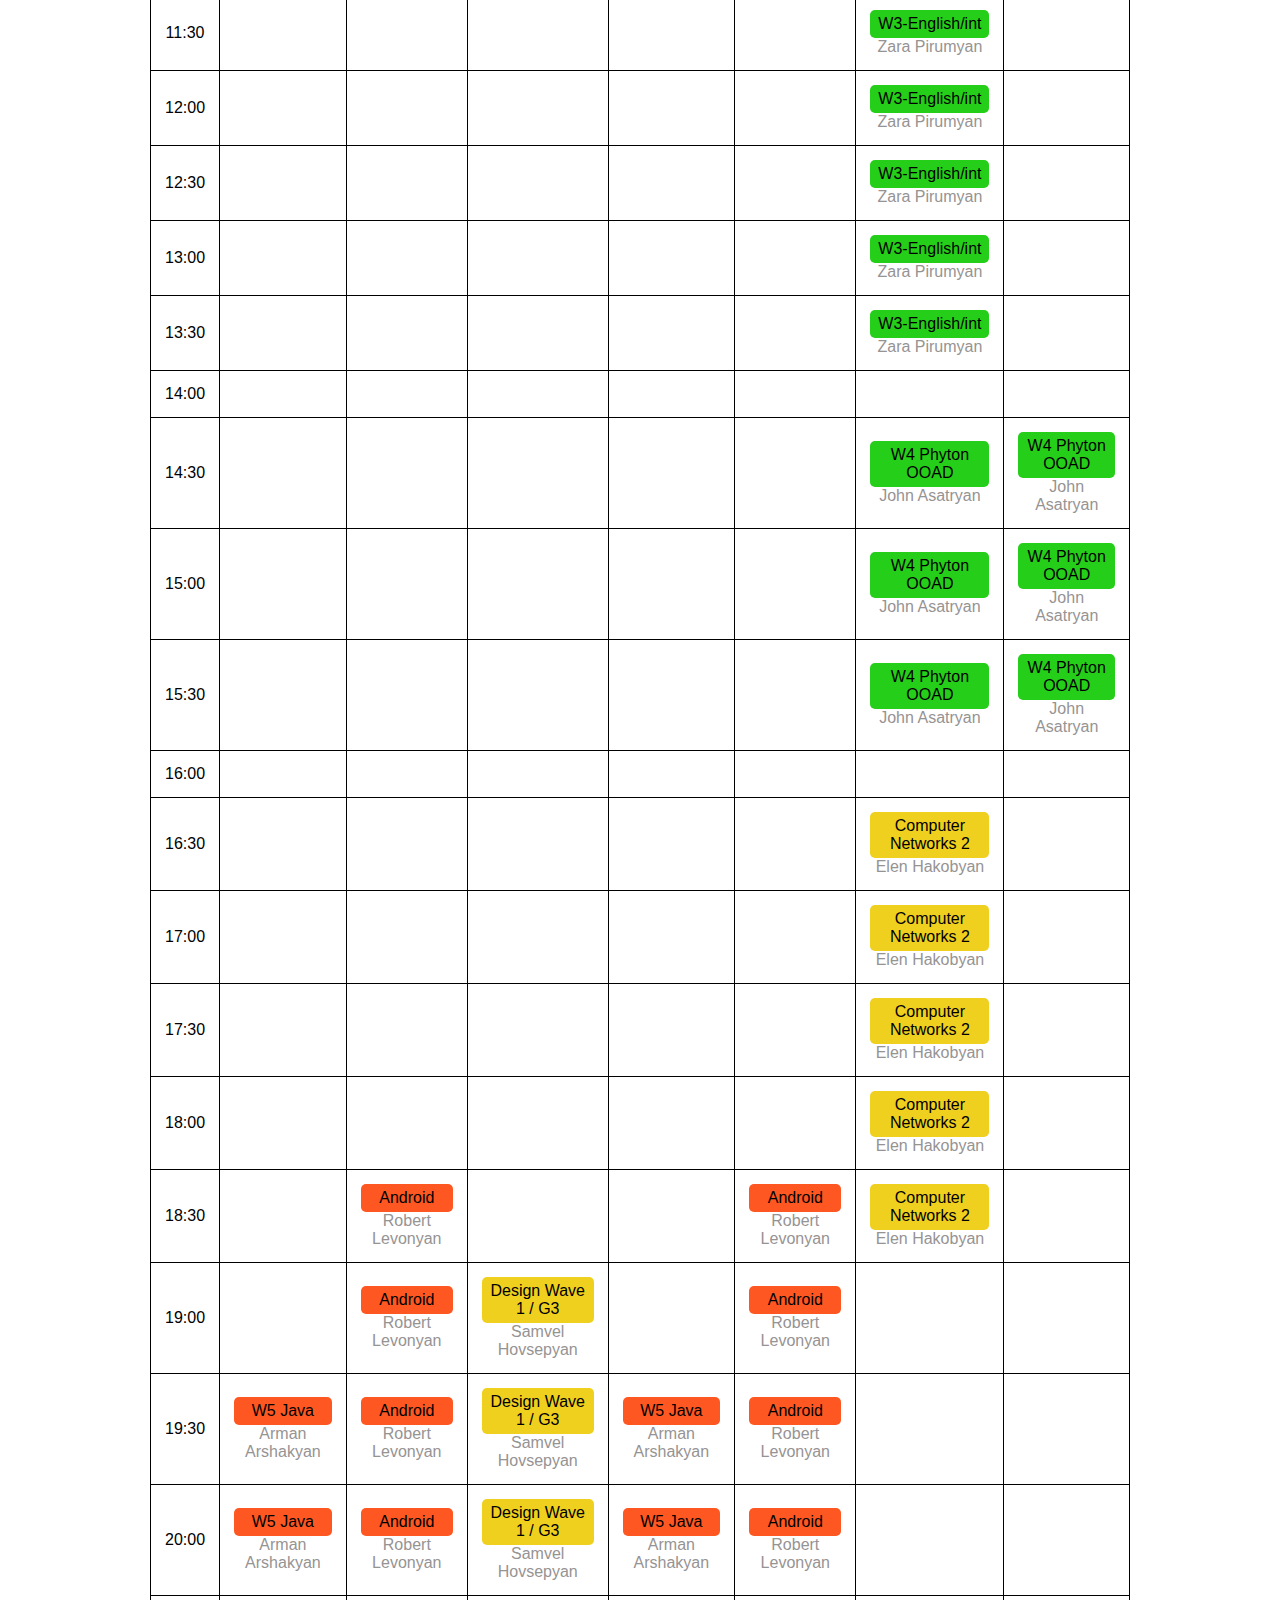
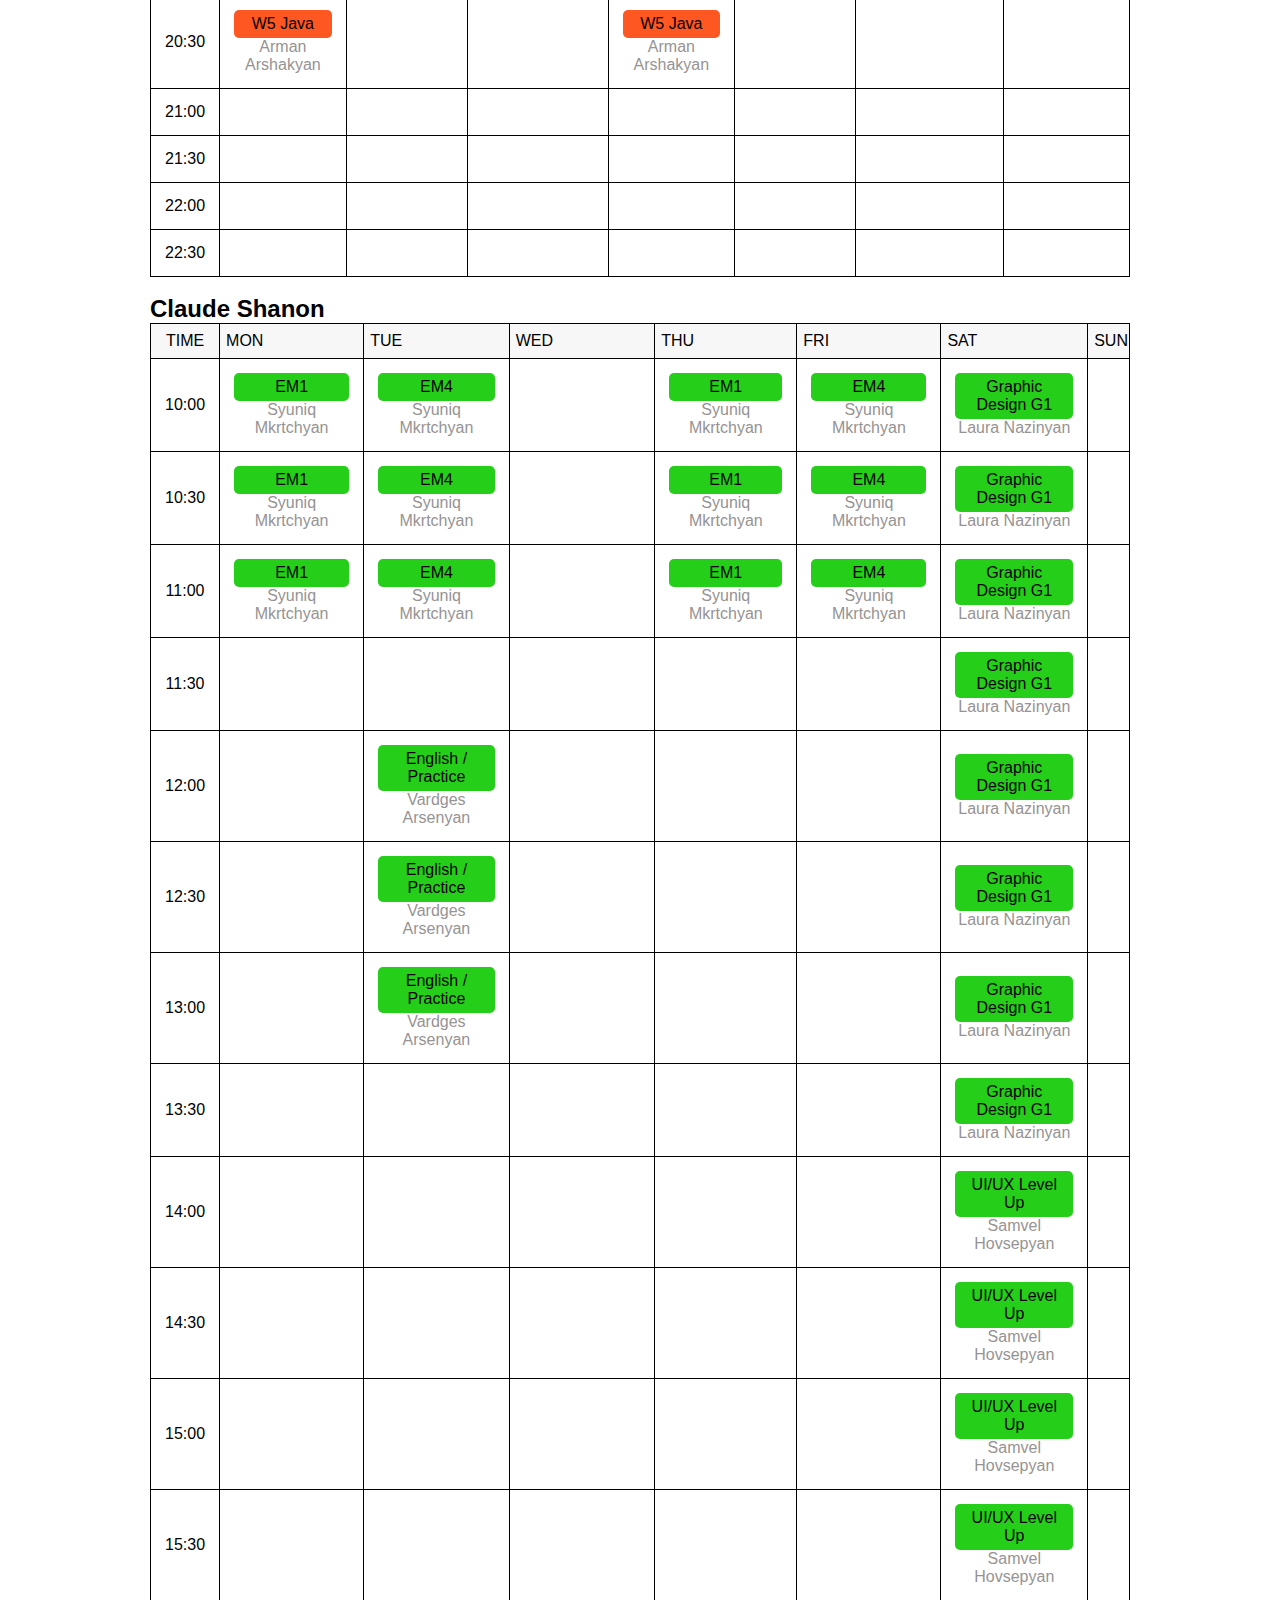
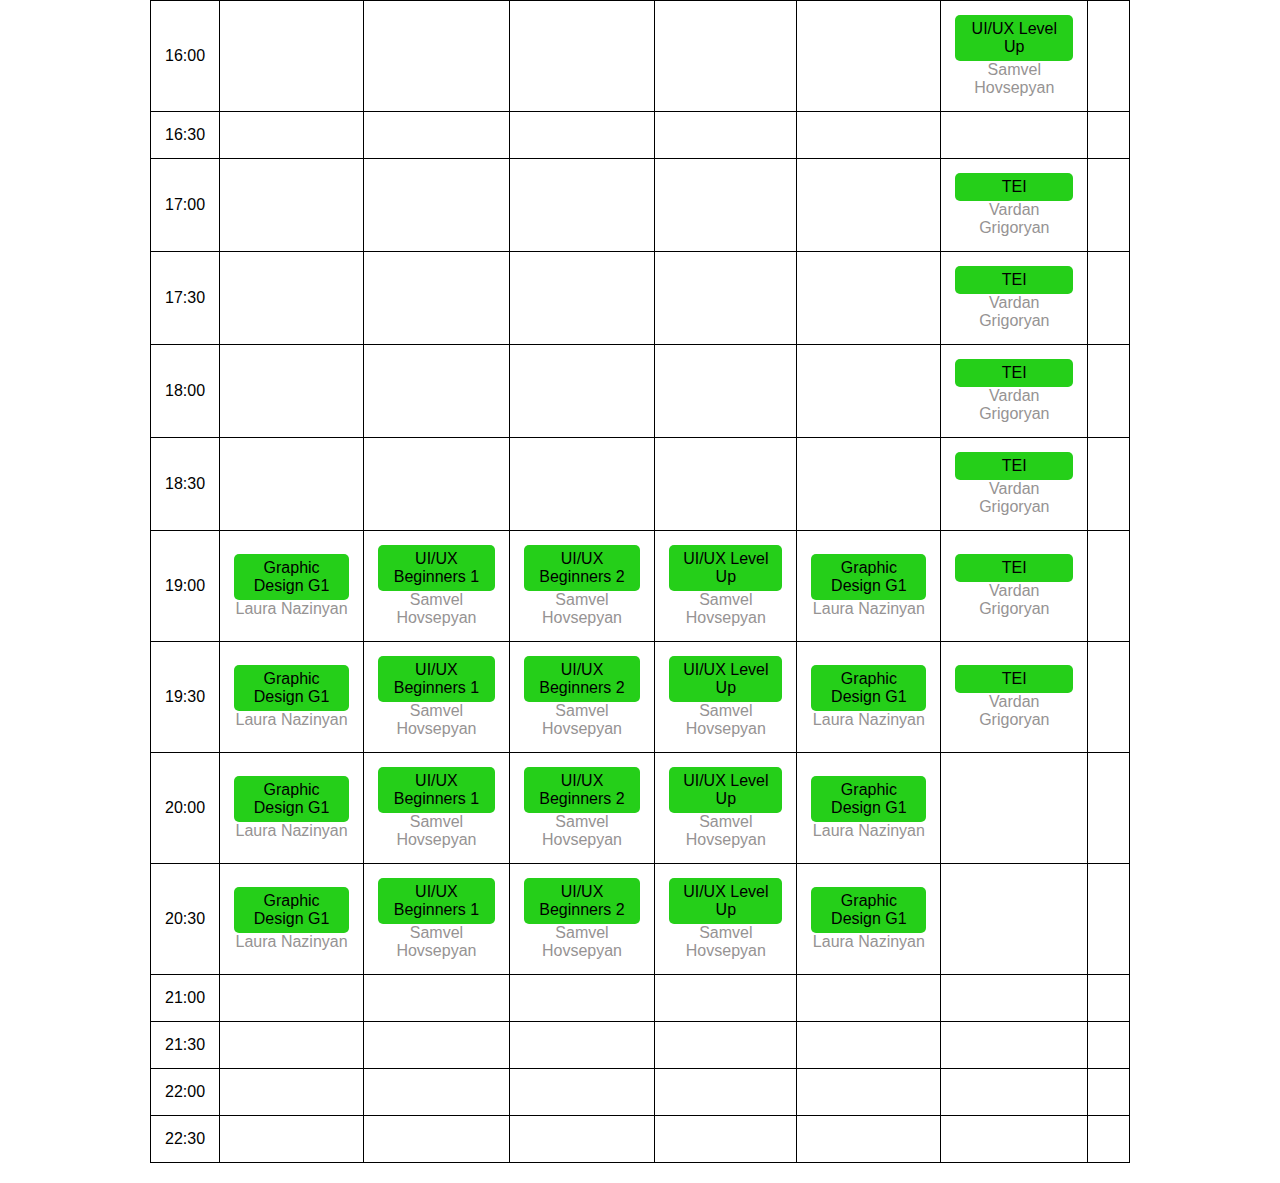
==== commit 28e55baa: "commit2" ====
--- a/index.html
+++ b/index.html
@@ -5,13 +5,12 @@
     <meta http-equiv="X-UA-Compatible" content="IE=edge" />
     <meta name="viewport" content="width=device-width, initial-scale=1.0" />
     <link rel="stylesheet" href="style.css" />
-    <script src="script.js"></script>
     <title>Document</title>
   </head>
   <body>
     <h1>Classroom: Beta</h1>
-    <input type="text" style="margin-top: 5px" />
-    <select id="choose_Day">
+    <input type="text" id="search" style="margin-top: 5px" />
+    <select id="section">
       <option value="Day">Day</option>
       <option value="mon">Monday</option>
       <option value="tue">Tuesday</option>
@@ -21,7 +20,7 @@
       <option value="sat">Saturday</option>
       <option value="sun">Sunday</option>
     </select>
-    <select id="choose_lessonStart">
+    <select id="selectFilter2">
       <option value="From">Time From</option>
       <option value="1000">10</option>
       <option value="1100">11</option>
@@ -37,7 +36,7 @@
       <option value="2100">21</option>
       <option value="2200">22</option>
     </select>
-    <select id="choose_lessonEnd">
+    <select id="selectFilter">
       <option value="To">Time To</option>
       <option value="1000">10</option>
       <option value="1100">11</option>
@@ -52,27 +51,813 @@
       <option value="2000">20</option>
       <option value="2100">21</option>
     </select>
-    <div class="table-responsive" id="searchResults" style="display: none;">
+    <div class="table-responsive" id="searchResults" style="display: none">
       <h4>Search Results</h4>
       <button onclick="cleanSearchResults()" class="btn btn-danger">X</button>
-      <table class="table table-bordered text-center" id="searchResultsGroupsTable">
-          <thead>
-              <tr class="bg-light-gray">
-                  <th class="text-uppercase">Group</th>
-                  <th class="text-uppercase">Classroom</th>
-                  <th class="text-uppercase">Schedule</th>
-              </tr>
-          </thead>
-          <tbody>
-          </tbody>
+      <table
+        class="table table-bordered text-center"
+        id="searchResultsGroupsTable"
+      >
+        <thead>
+          <tr class="bg-light-gray">
+            <th class="text-uppercase">Group</th>
+            <th class="text-uppercase">Classroom</th>
+            <th class="text-uppercase">Schedule</th>
+          </tr>
+        </thead>
+        <tbody></tbody>
       </table>
-  </div>
-  <button onclick="performSearch()" class="search">Search</button>
-  <button onclick="findAvailableSpots()" class="see">See Availability</button>
-  <button onclick="resetFilters()" class="filter">Reset Filters</button>
+    </div>
+    <button onclick="performSearch()" class="search">Search</button>
+    <button onclick="findAvailableSpots()" class="see">See Availability</button>
+    <button onclick="resetFilters()" class="filter">Reset Filters</button>
 
     <div class="classroomAda" style="margin-top: 18px">
-      <h3>Ada Lovelace</h3>
+      <h3 class="Ada">Ada Lovelace</h3>
+      <table style="border-collapse: collapse; border: 1px solid black">
+        <thead>
+          <tr class="first_row" id="shadow">
+            <td class="time_Block">TIME</td>
+            <td class="time">MON</td>
+            <td class="time">TUE</td>
+            <td class="time">WED</td>
+            <td class="time">THU</td>
+            <td class="time">FRI</td>
+            <td class="time">SAT</td>
+            <td class="time">SUN</td>
+          </tr>
+        </thead>
+        <tbody>
+          <tr class="first_row">
+            <td class="time_Block">10:00</td>
+            <td class="rows">
+              <div class="cp1_col">CP1</div>
+              <p class="teacher_name">Hayk Darbinyan</p>
+            </td>
+            <td class="rows">
+              <div class="cp4_col">CP4</div>
+              <p class="teacher_name">Hayk Darbinyan</p>
+            </td>
+            <td class="rows">
+              <div class="des1-G1_col">Design Wave 1/G1</div>
+              <p class="teacher_name">Samvel Hayrapetyan</p>
+            </td>
+            <td class="rows">
+              <div class="cp1_col">CP1</div>
+              <p class="teacher_name">Hayk Darbinyan</p>
+            </td>
+            <td class="rows">
+              <div class="cp4_col">CP4</div>
+              <p class="teacher_name">Hayk Darbinyan</p>
+            </td>
+            <td class="rows">
+              <div class="des1-G1_col">Design Wave 1/G1</div>
+              <p class="teacher_name">Samvel Hayrapetyan</p>
+            </td>
+            <td class="rows">
+              <div></div>
+              <p></p>
+            </td>
+          </tr>
+          <tr class="first_row">
+            <td class="time_Block">10:30</td>
+            <td>
+              <div class="cp1_col">CP1</div>
+              <p class="teacher_name">Hayk Darbinyan</p>
+            </td>
+            <td class="rows">
+              <div class="cp4_col">CP4</div>
+              <p class="teacher_name">Hayk Darbinyan</p>
+            </td>
+            <td class="rows">
+              <div class="des1-G1_col">Design Wave 1/G1</div>
+              <p class="teacher_name">Samvel Hayrapetyan</p>
+            </td>
+            <td class="rows">
+              <div class="cp1_col">CP1</div>
+              <p class="teacher_name">Hayk Darbinyan</p>
+            </td>
+            <td class="rows">
+              <div class="cp4_col">CP4</div>
+              <p class="teacher_name">Hayk Darbinyan</p>
+            </td>
+            <td class="rows">
+              <div class="des1-G1_col">Design Wave 1/G1</div>
+              <p class="teacher_name">Samvel Hayrapetyan</p>
+            </td>
+            <td class="rows">
+              <div></div>
+              <p></p>
+            </td>
+          </tr>
+          <tr class="first_row">
+            <td class="time_Block">11:00</td>
+            <td class="rows">
+              <div class="cp1_col">CP1</div>
+              <p class="teacher_name">Hayk Darbinyan</p>
+            </td>
+            <td class="rows">
+              <div class="cp4_col">CP4</div>
+              <p class="teacher_name">Hayk Darbinyan</p>
+            </td>
+            <td class="rows">
+              <div class="des1-G1_col">Design Wave 1/G1</div>
+              <p class="teacher_name">Samvel Hayrapetyan</p>
+            </td>
+            <td class="rows">
+              <div class="cp1_col">CP1</div>
+              <p class="teacher_name">Hayk Darbinyan</p>
+            </td>
+            <td class="rows">
+              <div class="cp4_col">CP4</div>
+              <p class="teacher_name">Hayk Darbinyan</p>
+            </td>
+            <td class="rows">
+              <div class="des1-G1_col">Design Wave 1/G1</div>
+              <p class="teacher_name">Samvel Hayrapetyan</p>
+            </td>
+            <td class="rows">
+              <div></div>
+              <p></p>
+            </td>
+          </tr>
+          <tr class="first_row">
+            <td class="time_Block">11:30</td>
+            <td class="rows">
+              <div></div>
+              <p></p>
+            </td>
+            <td class="rows">
+              <div></div>
+              <p></p>
+            </td>
+            <td class="rows">
+              <div></div>
+              <p></p>
+            </td>
+            <td class="rows">
+              <div></div>
+              <p></p>
+            </td>
+            <td class="rows">
+              <div></div>
+              <p></p>
+            </td>
+            <td class="rows">
+              <div class="ui_col">UI/UX Beginners</div>
+              <p class="teacher_name">Samvel Hovsepyan</p>
+            </td>
+            <td class="rows">
+              <div></div>
+              <p></p>
+            </td>
+          </tr>
+          <tr class="first_row">
+            <td class="time_Block">12:00</td>
+            <td class="rows">
+              <div></div>
+              <p></p>
+            </td>
+            <td class="rows">
+              <div></div>
+              <p></p>
+            </td>
+            <td class="rows">
+              <div class="sr90_col">SR90</div>
+              <p class="teacher_name">Vardan Grigoryan</p>
+            </td>
+            <td class="rows">
+              <div></div>
+              <p></p>
+            </td>
+            <td class="rows">
+              <div></div>
+              <p></p>
+            </td>
+            <td class="rows">
+              <div class="ui_col">UI/UX Beginners</div>
+              <p class="teacher_name">Samvel Hovsepyan</p>
+            </td>
+            <td class="rows">
+              <div></div>
+              <p></p>
+            </td>
+          </tr>
+          <tr class="first_row">
+            <td class="time_Block">12:30</td>
+            <td class="rows">
+              <div></div>
+              <p></p>
+            </td>
+            <td class="rows">
+              <div></div>
+              <p></p>
+            </td>
+            <td class="rows">
+              <div class="sr90_col">SR90</div>
+              <p class="teacher_name">Vardan Grigoryan</p>
+            </td>
+            <td class="rows">
+              <div></div>
+              <p></p>
+            </td>
+            <td class="rows">
+              <div></div>
+              <p></p>
+            </td>
+            <td class="rows">
+              <div class="ui_col">UI/UX Beginners</div>
+              <p class="teacher_name">Samvel Hovsepyan</p>
+            </td>
+            <td class="rows">
+              <div></div>
+              <p></p>
+            </td>
+          </tr>
+          <tr class="first_row">
+            <td class="time_Block">13:00</td>
+            <td class="rows">
+              <div></div>
+              <p></p>
+            </td>
+            <td class="rows">
+              <div></div>
+              <p></p>
+            </td>
+            <td class="rows">
+              <div class="sr90_col">SR90</div>
+              <p class="teacher_name">Vardan Grigoryan</p>
+            </td>
+            <td class="rows">
+              <div></div>
+              <p></p>
+            </td>
+            <td class="rows">
+              <div></div>
+              <p></p>
+            </td>
+            <td class="rows">
+              <div class="ui_col">UI/UX Beginners</div>
+              <p class="teacher_name">Samvel Hovsepyan</p>
+            </td>
+            <td class="rows">
+              <div></div>
+              <p></p>
+            </td>
+          </tr>
+          <tr class="first_row">
+            <td class="time_Block">13:30</td>
+            <td class="rows">
+              <div></div>
+              <p></p>
+            </td>
+            <td class="rows">
+              <div></div>
+              <p></p>
+            </td>
+            <td class="rows">
+              <div class="sr90_col">SR90</div>
+              <p class="teacher_name">Vardan Grigoryan</p>
+            </td>
+            <td class="rows">
+              <div></div>
+              <p></p>
+            </td>
+            <td class="rows">
+              <div></div>
+              <p></p>
+            </td>
+            <td class="rows">
+              <div class="ui_col">UI/UX Beginners</div>
+              <p class="teacher_name">Samvel Hovsepyan</p>
+            </td>
+            <td class="rows">
+              <div></div>
+              <p></p>
+            </td>
+          </tr>
+          <tr class="first_row">
+            <td class="time_Block">14:00</td>
+            <td class="rows">
+              <div></div>
+              <p></p>
+            </td>
+            <td class="rows">
+              <div class="cp5_col">CP5</div>
+              <p class="teacher_name">Hayk Darbinyan</p>
+            </td>
+            <td class="rows">
+              <div></div>
+              <p></p>
+            </td>
+            <td class="rows">
+              <div></div>
+              <p></p>
+            </td>
+            <td class="rows">
+              <div class="cp5_col">CP5</div>
+              <p class="teacher_name">Hayk Darbinyan</p>
+            </td>
+            <td class="rows">
+              <div class="w4_c_col">W4 C++ OOAD</div>
+              <p class="teacher_name">Vardan Grigoryan</p>
+            </td>
+            <td class="rows">
+              <div class="w4_c_col">W4 C++ OOAD</div>
+              <p class="teacher_name">Vardan Grigoryan</p>
+            </td>
+          </tr>
+          <tr class="first_row">
+            <td class="time_Block">14:30</td>
+            <td class="rows">
+              <div></div>
+              <p></p>
+            </td>
+            <td class="rows">
+              <div class="cp5_col">CP5</div>
+              <p class="teacher_name">Hayk Darbinyan</p>
+            </td>
+            <td class="rows">
+              <div></div>
+              <p></p>
+            </td>
+            <td class="rows">
+              <div></div>
+              <p></p>
+            </td>
+            <td class="rows">
+              <div class="cp5_col">CP5</div>
+              <p class="teacher_name">Hayk Darbinyan</p>
+            </td>
+            <td class="rows">
+              <div class="w4_c_col">W4 C++ OOAD</div>
+              <p class="teacher_name">Vardan Grigoryan</p>
+            </td>
+            <td class="rows">
+              <div class="w4_c_col">W4 C++ OOAD</div>
+              <p class="teacher_name">Vardan Grigoryan</p>
+            </td>
+          </tr>
+          <tr class="first_row">
+            <td class="time_Block">15:00</td>
+            <td class="rows">
+              <div class="cp2_col">CP2</div>
+              <p class="teacher_name">Hayk Darbinyan</p>
+            </td>
+            <td class="rows">
+              <div class="cp5_col">CP5</div>
+              <p class="teacher_name">Hayk Darbinyan</p>
+            </td>
+            <td class="rows">
+              <div></div>
+              <p></p>
+            </td>
+            <td class="rows">
+              <div class="cp2_col">CP2</div>
+              <p class="teacher_name">Hayk Darbinyan</p>
+            </td>
+            <td class="rows">
+              <div class="cp5_col">CP5</div>
+              <p class="teacher_name">Hayk Darbinyan</p>
+            </td>
+            <td class="rows">
+              <div class="w4_c_col">W4 C++ OOAD</div>
+              <p class="teacher_name">Vardan Grigoryan</p>
+            </td>
+            <td class="rows">
+              <div class="w4_c_col">W4 C++ OOAD</div>
+              <p class="teacher_name">Vardan Grigoryan</p>
+            </td>
+          </tr>
+          <tr class="first_row">
+            <td class="time_Block">15:30</td>
+            <td class="rows">
+              <div class="cp2_col">CP2</div>
+              <p class="teacher_name">Hayk Darbinyan</p>
+            </td>
+            <td class="rows">
+              <div></div>
+              <p></p>
+            </td>
+            <td class="rows">
+              <div></div>
+              <p></p>
+            </td>
+            <td class="rows">
+              <div class="cp2_col">CP2</div>
+              <p class="teacher_name">Hayk Darbinyan</p>
+            </td>
+            <td class="rows">
+              <div></div>
+              <p></p>
+            </td>
+            <td class="rows">
+              <div></div>
+              <p></p>
+            </td>
+            <td class="rows">
+              <div></div>
+              <p></p>
+            </td>
+          </tr>
+          <tr class="first_row">
+            <td class="time_Block">16:00</td>
+            <td class="rows">
+              <div class="cp2_col">CP2</div>
+              <p class="teacher_name">Hayk Darbinyan</p>
+            </td>
+            <td class="rows">
+              <div class="w3alg_col">W3 Algorithms</div>
+              <p class="teacher_name">Vardan Grigoryan</p>
+            </td>
+            <td class="rows">
+              <div class="des1-G2_col">Design Wave 1/G2</div>
+              <p class="teacher_name">Samvel Hayrapetyan</p>
+            </td>
+            <td class="rows">
+              <div class="cp2_col">CP2</div>
+              <p class="teacher_name">Hayk Darbinyan</p>
+            </td>
+            <td class="rows">
+              <div class="w3alg_col">W3 Algorithms</div>
+              <p class="teacher_name">Vardan Grigoryan</p>
+            </td>
+            <td class="rows">
+              <div class="des1-G2_col">Design Wave 1/G2</div>
+              <p class="teacher_name">Samvel Hayrapetyan</p>
+            </td>
+            <td class="rows">
+              <div></div>
+              <p></p>
+            </td>
+          </tr>
+          <tr class="first_row">
+            <td class="time_Block">16:30</td>
+            <td class="rows">
+              <div></div>
+              <p></p>
+            </td>
+            <td class="rows">
+              <div class="w3alg_col">W3 Algorithms</div>
+              <p class="teacher_name">Vardan Grigoryan</p>
+            </td>
+            <td class="rows">
+              <div class="des1-G2_col">Design Wave 1/G2</div>
+              <p class="teacher_name">Samvel Hayrapetyan</p>
+            </td>
+            <td class="rows">
+              <div></div>
+              <p></p>
+            </td>
+            <td class="rows">
+              <div class="w3alg_col">W3 Algorithms</div>
+              <p class="teacher_name">Vardan Grigoryan</p>
+            </td>
+            <td class="rows">
+              <div class="des1-G2_col">Design Wave 1/G2</div>
+              <p class="teacher_name">Samvel Hayrapetyan</p>
+            </td>
+            <td class="rows">
+              <div></div>
+              <p></p>
+            </td>
+          </tr>
+          <tr class="first_row">
+            <td class="time_Block">17:00</td>
+            <td class="rows">
+              <div></div>
+              <p></p>
+            </td>
+            <td class="rows">
+              <div class="w3alg_col">W3 Algorithms</div>
+              <p class="teacher_name">Vardan Grigoryan</p>
+            </td>
+            <td class="rows">
+              <div class="des1-G2_col">Design Wave 1/G2</div>
+              <p class="teacher_name">Samvel Hayrapetyan</p>
+            </td>
+            <td class="rows">
+              <div></div>
+              <p></p>
+            </td>
+            <td class="rows">
+              <div class="w3alg_col">W3 Algorithms</div>
+              <p class="teacher_name">Vardan Grigoryan</p>
+            </td>
+            <td class="rows">
+              <div class="des1-G2_col">Design Wave 1/G2</div>
+              <p class="teacher_name">Samvel Hayrapetyan</p>
+            </td>
+            <td class="rows">
+              <div></div>
+              <p></p>
+            </td>
+          </tr>
+          <tr class="first_row">
+            <td class="time_Block">17:30</td>
+            <td class="rows">
+              <div></div>
+              <p></p>
+            </td>
+            <td class="rows">
+              <div class="cpres_col">CP Restart</div>
+              <p class="teacher_name">Hayk Darbinyan</p>
+            </td>
+            <td class="rows">
+              <div></div>
+              <p></p>
+            </td>
+            <td class="rows">
+              <div></div>
+              <p></p>
+            </td>
+            <td class="rows">
+              <div></div>
+              <p></p>
+            </td>
+            <td class="rows">
+              <div class="cpres_col">CP Restart</div>
+              <p class="teacher_name">Hayk Darbinyan</p>
+            </td>
+            <td class="rows">
+              <div></div>
+              <p></p>
+            </td>
+          </tr>
+          <tr class="first_row">
+            <td class="time_Block">18:00</td>
+            <td class="rows">
+              <div class="w5-G1_col">W5 C++ G1</div>
+              <p class="teacher_name">Vardan Grigoryan</p>
+            </td>
+            <td class="rows">
+              <div class="cpres_col">CP Restart</div>
+              <p class="teacher_name">Hayk Darbinyan</p>
+            </td>
+            <td class="rows">
+              <div></div>
+              <p></p>
+            </td>
+            <td class="rows">
+              <div class="w5-G1_col">W5 C++ G1</div>
+              <p class="teacher_name">Vardan Grigoryan</p>
+            </td>
+            <td class="rows">
+              <div></div>
+              <p></p>
+            </td>
+            <td class="rows">
+              <div class="cpres_col">CP Restart</div>
+              <p class="teacher_name">Hayk Darbinyan</p>
+            </td>
+            <td class="rows">
+              <div></div>
+              <p></p>
+            </td>
+          </tr>
+          <tr class="first_row">
+            <td class="time_Block">18:30</td>
+            <td class="rows">
+              <div class="w5-G1_col">W5 C++ G1</div>
+              <p class="teacher_name">Vardan Grigoryan</p>
+            </td>
+            <td class="rows">
+              <div class="cpres_col">CP Restart</div>
+              <p class="teacher_name">Hayk Darbinyan</p>
+            </td>
+            <td class="rows">
+              <div class="cp6_col">CP6</div>
+              <p class="teacher_name">Hayk Darbinyan</p>
+            </td>
+            <td class="rows">
+              <div class="w5-G1_col">W5 C++ G1</div>
+              <p class="teacher_name">Vardan Grigoryan</p>
+            </td>
+            <td class="rows">
+              <div class="cp6_col">CP6</div>
+              <p class="teacher_name">Hayk Darbinyan</p>
+            </td>
+            <td class="rows">
+              <div class="cpres_col">CP Restart</div>
+              <p class="teacher_name">Hayk Darbinyan</p>
+            </td>
+            <td class="rows">
+              <div></div>
+              <p></p>
+            </td>
+          </tr>
+          <tr class="first_row">
+            <td class="time_Block">19:00</td>
+            <td class="rows">
+              <div class="w5-G1_col">W5 C++ G1</div>
+              <p class="teacher_name">Vardan Grigoryan</p>
+            </td>
+            <td class="rows">
+              <div class="w06_col">Workshop 06 June</div>
+              <p class="teacher_name">Ovidiu Gavri</p>
+            </td>
+            <td class="rows">
+              <div class="cp6_col">CP6</div>
+              <p class="teacher_name">Hayk Darbinyan</p>
+            </td>
+            <td class="rows">
+              <div class="w5-G1_col">W5 C++ G1</div>
+              <p class="teacher_name">Vardan Grigoryan</p>
+            </td>
+            <td class="rows">
+              <div class="cp6_col">CP6</div>
+              <p class="teacher_name">Hayk Darbinyan</p>
+            </td>
+            <td class="rows">
+              <div></div>
+              <p></p>
+            </td>
+            <td class="rows">
+              <div></div>
+              <p></p>
+            </td>
+          </tr>
+          <tr class="first_row">
+            <td class="time_Block">19:30</td>
+            <td class="rows">
+              <div class="w5-G1_col">W5 C++ G1</div>
+              <p class="teacher_name">Vardan Grigoryan</p>
+            </td>
+            <td class="rows">
+              <div class="w06_col">Workshop 06 June</div>
+              <p class="teacher_name">Ovidiu Gavri</p>
+            </td>
+            <td class="rows">
+              <div class="cp6_col">CP6</div>
+              <p class="teacher_name">Hayk Darbinyan</p>
+            </td>
+            <td class="rows">
+              <div class="w5-G1_col">W5 C++ G1</div>
+              <p class="teacher_name">Vardan Grigoryan</p>
+            </td>
+            <td class="rows">
+              <div class="cp6_col">CP6</div>
+              <p class="teacher_name">Hayk Darbinyan</p>
+            </td>
+            <td class="rows">
+              <div></div>
+              <p></p>
+            </td>
+            <td class="rows">
+              <div></div>
+              <p></p>
+            </td>
+          </tr>
+          <tr class="first_row">
+            <td class="time_Block">20:00</td>
+            <td class="rows">
+              <div class="cp3_col">CP3</div>
+              <p class="teacher_name">Hayk Darbinyan</p>
+            </td>
+            <td class="rows">
+              <div class="w5-G2_col">W5 C++ G2</div>
+              <p class="teacher_name">Vardan Grigoryan</p>
+            </td>
+            <td class="rows">
+              <div class="w5-phy_col">W5 Python</div>
+              <p class="teacher_name">John Asatryan</p>
+            </td>
+            <td class="rows">
+              <div class="cp3_col">CP3</div>
+              <p class="teacher_name">Hayk Darbinyan</p>
+            </td>
+            <td class="rows">
+              <div class="w5-JS_col">W5 JavaScript</div>
+              <p class="teacher_name">Vardan Grigoryan</p>
+            </td>
+            <td class="rows">
+              <div></div>
+              <p></p>
+            </td>
+            <td class="rows">
+              <div></div>
+              <p></p>
+            </td>
+          </tr>
+          <tr class="first_row">
+            <td class="time_Block">20:30</td>
+            <td class="rows">
+              <div class="cp3_col">CP3</div>
+              <p class="teacher_name">Hayk Darbinyan</p>
+            </td>
+            <td class="rows">
+              <div class="w5-G2_col">W5 C++ G2</div>
+              <p class="teacher_name">Vardan Grigoryan</p>
+            </td>
+            <td class="rows">
+              <div class="w5-phy_col">W5 Python</div>
+              <p class="teacher_name">John Asatryan</p>
+            </td>
+            <td class="rows">
+              <div class="cp3_col">CP3</div>
+              <p class="teacher_name">Hayk Darbinyan</p>
+            </td>
+            <td class="rows">
+              <div class="w5-JS_col">W5 JavaScript</div>
+              <p class="teacher_name">Vardan Grigoryan</p>
+            </td>
+            <td class="rows">
+              <div></div>
+              <p></p>
+            </td>
+            <td class="rows">
+              <div></div>
+              <p></p>
+            </td>
+          </tr>
+          <tr class="first_row">
+            <td class="time_Block">21:00</td>
+            <td class="rows">
+              <div class="cp3_col">CP3</div>
+              <p class="teacher_name">Hayk Darbinyan</p>
+            </td>
+            <td class="rows">
+              <div class="w5-G2_col">W5 C++ G2</div>
+              <p class="teacher_name">Vardan Grigoryan</p>
+            </td>
+            <td class="rows">
+              <div class="w5-phy_col">W5 Python</div>
+              <p class="teacher_name">John Asatryan</p>
+            </td>
+            <td class="rows">
+              <div class="cp3_col">CP3</div>
+              <p class="teacher_name">Hayk Darbinyan</p>
+            </td>
+            <td class="rows">
+              <div class="w5-JS_col">W5 JavaScript</div>
+              <p class="teacher_name">Vardan Grigoryan</p>
+            </td>
+            <td class="rows">
+              <div></div>
+              <p></p>
+            </td>
+            <td class="rows">
+              <div></div>
+              <p></p>
+            </td>
+          </tr>
+          <tr class="first_row">
+            <td class="time_Block">21:30</td>
+            <td class="rows">
+              <div></div>
+              <p></p>
+            </td>
+            <td class="rows">
+              <div class="w5-G2_col">W5 C++ G2</div>
+              <p class="teacher_name">Vardan Grigoryan</p>
+            </td>
+            <td class="rows">
+              <div></div>
+              <p></p>
+            </td>
+            <td class="rows">
+              <div></div>
+              <p></p>
+            </td>
+            <td class="rows">
+              <div class="w5-JS_col">W5 JavaScript</div>
+              <p class="teacher_name">Vardan Grigoryan</p>
+            </td>
+            <td class="rows">
+              <div></div>
+              <p></p>
+            </td>
+            <td class="rows">
+              <div></div>
+              <p></p>
+            </td>
+          </tr>
+          <tr class="first_row">
+            <td class="time_Block">22:00</td>
+            <td class="rows"></td>
+            <td class="rows"></td>
+            <td class="rows"></td>
+            <td class="rows"></td>
+            <td class="rows"></td>
+            <td class="rows"></td>
+            <td class="rows"></td>
+          </tr>
+          <tr class="first_row">
+            <td class="time_Block">22:30</td>
+            <td class="rows"></td>
+            <td class="rows"></td>
+            <td class="rows"></td>
+            <td class="rows"></td>
+            <td class="rows"></td>
+            <td class="rows"></td>
+            <td class="rows"></td>
+          </tr>
+        </tbody>
+      </table>
+    </div>
+
+    <div class="classroomAda" style="margin-top: 18px">
+      <h2>Alan Turing</h2>
       <table style="border-collapse: collapse; border: 1px solid black">
         <thead>
           <tr>
@@ -90,28 +875,28 @@
           <tr>
             <td class="time_Block">10:00</td>
             <td>
-              <div class="cp1_col">CP1</div>
-              <p class="teacher_name">Hayk Darbinyan</p>
-            </td>
-            <td>
-              <div class="cp4_col">CP4</div>
-              <p class="teacher_name">Hayk Darbinyan</p>
-            </td>
-            <td>
-              <div class="des1-G1_col">Design Wave 1/G1</div>
-              <p class="teacher_name">Samvel Hayrapetyan</p>
-            </td>
-            <td>
-              <div class="cp1_col">CP1</div>
-              <p class="teacher_name">Hayk Darbinyan</p>
-            </td>
-            <td>
-              <div class="cp4_col">CP4</div>
-              <p class="teacher_name">Hayk Darbinyan</p>
-            </td>
-            <td>
-              <div class="des1-G1_col">Design Wave 1/G1</div>
-              <p class="teacher_name">Samvel Hayrapetyan</p>
+              <div></div>
+              <p></p>
+            </td>
+            <td>
+              <div></div>
+              <p></p>
+            </td>
+            <td>
+              <div></div>
+              <p></p>
+            </td>
+            <td>
+              <div></div>
+              <p></p>
+            </td>
+            <td>
+              <div></div>
+              <p></p>
+            </td>
+            <td>
+              <div class="w3-eng_col">W3-English/int</div>
+              <p class="teacher_name">Zara Pirumyan</p>
             </td>
             <td>
               <div></div>
@@ -121,28 +906,28 @@
           <tr>
             <td class="time_Block">10:30</td>
             <td>
-              <div class="cp1_col">CP1</div>
-              <p class="teacher_name">Hayk Darbinyan</p>
-            </td>
-            <td>
-              <div class="cp4_col">CP4</div>
-              <p class="teacher_name">Hayk Darbinyan</p>
-            </td>
-            <td>
-              <div class="des1-G1_col">Design Wave 1/G1</div>
-              <p class="teacher_name">Samvel Hayrapetyan</p>
-            </td>
-            <td>
-              <div class="cp1_col">CP1</div>
-              <p class="teacher_name">Hayk Darbinyan</p>
-            </td>
-            <td>
-              <div class="cp4_col">CP4</div>
-              <p class="teacher_name">Hayk Darbinyan</p>
-            </td>
-            <td>
-              <div class="des1-G1_col">Design Wave 1/G1</div>
-              <p class="teacher_name">Samvel Hayrapetyan</p>
+              <div></div>
+              <p></p>
+            </td>
+            <td>
+              <div></div>
+              <p></p>
+            </td>
+            <td>
+              <div></div>
+              <p></p>
+            </td>
+            <td>
+              <div></div>
+              <p></p>
+            </td>
+            <td>
+              <div></div>
+              <p></p>
+            </td>
+            <td>
+              <div class="w3-eng_col">W3-English/int</div>
+              <p class="teacher_name">Zara Pirumyan</p>
             </td>
             <td>
               <div></div>
@@ -152,28 +937,28 @@
           <tr>
             <td class="time_Block">11:00</td>
             <td>
-              <div class="cp1_col">CP1</div>
-              <p class="teacher_name">Hayk Darbinyan</p>
-            </td>
-            <td>
-              <div class="cp4_col">CP4</div>
-              <p class="teacher_name">Hayk Darbinyan</p>
-            </td>
-            <td>
-              <div class="des1-G1_col">Design Wave 1/G1</div>
-              <p class="teacher_name">Samvel Hayrapetyan</p>
-            </td>
-            <td>
-              <div class="cp1_col">CP1</div>
-              <p class="teacher_name">Hayk Darbinyan</p>
-            </td>
-            <td>
-              <div class="cp4_col">CP4</div>
-              <p class="teacher_name">Hayk Darbinyan</p>
-            </td>
-            <td>
-              <div class="des1-G1_col">Design Wave 1/G1</div>
-              <p class="teacher_name">Samvel Hayrapetyan</p>
+              <div></div>
+              <p></p>
+            </td>
+            <td>
+              <div></div>
+              <p></p>
+            </td>
+            <td>
+              <div></div>
+              <p></p>
+            </td>
+            <td>
+              <div></div>
+              <p></p>
+            </td>
+            <td>
+              <div></div>
+              <p></p>
+            </td>
+            <td>
+              <div class="w3-eng_col">W3-English/int</div>
+              <p class="teacher_name">Zara Pirumyan</p>
             </td>
             <td>
               <div></div>
@@ -203,531 +988,531 @@
               <p></p>
             </td>
             <td>
-              <div class="ui_col">UI/UX Beginners</div>
+              <div class="w3-eng_col">W3-English/int</div>
+              <p class="teacher_name">Zara Pirumyan</p>
+            </td>
+            <td>
+              <div></div>
+              <p></p>
+            </td>
+          </tr>
+          <tr>
+            <td class="time_Block">12:00</td>
+            <td>
+              <div></div>
+              <p></p>
+            </td>
+            <td>
+              <div></div>
+              <p></p>
+            </td>
+            <td>
+              <div></div>
+              <p></p>
+            </td>
+            <td>
+              <div></div>
+              <p></p>
+            </td>
+            <td>
+              <div></div>
+              <p></p>
+            </td>
+            <td>
+              <div class="w3-eng_col">W3-English/int</div>
+              <p class="teacher_name">Zara Pirumyan</p>
+            </td>
+            <td>
+              <div></div>
+              <p></p>
+            </td>
+          </tr>
+          <tr>
+            <td class="time_Block">12:30</td>
+            <td>
+              <div></div>
+              <p></p>
+            </td>
+            <td>
+              <div></div>
+              <p></p>
+            </td>
+            <td>
+              <div></div>
+              <p></p>
+            </td>
+            <td>
+              <div></div>
+              <p></p>
+            </td>
+            <td>
+              <div></div>
+              <p></p>
+            </td>
+            <td>
+              <div class="w3-eng_col">W3-English/int</div>
+              <p class="teacher_name">Zara Pirumyan</p>
+            </td>
+            <td>
+              <div></div>
+              <p></p>
+            </td>
+          </tr>
+          <tr>
+            <td class="time_Block">13:00</td>
+            <td>
+              <div></div>
+              <p></p>
+            </td>
+            <td>
+              <div></div>
+              <p></p>
+            </td>
+            <td>
+              <div></div>
+              <p></p>
+            </td>
+            <td>
+              <div></div>
+              <p></p>
+            </td>
+            <td>
+              <div></div>
+              <p></p>
+            </td>
+            <td>
+              <div class="w3-eng_col">W3-English/int</div>
+              <p class="teacher_name">Zara Pirumyan</p>
+            </td>
+            <td>
+              <div></div>
+              <p></p>
+            </td>
+          </tr>
+          <tr>
+            <td class="time_Block">13:30</td>
+            <td>
+              <div></div>
+              <p></p>
+            </td>
+            <td>
+              <div></div>
+              <p></p>
+            </td>
+            <td>
+              <div></div>
+              <p></p>
+            </td>
+            <td>
+              <div></div>
+              <p></p>
+            </td>
+            <td>
+              <div></div>
+              <p></p>
+            </td>
+            <td>
+              <div class="w3-eng_col">W3-English/int</div>
+              <p class="teacher_name">Zara Pirumyan</p>
+            </td>
+            <td>
+              <div></div>
+              <p></p>
+            </td>
+          </tr>
+          <tr>
+            <td class="time_Block">14:00</td>
+            <td>
+              <div></div>
+              <p></p>
+            </td>
+            <td>
+              <div></div>
+              <p></p>
+            </td>
+            <td>
+              <div></div>
+              <p></p>
+            </td>
+            <td>
+              <div></div>
+              <p></p>
+            </td>
+            <td>
+              <div></div>
+              <p></p>
+            </td>
+            <td>
+              <div></div>
+              <p></p>
+            </td>
+            <td>
+              <div></div>
+              <p></p>
+            </td>
+          </tr>
+          <tr>
+            <td class="time_Block">14:30</td>
+            <td>
+              <div></div>
+              <p></p>
+            </td>
+            <td>
+              <div></div>
+              <p></p>
+            </td>
+            <td>
+              <div></div>
+              <p></p>
+            </td>
+            <td>
+              <div></div>
+              <p></p>
+            </td>
+            <td>
+              <div></div>
+              <p></p>
+            </td>
+            <td>
+              <div class="w4-phy_col">W4 Phyton OOAD</div>
+              <p class="teacher_name">John Asatryan</p>
+            </td>
+            <td>
+              <div class="w4-phy_col">W4 Phyton OOAD</div>
+              <p class="teacher_name">John Asatryan</p>
+            </td>
+          </tr>
+          <tr>
+            <td class="time_Block">15:00</td>
+            <td>
+              <div></div>
+              <p></p>
+            </td>
+            <td>
+              <div></div>
+              <p></p>
+            </td>
+            <td>
+              <div></div>
+              <p></p>
+            </td>
+            <td>
+              <div></div>
+              <p></p>
+            </td>
+            <td>
+              <div></div>
+              <p></p>
+            </td>
+            <td>
+              <div class="w4-phy_col">W4 Phyton OOAD</div>
+              <p class="teacher_name">John Asatryan</p>
+            </td>
+            <td>
+              <div class="w4-phy_col">W4 Phyton OOAD</div>
+              <p class="teacher_name">John Asatryan</p>
+            </td>
+          </tr>
+          <tr>
+            <td class="time_Block">15:30</td>
+            <td>
+              <div></div>
+              <p></p>
+            </td>
+            <td>
+              <div></div>
+              <p></p>
+            </td>
+            <td>
+              <div></div>
+              <p></p>
+            </td>
+            <td>
+              <div></div>
+              <p></p>
+            </td>
+            <td>
+              <div></div>
+              <p></p>
+            </td>
+            <td>
+              <div class="w4-phy_col">W4 Phyton OOAD</div>
+              <p class="teacher_name">John Asatryan</p>
+            </td>
+            <td>
+              <div class="w4-phy_col">W4 Phyton OOAD</div>
+              <p class="teacher_name">John Asatryan</p>
+            </td>
+          </tr>
+          <tr>
+            <td class="time_Block">16:00</td>
+            <td>
+              <div></div>
+              <p></p>
+            </td>
+            <td>
+              <div></div>
+              <p></p>
+            </td>
+            <td>
+              <div></div>
+              <p></p>
+            </td>
+            <td>
+              <div></div>
+              <p></p>
+            </td>
+            <td>
+              <div></div>
+              <p></p>
+            </td>
+            <td>
+              <div></div>
+              <p></p>
+            </td>
+            <td>
+              <div></div>
+              <p></p>
+            </td>
+          </tr>
+          <tr>
+            <td class="time_Block">16:30</td>
+            <td>
+              <div></div>
+              <p></p>
+            </td>
+            <td>
+              <div></div>
+              <p></p>
+            </td>
+            <td>
+              <div></div>
+              <p></p>
+            </td>
+            <td>
+              <div></div>
+              <p></p>
+            </td>
+            <td>
+              <div></div>
+              <p></p>
+            </td>
+            <td>
+              <div class="nwork_col">Computer Networks 2</div>
+              <p class="teacher_name">Elen Hakobyan</p>
+            </td>
+            <td>
+              <div></div>
+              <p></p>
+            </td>
+          </tr>
+          <tr>
+            <td class="time_Block">17:00</td>
+            <td>
+              <div></div>
+              <p></p>
+            </td>
+            <td>
+              <div></div>
+              <p></p>
+            </td>
+            <td>
+              <div></div>
+              <p></p>
+            </td>
+            <td>
+              <div></div>
+              <p></p>
+            </td>
+            <td>
+              <div></div>
+              <p></p>
+            </td>
+            <td>
+              <div class="nwork_col">Computer Networks 2</div>
+              <p class="teacher_name">Elen Hakobyan</p>
+            </td>
+            <td>
+              <div></div>
+              <p></p>
+            </td>
+          </tr>
+          <tr>
+            <td class="time_Block">17:30</td>
+            <td>
+              <div></div>
+              <p></p>
+            </td>
+            <td>
+              <div></div>
+              <p></p>
+            </td>
+            <td>
+              <div></div>
+              <p></p>
+            </td>
+            <td>
+              <div></div>
+              <p></p>
+            </td>
+            <td>
+              <div></div>
+              <p></p>
+            </td>
+            <td>
+              <div class="nwork_col">Computer Networks 2</div>
+              <p class="teacher_name">Elen Hakobyan</p>
+            </td>
+            <td>
+              <div></div>
+              <p></p>
+            </td>
+          </tr>
+          <tr>
+            <td class="time_Block">18:00</td>
+            <td>
+              <div></div>
+              <p></p>
+            </td>
+            <td>
+              <div></div>
+              <p></p>
+            </td>
+            <td>
+              <div></div>
+              <p></p>
+            </td>
+            <td>
+              <div></div>
+              <p></p>
+            </td>
+            <td>
+              <div></div>
+              <p></p>
+            </td>
+            <td>
+              <div class="nwork_col">Computer Networks 2</div>
+              <p class="teacher_name">Elen Hakobyan</p>
+            </td>
+            <td>
+              <div></div>
+              <p></p>
+            </td>
+          </tr>
+          <tr>
+            <td class="time_Block">18:30</td>
+            <td>
+              <div></div>
+              <p></p>
+            </td>
+            <td>
+              <div class="and_col">Android</div>
+              <p class="teacher_name">Robert Levonyan</p>
+            </td>
+            <td>
+              <div></div>
+              <p></p>
+            </td>
+            <td>
+              <div></div>
+              <p></p>
+            </td>
+            <td>
+              <div class="and_col">Android</div>
+              <p class="teacher_name">Robert Levonyan</p>
+            </td>
+            <td>
+              <div class="nwork_col">Computer Networks 2</div>
+              <p class="teacher_name">Elen Hakobyan</p>
+            </td>
+            <td>
+              <div></div>
+              <p></p>
+            </td>
+          </tr>
+          <tr>
+            <td class="time_Block">19:00</td>
+            <td>
+              <div></div>
+              <p></p>
+            </td>
+            <td>
+              <div class="and_col">Android</div>
+              <p class="teacher_name">Robert Levonyan</p>
+            </td>
+            <td>
+              <div class="des1-G3_col">Design Wave 1 / G3</div>
               <p class="teacher_name">Samvel Hovsepyan</p>
             </td>
             <td>
               <div></div>
               <p></p>
             </td>
-          </tr>
-          <tr>
-            <td class="time_Block">12:00</td>
-            <td>
-              <div></div>
-              <p></p>
-            </td>
-            <td>
-              <div></div>
-              <p></p>
-            </td>
-            <td>
-              <div class="sr90_col">SR90</div>
-              <p class="teacher_name">Vardan Grigoryan</p>
-            </td>
-            <td>
-              <div></div>
-              <p></p>
-            </td>
-            <td>
-              <div></div>
-              <p></p>
-            </td>
-            <td>
-              <div class="ui_col">UI/UX Beginners</div>
+            <td>
+              <div class="and_col">Android</div>
+              <p class="teacher_name">Robert Levonyan</p>
+            </td>
+            <td>
+              <div></div>
+              <p></p>
+            </td>
+            <td>
+              <div></div>
+              <p></p>
+            </td>
+          </tr>
+          <tr>
+            <td class="time_Block">19:30</td>
+            <td>
+              <div class="w5java_col">W5 Java</div>
+              <p class="teacher_name">Arman Arshakyan</p>
+            </td>
+            <td>
+              <div class="and_col">Android</div>
+              <p class="teacher_name">Robert Levonyan</p>
+            </td>
+            <td>
+              <div class="des1-G3_col">Design Wave 1 / G3</div>
               <p class="teacher_name">Samvel Hovsepyan</p>
             </td>
             <td>
-              <div></div>
-              <p></p>
-            </td>
-          </tr>
-          <tr>
-            <td class="time_Block">12:30</td>
-            <td>
-              <div></div>
-              <p></p>
-            </td>
-            <td>
-              <div></div>
-              <p></p>
-            </td>
-            <td>
-              <div class="sr90_col">SR90</div>
-              <p class="teacher_name">Vardan Grigoryan</p>
-            </td>
-            <td>
-              <div></div>
-              <p></p>
-            </td>
-            <td>
-              <div></div>
-              <p></p>
-            </td>
-            <td>
-              <div class="ui_col">UI/UX Beginners</div>
+              <div class="w5java_col">W5 Java</div>
+              <p class="teacher_name">Arman Arshakyan</p>
+            </td>
+            <td>
+              <div class="and_col">Android</div>
+              <p class="teacher_name">Robert Levonyan</p>
+            </td>
+            <td>
+              <div></div>
+              <p></p>
+            </td>
+            <td>
+              <div></div>
+              <p></p>
+            </td>
+          </tr>
+          <tr>
+            <td class="time_Block">20:00</td>
+            <td>
+              <div class="w5java_col">W5 Java</div>
+              <p class="teacher_name">Arman Arshakyan</p>
+            </td>
+            <td>
+              <div class="and_col">Android</div>
+              <p class="teacher_name">Robert Levonyan</p>
+            </td>
+            <td>
+              <div class="des1-G3_col">Design Wave 1 / G3</div>
               <p class="teacher_name">Samvel Hovsepyan</p>
             </td>
             <td>
-              <div></div>
-              <p></p>
-            </td>
-          </tr>
-          <tr>
-            <td class="time_Block">13:00</td>
-            <td>
-              <div></div>
-              <p></p>
-            </td>
-            <td>
-              <div></div>
-              <p></p>
-            </td>
-            <td>
-              <div class="sr90_col">SR90</div>
-              <p class="teacher_name">Vardan Grigoryan</p>
-            </td>
-            <td>
-              <div></div>
-              <p></p>
-            </td>
-            <td>
-              <div></div>
-              <p></p>
-            </td>
-            <td>
-              <div class="ui_col">UI/UX Beginners</div>
-              <p class="teacher_name">Samvel Hovsepyan</p>
-            </td>
-            <td>
-              <div></div>
-              <p></p>
-            </td>
-          </tr>
-          <tr>
-            <td class="time_Block">13:30</td>
-            <td>
-              <div></div>
-              <p></p>
-            </td>
-            <td>
-              <div></div>
-              <p></p>
-            </td>
-            <td>
-              <div class="sr90_col">SR90</div>
-              <p class="teacher_name">Vardan Grigoryan</p>
-            </td>
-            <td>
-              <div></div>
-              <p></p>
-            </td>
-            <td>
-              <div></div>
-              <p></p>
-            </td>
-            <td>
-              <div class="ui_col">UI/UX Beginners</div>
-              <p class="teacher_name">Samvel Hovsepyan</p>
-            </td>
-            <td>
-              <div></div>
-              <p></p>
-            </td>
-          </tr>
-          <tr>
-            <td class="time_Block">14:00</td>
-            <td>
-              <div></div>
-              <p></p>
-            </td>
-            <td>
-              <div class="cp5_col">CP5</div>
-              <p class="teacher_name">Hayk Darbinyan</p>
-            </td>
-            <td>
-              <div></div>
-              <p></p>
-            </td>
-            <td>
-              <div></div>
-              <p></p>
-            </td>
-            <td>
-              <div class="cp5_col">CP5</div>
-              <p class="teacher_name">Hayk Darbinyan</p>
-            </td>
-            <td>
-              <div class="w4_c_col">W4 C++ OOAD</div>
-              <p class="teacher_name">Vardan Grigoryan</p>
-            </td>
-            <td>
-              <div class="w4_c_col">W4 C++ OOAD</div>
-              <p class="teacher_name">Vardan Grigoryan</p>
-            </td>
-          </tr>
-          <tr>
-            <td class="time_Block">14:30</td>
-            <td>
-              <div></div>
-              <p></p>
-            </td>
-            <td>
-              <div class="cp5_col">CP5</div>
-              <p class="teacher_name">Hayk Darbinyan</p>
-            </td>
-            <td>
-              <div></div>
-              <p></p>
-            </td>
-            <td>
-              <div></div>
-              <p></p>
-            </td>
-            <td>
-              <div class="cp5_col">CP5</div>
-              <p class="teacher_name">Hayk Darbinyan</p>
-            </td>
-            <td>
-              <div class="w4_c_col">W4 C++ OOAD</div>
-              <p class="teacher_name">Vardan Grigoryan</p>
-            </td>
-            <td>
-              <div class="w4_c_col">W4 C++ OOAD</div>
-              <p class="teacher_name">Vardan Grigoryan</p>
-            </td>
-          </tr>
-          <tr>
-            <td class="time_Block">15:00</td>
-            <td>
-              <div class="cp2_col">CP2</div>
-              <p class="teacher_name">Hayk Darbinyan</p>
-            </td>
-            <td>
-              <div class="cp5_col">CP5</div>
-              <p class="teacher_name">Hayk Darbinyan</p>
-            </td>
-            <td>
-              <div></div>
-              <p></p>
-            </td>
-            <td>
-              <div class="cp2_col">CP2</div>
-              <p class="teacher_name">Hayk Darbinyan</p>
-            </td>
-            <td>
-              <div class="cp5_col">CP5</div>
-              <p class="teacher_name">Hayk Darbinyan</p>
-            </td>
-            <td>
-              <div class="w4_c_col">W4 C++ OOAD</div>
-              <p class="teacher_name">Vardan Grigoryan</p>
-            </td>
-            <td>
-              <div class="w4_c_col">W4 C++ OOAD</div>
-              <p class="teacher_name">Vardan Grigoryan</p>
-            </td>
-          </tr>
-          <tr>
-            <td class="time_Block">15:30</td>
-            <td>
-              <div class="cp2_col">CP2</div>
-              <p class="teacher_name">Hayk Darbinyan</p>
-            </td>
-            <td>
-              <div></div>
-              <p></p>
-            </td>
-            <td>
-              <div></div>
-              <p></p>
-            </td>
-            <td>
-              <div class="cp2_col">CP2</div>
-              <p class="teacher_name">Hayk Darbinyan</p>
-            </td>
-            <td>
-              <div></div>
-              <p></p>
-            </td>
-            <td>
-              <div></div>
-              <p></p>
-            </td>
-            <td>
-              <div></div>
-              <p></p>
-            </td>
-          </tr>
-          <tr>
-            <td class="time_Block">16:00</td>
-            <td>
-              <div class="cp2_col">CP2</div>
-              <p class="teacher_name">Hayk Darbinyan</p>
-            </td>
-            <td>
-              <div class="w3alg_col">W3 Algorithms</div>
-              <p class="teacher_name">Vardan Grigoryan</p>
-            </td>
-            <td>
-              <div class="des1-G2_col">Design Wave 1/G2</div>
-              <p class="teacher_name">Samvel Hayrapetyan</p>
-            </td>
-            <td>
-              <div class="cp2_col">CP2</div>
-              <p class="teacher_name">Hayk Darbinyan</p>
-            </td>
-            <td>
-              <div class="w3alg_col">W3 Algorithms</div>
-              <p class="teacher_name">Vardan Grigoryan</p>
-            </td>
-            <td>
-              <div class="des1-G2_col">Design Wave 1/G2</div>
-              <p class="teacher_name">Samvel Hayrapetyan</p>
-            </td>
-            <td>
-              <div></div>
-              <p></p>
-            </td>
-          </tr>
-          <tr>
-            <td class="time_Block">16:30</td>
-            <td>
-              <div></div>
-              <p></p>
-            </td>
-            <td>
-              <div class="w3alg_col">W3 Algorithms</div>
-              <p class="teacher_name">Vardan Grigoryan</p>
-            </td>
-            <td>
-              <div class="des1-G2_col">Design Wave 1/G2</div>
-              <p class="teacher_name">Samvel Hayrapetyan</p>
-            </td>
-            <td>
-              <div></div>
-              <p></p>
-            </td>
-            <td>
-              <div class="w3alg_col">W3 Algorithms</div>
-              <p class="teacher_name">Vardan Grigoryan</p>
-            </td>
-            <td>
-              <div class="des1-G2_col">Design Wave 1/G2</div>
-              <p class="teacher_name">Samvel Hayrapetyan</p>
-            </td>
-            <td>
-              <div></div>
-              <p></p>
-            </td>
-          </tr>
-          <tr>
-            <td class="time_Block">17:00</td>
-            <td>
-              <div></div>
-              <p></p>
-            </td>
-            <td>
-              <div class="w3alg_col">W3 Algorithms</div>
-              <p class="teacher_name">Vardan Grigoryan</p>
-            </td>
-            <td>
-              <div class="des1-G2_col">Design Wave 1/G2</div>
-              <p class="teacher_name">Samvel Hayrapetyan</p>
-            </td>
-            <td>
-              <div></div>
-              <p></p>
-            </td>
-            <td>
-              <div class="w3alg_col">W3 Algorithms</div>
-              <p class="teacher_name">Vardan Grigoryan</p>
-            </td>
-            <td>
-              <div class="des1-G2_col">Design Wave 1/G2</div>
-              <p class="teacher_name">Samvel Hayrapetyan</p>
-            </td>
-            <td>
-              <div></div>
-              <p></p>
-            </td>
-          </tr>
-          <tr>
-            <td class="time_Block">17:30</td>
-            <td>
-              <div></div>
-              <p></p>
-            </td>
-            <td>
-              <div class="cpres_col">CP Restart</div>
-              <p class="teacher_name">Hayk Darbinyan</p>
-            </td>
-            <td>
-              <div></div>
-              <p></p>
-            </td>
-            <td>
-              <div></div>
-              <p></p>
-            </td>
-            <td>
-              <div></div>
-              <p></p>
-            </td>
-            <td>
-              <div class="cpres_col">CP Restart</div>
-              <p class="teacher_name">Hayk Darbinyan</p>
-            </td>
-            <td>
-              <div></div>
-              <p></p>
-            </td>
-          </tr>
-          <tr>
-            <td class="time_Block">18:00</td>
-            <td>
-              <div class="w5-G1_col">W5 C++ G1</div>
-              <p class="teacher_name">Vardan Grigoryan</p>
-            </td>
-            <td>
-              <div class="cpres_col">CP Restart</div>
-              <p class="teacher_name">Hayk Darbinyan</p>
-            </td>
-            <td>
-              <div></div>
-              <p></p>
-            </td>
-            <td>
-              <div class="w5-G1_col">W5 C++ G1</div>
-              <p class="teacher_name">Vardan Grigoryan</p>
-            </td>
-            <td>
-              <div></div>
-              <p></p>
-            </td>
-            <td>
-              <div class="cpres_col">CP Restart</div>
-              <p class="teacher_name">Hayk Darbinyan</p>
-            </td>
-            <td>
-              <div></div>
-              <p></p>
-            </td>
-          </tr>
-          <tr>
-            <td class="time_Block">18:30</td>
-            <td>
-              <div class="w5-G1_col">W5 C++ G1</div>
-              <p class="teacher_name">Vardan Grigoryan</p>
-            </td>
-            <td>
-              <div class="cpres_col">CP Restart</div>
-              <p class="teacher_name">Hayk Darbinyan</p>
-            </td>
-            <td>
-              <div class="cp6_col">CP6</div>
-              <p class="teacher_name">Hayk Darbinyan</p>
-            </td>
-            <td>
-              <div class="w5-G1_col">W5 C++ G1</div>
-              <p class="teacher_name">Vardan Grigoryan</p>
-            </td>
-            <td>
-              <div class="cp6_col">CP6</div>
-              <p class="teacher_name">Hayk Darbinyan</p>
-            </td>
-            <td>
-              <div class="cpres_col">CP Restart</div>
-              <p class="teacher_name">Hayk Darbinyan</p>
-            </td>
-            <td>
-              <div></div>
-              <p></p>
-            </td>
-          </tr>
-          <tr>
-            <td class="time_Block">19:00</td>
-            <td>
-              <div class="w5-G1_col">W5 C++ G1</div>
-              <p class="teacher_name">Vardan Grigoryan</p>
-            </td>
-            <td>
-              <div class="w06_col">Workshop 06 June</div>
-              <p class="teacher_name">Ovidiu Gavri</p>
-            </td>
-            <td>
-              <div class="cp6_col">CP6</div>
-              <p class="teacher_name">Hayk Darbinyan</p>
-            </td>
-            <td>
-              <div class="w5-G1_col">W5 C++ G1</div>
-              <p class="teacher_name">Vardan Grigoryan</p>
-            </td>
-            <td>
-              <div class="cp6_col">CP6</div>
-              <p class="teacher_name">Hayk Darbinyan</p>
-            </td>
-            <td>
-              <div></div>
-              <p></p>
-            </td>
-            <td>
-              <div></div>
-              <p></p>
-            </td>
-          </tr>
-          <tr>
-            <td class="time_Block">19:30</td>
-            <td>
-              <div class="w5-G1_col">W5 C++ G1</div>
-              <p class="teacher_name">Vardan Grigoryan</p>
-            </td>
-            <td>
-              <div class="w06_col">Workshop 06 June</div>
-              <p class="teacher_name">Ovidiu Gavri</p>
-            </td>
-            <td>
-              <div class="cp6_col">CP6</div>
-              <p class="teacher_name">Hayk Darbinyan</p>
-            </td>
-            <td>
-              <div class="w5-G1_col">W5 C++ G1</div>
-              <p class="teacher_name">Vardan Grigoryan</p>
-            </td>
-            <td>
-              <div class="cp6_col">CP6</div>
-              <p class="teacher_name">Hayk Darbinyan</p>
-            </td>
-            <td>
-              <div></div>
-              <p></p>
-            </td>
-            <td>
-              <div></div>
-              <p></p>
-            </td>
-          </tr>
-          <tr>
-            <td class="time_Block">20:00</td>
-            <td>
-              <div class="cp3_col">CP3</div>
-              <p class="teacher_name">Hayk Darbinyan</p>
-            </td>
-            <td>
-              <div class="w5-G2_col">W5 C++ G2</div>
-              <p class="teacher_name">Vardan Grigoryan</p>
-            </td>
-            <td>
-              <div class="w5-phy_col">W5 Python</div>
-              <p class="teacher_name">John Asatryan</p>
-            </td>
-            <td>
-              <div class="cp3_col">CP3</div>
-              <p class="teacher_name">Hayk Darbinyan</p>
-            </td>
-            <td>
-              <div class="w5-JS_col">W5 JavaScript</div>
-              <p class="teacher_name">Vardan Grigoryan</p>
+              <div class="w5java_col">W5 Java</div>
+              <p class="teacher_name">Arman Arshakyan</p>
+            </td>
+            <td>
+              <div class="and_col">Android</div>
+              <p class="teacher_name">Robert Levonyan</p>
             </td>
             <td>
               <div></div>
@@ -741,24 +1526,24 @@
           <tr>
             <td class="time_Block">20:30</td>
             <td>
-              <div class="cp3_col">CP3</div>
-              <p class="teacher_name">Hayk Darbinyan</p>
-            </td>
-            <td>
-              <div class="w5-G2_col">W5 C++ G2</div>
-              <p class="teacher_name">Vardan Grigoryan</p>
-            </td>
-            <td>
-              <div class="w5-phy_col">W5 Python</div>
-              <p class="teacher_name">John Asatryan</p>
-            </td>
-            <td>
-              <div class="cp3_col">CP3</div>
-              <p class="teacher_name">Hayk Darbinyan</p>
-            </td>
-            <td>
-              <div class="w5-JS_col">W5 JavaScript</div>
-              <p class="teacher_name">Vardan Grigoryan</p>
+              <div class="w5java_col">W5 Java</div>
+              <p class="teacher_name">Arman Arshakyan</p>
+            </td>
+            <td>
+              <div></div>
+              <p></p>
+            </td>
+            <td>
+              <div></div>
+              <p></p>
+            </td>
+            <td>
+              <div class="w5java_col">W5 Java</div>
+              <p class="teacher_name">Arman Arshakyan</p>
+            </td>
+            <td>
+              <div></div>
+              <p></p>
             </td>
             <td>
               <div></div>
@@ -772,24 +1557,24 @@
           <tr>
             <td class="time_Block">21:00</td>
             <td>
-              <div class="cp3_col">CP3</div>
-              <p class="teacher_name">Hayk Darbinyan</p>
-            </td>
-            <td>
-              <div class="w5-G2_col">W5 C++ G2</div>
-              <p class="teacher_name">Vardan Grigoryan</p>
-            </td>
-            <td>
-              <div class="w5-phy_col">W5 Python</div>
-              <p class="teacher_name">John Asatryan</p>
-            </td>
-            <td>
-              <div class="cp3_col">CP3</div>
-              <p class="teacher_name">Hayk Darbinyan</p>
-            </td>
-            <td>
-              <div class="w5-JS_col">W5 JavaScript</div>
-              <p class="teacher_name">Vardan Grigoryan</p>
+              <div></div>
+              <p></p>
+            </td>
+            <td>
+              <div></div>
+              <p></p>
+            </td>
+            <td>
+              <div></div>
+              <p></p>
+            </td>
+            <td>
+              <div></div>
+              <p></p>
+            </td>
+            <td>
+              <div></div>
+              <p></p>
             </td>
             <td>
               <div></div>
@@ -807,20 +1592,20 @@
               <p></p>
             </td>
             <td>
-              <div class="w5-G2_col">W5 C++ G2</div>
-              <p class="teacher_name">Vardan Grigoryan</p>
-            </td>
-            <td>
-              <div></div>
-              <p></p>
-            </td>
-            <td>
-              <div></div>
-              <p></p>
-            </td>
-            <td>
-              <div class="w5-JS_col">W5 JavaScript</div>
-              <p class="teacher_name">Vardan Grigoryan</p>
+              <div></div>
+              <p></p>
+            </td>
+            <td>
+              <div></div>
+              <p></p>
+            </td>
+            <td>
+              <div></div>
+              <p></p>
+            </td>
+            <td>
+              <div></div>
+              <p></p>
             </td>
             <td>
               <div></div>
@@ -856,7 +1641,7 @@
     </div>
 
     <div class="classroomAda" style="margin-top: 18px">
-      <h2>Alan Turing</h2>
+      <h2>Claude Shanon</h2>
       <table style="border-collapse: collapse; border: 1px solid black">
         <thead>
           <tr>
@@ -874,28 +1659,28 @@
           <tr>
             <td class="time_Block">10:00</td>
             <td>
-              <div></div>
-              <p></p>
-            </td>
-            <td>
-              <div></div>
-              <p></p>
-            </td>
-            <td>
-              <div></div>
-              <p></p>
-            </td>
-            <td>
-              <div></div>
-              <p></p>
-            </td>
-            <td>
-              <div></div>
-              <p></p>
-            </td>
-            <td>
-              <div class="w3-eng_col">W3-English/int</div>
-              <p class="teacher_name">Zara Pirumyan</p>
+              <div class="em1_col">EM1</div>
+              <p class="teacher_name">Syuniq Mkrtchyan</p>
+            </td>
+            <td>
+              <div class="em4_col">EM4</div>
+              <p class="teacher_name">Syuniq Mkrtchyan</p>
+            </td>
+            <td>
+              <div></div>
+              <p></p>
+            </td>
+            <td>
+              <div class="em1_col">EM1</div>
+              <p class="teacher_name">Syuniq Mkrtchyan</p>
+            </td>
+            <td>
+              <div class="em4_col">EM4</div>
+              <p class="teacher_name">Syuniq Mkrtchyan</p>
+            </td>
+            <td>
+              <div class="gd-G1_col">Graphic Design G1</div>
+              <p class="teacher_name">Laura Nazinyan</p>
             </td>
             <td>
               <div></div>
@@ -905,28 +1690,28 @@
           <tr>
             <td class="time_Block">10:30</td>
             <td>
-              <div></div>
-              <p></p>
-            </td>
-            <td>
-              <div></div>
-              <p></p>
-            </td>
-            <td>
-              <div></div>
-              <p></p>
-            </td>
-            <td>
-              <div></div>
-              <p></p>
-            </td>
-            <td>
-              <div></div>
-              <p></p>
-            </td>
-            <td>
-              <div class="w3-eng_col">W3-English/int</div>
-              <p class="teacher_name">Zara Pirumyan</p>
+              <div class="em1_col">EM1</div>
+              <p class="teacher_name">Syuniq Mkrtchyan</p>
+            </td>
+            <td>
+              <div class="em4_col">EM4</div>
+              <p class="teacher_name">Syuniq Mkrtchyan</p>
+            </td>
+            <td>
+              <div></div>
+              <p></p>
+            </td>
+            <td>
+              <div class="em1_col">EM1</div>
+              <p class="teacher_name">Syuniq Mkrtchyan</p>
+            </td>
+            <td>
+              <div class="em4_col">EM4</div>
+              <p class="teacher_name">Syuniq Mkrtchyan</p>
+            </td>
+            <td>
+              <div class="gd-G1_col">Graphic Design G1</div>
+              <p class="teacher_name">Laura Nazinyan</p>
             </td>
             <td>
               <div></div>
@@ -936,28 +1721,28 @@
           <tr>
             <td class="time_Block">11:00</td>
             <td>
-              <div></div>
-              <p></p>
-            </td>
-            <td>
-              <div></div>
-              <p></p>
-            </td>
-            <td>
-              <div></div>
-              <p></p>
-            </td>
-            <td>
-              <div></div>
-              <p></p>
-            </td>
-            <td>
-              <div></div>
-              <p></p>
-            </td>
-            <td>
-              <div class="w3-eng_col">W3-English/int</div>
-              <p class="teacher_name">Zara Pirumyan</p>
+              <div class="em1_col">EM1</div>
+              <p class="teacher_name">Syuniq Mkrtchyan</p>
+            </td>
+            <td>
+              <div class="em4_col">EM4</div>
+              <p class="teacher_name">Syuniq Mkrtchyan</p>
+            </td>
+            <td>
+              <div></div>
+              <p></p>
+            </td>
+            <td>
+              <div class="em1_col">EM1</div>
+              <p class="teacher_name">Syuniq Mkrtchyan</p>
+            </td>
+            <td>
+              <div class="em4_col">EM4</div>
+              <p class="teacher_name">Syuniq Mkrtchyan</p>
+            </td>
+            <td>
+              <div class="gd-G1_col">Graphic Design G1</div>
+              <p class="teacher_name">Laura Nazinyan</p>
             </td>
             <td>
               <div></div>
@@ -987,8 +1772,8 @@
               <p></p>
             </td>
             <td>
-              <div class="w3-eng_col">W3-English/int</div>
-              <p class="teacher_name">Zara Pirumyan</p>
+              <div class="gd-G1_col">Graphic Design G1</div>
+              <p class="teacher_name">Laura Nazinyan</p>
             </td>
             <td>
               <div></div>
@@ -1002,24 +1787,24 @@
               <p></p>
             </td>
             <td>
-              <div></div>
-              <p></p>
-            </td>
-            <td>
-              <div></div>
-              <p></p>
-            </td>
-            <td>
-              <div></div>
-              <p></p>
-            </td>
-            <td>
-              <div></div>
-              <p></p>
-            </td>
-            <td>
-              <div class="w3-eng_col">W3-English/int</div>
-              <p class="teacher_name">Zara Pirumyan</p>
+              <div class="en-pr_col">English / Practice</div>
+              <p class="teacher_name">Vardges Arsenyan</p>
+            </td>
+            <td>
+              <div></div>
+              <p></p>
+            </td>
+            <td>
+              <div></div>
+              <p></p>
+            </td>
+            <td>
+              <div></div>
+              <p></p>
+            </td>
+            <td>
+              <div class="gd-G1_col">Graphic Design G1</div>
+              <p class="teacher_name">Laura Nazinyan</p>
             </td>
             <td>
               <div></div>
@@ -1033,24 +1818,24 @@
               <p></p>
             </td>
             <td>
-              <div></div>
-              <p></p>
-            </td>
-            <td>
-              <div></div>
-              <p></p>
-            </td>
-            <td>
-              <div></div>
-              <p></p>
-            </td>
-            <td>
-              <div></div>
-              <p></p>
-            </td>
-            <td>
-              <div class="w3-eng_col">W3-English/int</div>
-              <p class="teacher_name">Zara Pirumyan</p>
+              <div class="en-pr_col">English / Practice</div>
+              <p class="teacher_name">Vardges Arsenyan</p>
+            </td>
+            <td>
+              <div></div>
+              <p></p>
+            </td>
+            <td>
+              <div></div>
+              <p></p>
+            </td>
+            <td>
+              <div></div>
+              <p></p>
+            </td>
+            <td>
+              <div class="gd-G1_col">Graphic Design G1</div>
+              <p class="teacher_name">Laura Nazinyan</p>
             </td>
             <td>
               <div></div>
@@ -1064,24 +1849,24 @@
               <p></p>
             </td>
             <td>
-              <div></div>
-              <p></p>
-            </td>
-            <td>
-              <div></div>
-              <p></p>
-            </td>
-            <td>
-              <div></div>
-              <p></p>
-            </td>
-            <td>
-              <div></div>
-              <p></p>
-            </td>
-            <td>
-              <div class="w3-eng_col">W3-English/int</div>
-              <p class="teacher_name">Zara Pirumyan</p>
+              <div class="en-pr_col">English / Practice</div>
+              <p class="teacher_name">Vardges Arsenyan</p>
+            </td>
+            <td>
+              <div></div>
+              <p></p>
+            </td>
+            <td>
+              <div></div>
+              <p></p>
+            </td>
+            <td>
+              <div></div>
+              <p></p>
+            </td>
+            <td>
+              <div class="gd-G1_col">Graphic Design G1</div>
+              <p class="teacher_name">Laura Nazinyan</p>
             </td>
             <td>
               <div></div>
@@ -1111,8 +1896,8 @@
               <p></p>
             </td>
             <td>
-              <div class="w3-eng_col">W3-English/int</div>
-              <p class="teacher_name">Zara Pirumyan</p>
+              <div class="gd-G1_col">Graphic Design G1</div>
+              <p class="teacher_name">Laura Nazinyan</p>
             </td>
             <td>
               <div></div>
@@ -1142,8 +1927,8 @@
               <p></p>
             </td>
             <td>
-              <div></div>
-              <p></p>
+              <div class="ui-LU_col">UI/UX Level Up</div>
+              <p class="teacher_name">Samvel Hovsepyan</p>
             </td>
             <td>
               <div></div>
@@ -1173,12 +1958,12 @@
               <p></p>
             </td>
             <td>
-              <div class="w4-phy_col">W4 Phyton OOAD</div>
-              <p class="teacher_name">John Asatryan</p>
-            </td>
-            <td>
-              <div class="w4-phy_col">W4 Phyton OOAD</div>
-              <p class="teacher_name">John Asatryan</p>
+              <div class="ui-LU_col">UI/UX Level Up</div>
+              <p class="teacher_name">Samvel Hovsepyan</p>
+            </td>
+            <td>
+              <div></div>
+              <p></p>
             </td>
           </tr>
           <tr>
@@ -1204,12 +1989,12 @@
               <p></p>
             </td>
             <td>
-              <div class="w4-phy_col">W4 Phyton OOAD</div>
-              <p class="teacher_name">John Asatryan</p>
-            </td>
-            <td>
-              <div class="w4-phy_col">W4 Phyton OOAD</div>
-              <p class="teacher_name">John Asatryan</p>
+              <div class="ui-LU_col">UI/UX Level Up</div>
+              <p class="teacher_name">Samvel Hovsepyan</p>
+            </td>
+            <td>
+              <div></div>
+              <p></p>
             </td>
           </tr>
           <tr>
@@ -1235,12 +2020,12 @@
               <p></p>
             </td>
             <td>
-              <div class="w4-phy_col">W4 Phyton OOAD</div>
-              <p class="teacher_name">John Asatryan</p>
-            </td>
-            <td>
-              <div class="w4-phy_col">W4 Phyton OOAD</div>
-              <p class="teacher_name">John Asatryan</p>
+              <div class="ui-LU_col">UI/UX Level Up</div>
+              <p class="teacher_name">Samvel Hovsepyan</p>
+            </td>
+            <td>
+              <div></div>
+              <p></p>
             </td>
           </tr>
           <tr>
@@ -1266,8 +2051,8 @@
               <p></p>
             </td>
             <td>
-              <div></div>
-              <p></p>
+              <div class="ui-LU_col">UI/UX Level Up</div>
+              <p class="teacher_name">Samvel Hovsepyan</p>
             </td>
             <td>
               <div></div>
@@ -1297,8 +2082,8 @@
               <p></p>
             </td>
             <td>
-              <div class="nwork_col">Computer Networks 2</div>
-              <p class="teacher_name">Elen Hakobyan</p>
+              <div></div>
+              <p></p>
             </td>
             <td>
               <div></div>
@@ -1328,8 +2113,8 @@
               <p></p>
             </td>
             <td>
-              <div class="nwork_col">Computer Networks 2</div>
-              <p class="teacher_name">Elen Hakobyan</p>
+              <div class="tei_col">TEI</div>
+              <p class="teacher_name">Vardan Grigoryan</p>
             </td>
             <td>
               <div></div>
@@ -1359,8 +2144,8 @@
               <p></p>
             </td>
             <td>
-              <div class="nwork_col">Computer Networks 2</div>
-              <p class="teacher_name">Elen Hakobyan</p>
+              <div class="tei_col">TEI</div>
+              <p class="teacher_name">Vardan Grigoryan</p>
             </td>
             <td>
               <div></div>
@@ -1390,8 +2175,8 @@
               <p></p>
             </td>
             <td>
-              <div class="nwork_col">Computer Networks 2</div>
-              <p class="teacher_name">Elen Hakobyan</p>
+              <div class="tei_col">TEI</div>
+              <p class="teacher_name">Vardan Grigoryan</p>
             </td>
             <td>
               <div></div>
@@ -1405,24 +2190,24 @@
               <p></p>
             </td>
             <td>
-              <div class="and_col">Android</div>
-              <p class="teacher_name">Robert Levonyan</p>
-            </td>
-            <td>
-              <div></div>
-              <p></p>
-            </td>
-            <td>
-              <div></div>
-              <p></p>
-            </td>
-            <td>
-              <div class="and_col">Android</div>
-              <p class="teacher_name">Robert Levonyan</p>
-            </td>
-            <td>
-              <div class="nwork_col">Computer Networks 2</div>
-              <p class="teacher_name">Elen Hakobyan</p>
+              <div></div>
+              <p></p>
+            </td>
+            <td>
+              <div></div>
+              <p></p>
+            </td>
+            <td>
+              <div></div>
+              <p></p>
+            </td>
+            <td>
+              <div></div>
+              <p></p>
+            </td>
+            <td>
+              <div class="tei_col">TEI</div>
+              <p class="teacher_name">Vardan Grigoryan</p>
             </td>
             <td>
               <div></div>
@@ -1432,28 +2217,28 @@
           <tr>
             <td class="time_Block">19:00</td>
             <td>
-              <div></div>
-              <p></p>
-            </td>
-            <td>
-              <div class="and_col">Android</div>
-              <p class="teacher_name">Robert Levonyan</p>
-            </td>
-            <td>
-              <div class="des1-G3_col">Design Wave 1 / G3</div>
+              <div class="gd-G1_col">Graphic Design G1</div>
+              <p class="teacher_name">Laura Nazinyan</p>
+            </td>
+            <td>
+              <div class="uiB1_col">UI/UX Beginners 1</div>
               <p class="teacher_name">Samvel Hovsepyan</p>
             </td>
             <td>
-              <div></div>
-              <p></p>
-            </td>
-            <td>
-              <div class="and_col">Android</div>
-              <p class="teacher_name">Robert Levonyan</p>
-            </td>
-            <td>
-              <div></div>
-              <p></p>
+              <div class="uiB2_col">UI/UX Beginners 2</div>
+              <p class="teacher_name">Samvel Hovsepyan</p>
+            </td>
+            <td>
+              <div class="ui-LU_col">UI/UX Level Up</div>
+              <p class="teacher_name">Samvel Hovsepyan</p>
+            </td>
+            <td>
+              <div class="gd-G1_col">Graphic Design G1</div>
+              <p class="teacher_name">Laura Nazinyan</p>
+            </td>
+            <td>
+              <div class="tei_col">TEI</div>
+              <p class="teacher_name">Vardan Grigoryan</p>
             </td>
             <td>
               <div></div>
@@ -1463,28 +2248,28 @@
           <tr>
             <td class="time_Block">19:30</td>
             <td>
-              <div class="w5java_col">W5 Java</div>
-              <p class="teacher_name">Arman Arshakyan</p>
-            </td>
-            <td>
-              <div class="and_col">Android</div>
-              <p class="teacher_name">Robert Levonyan</p>
-            </td>
-            <td>
-              <div class="des1-G3_col">Design Wave 1 / G3</div>
+              <div class="gd-G1_col">Graphic Design G1</div>
+              <p class="teacher_name">Laura Nazinyan</p>
+            </td>
+            <td>
+              <div class="uiB1_col">UI/UX Beginners 1</div>
               <p class="teacher_name">Samvel Hovsepyan</p>
             </td>
             <td>
-              <div class="w5java_col">W5 Java</div>
-              <p class="teacher_name">Arman Arshakyan</p>
-            </td>
-            <td>
-              <div class="and_col">Android</div>
-              <p class="teacher_name">Robert Levonyan</p>
-            </td>
-            <td>
-              <div></div>
-              <p></p>
+              <div class="uiB2_col">UI/UX Beginners 2</div>
+              <p class="teacher_name">Samvel Hovsepyan</p>
+            </td>
+            <td>
+              <div class="ui-LU_col">UI/UX Level Up</div>
+              <p class="teacher_name">Samvel Hovsepyan</p>
+            </td>
+            <td>
+              <div class="gd-G1_col">Graphic Design G1</div>
+              <p class="teacher_name">Laura Nazinyan</p>
+            </td>
+            <td>
+              <div class="tei_col">TEI</div>
+              <p class="teacher_name">Vardan Grigoryan</p>
             </td>
             <td>
               <div></div>
@@ -1494,24 +2279,24 @@
           <tr>
             <td class="time_Block">20:00</td>
             <td>
-              <div class="w5java_col">W5 Java</div>
-              <p class="teacher_name">Arman Arshakyan</p>
-            </td>
-            <td>
-              <div class="and_col">Android</div>
-              <p class="teacher_name">Robert Levonyan</p>
-            </td>
-            <td>
-              <div class="des1-G3_col">Design Wave 1 / G3</div>
+              <div class="gd-G1_col">Graphic Design G1</div>
+              <p class="teacher_name">Laura Nazinyan</p>
+            </td>
+            <td>
+              <div class="uiB1_col">UI/UX Beginners 1</div>
               <p class="teacher_name">Samvel Hovsepyan</p>
             </td>
             <td>
-              <div class="w5java_col">W5 Java</div>
-              <p class="teacher_name">Arman Arshakyan</p>
-            </td>
-            <td>
-              <div class="and_col">Android</div>
-              <p class="teacher_name">Robert Levonyan</p>
+              <div class="uiB2_col">UI/UX Beginners 2</div>
+              <p class="teacher_name">Samvel Hovsepyan</p>
+            </td>
+            <td>
+              <div class="ui-LU_col">UI/UX Level Up</div>
+              <p class="teacher_name">Samvel Hovsepyan</p>
+            </td>
+            <td>
+              <div class="gd-G1_col">Graphic Design G1</div>
+              <p class="teacher_name">Laura Nazinyan</p>
             </td>
             <td>
               <div></div>
@@ -1525,24 +2310,24 @@
           <tr>
             <td class="time_Block">20:30</td>
             <td>
-              <div class="w5java_col">W5 Java</div>
-              <p class="teacher_name">Arman Arshakyan</p>
-            </td>
-            <td>
-              <div></div>
-              <p></p>
-            </td>
-            <td>
-              <div></div>
-              <p></p>
-            </td>
-            <td>
-              <div class="w5java_col">W5 Java</div>
-              <p class="teacher_name">Arman Arshakyan</p>
-            </td>
-            <td>
-              <div></div>
-              <p></p>
+              <div class="gd-G1_col">Graphic Design G1</div>
+              <p class="teacher_name">Laura Nazinyan</p>
+            </td>
+            <td>
+              <div class="uiB1_col">UI/UX Beginners 1</div>
+              <p class="teacher_name">Samvel Hovsepyan</p>
+            </td>
+            <td>
+              <div class="uiB2_col">UI/UX Beginners 2</div>
+              <p class="teacher_name">Samvel Hovsepyan</p>
+            </td>
+            <td>
+              <div class="ui-LU_col">UI/UX Level Up</div>
+              <p class="teacher_name">Samvel Hovsepyan</p>
+            </td>
+            <td>
+              <div class="gd-G1_col">Graphic Design G1</div>
+              <p class="teacher_name">Laura Nazinyan</p>
             </td>
             <td>
               <div></div>
@@ -1638,790 +2423,6 @@
         </tbody>
       </table>
     </div>
-
-    <div class="classroomAda" style="margin-top: 18px">
-      <h2>Claude Shanon</h2>
-      <table style="border-collapse: collapse; border: 1px solid black">
-        <thead>
-          <tr>
-            <td class="time_Block">TIME</td>
-            <td><div>MON</div></td>
-            <td><div>TUE</div></td>
-            <td><div>WED</div></td>
-            <td><div>THU</div></td>
-            <td><div>FRI</div></td>
-            <td><div>SAT</div></td>
-            <td><div>SUN</div></td>
-          </tr>
-        </thead>
-        <tbody>
-          <tr>
-            <td class="time_Block">10:00</td>
-            <td>
-              <div class="em1_col">EM1</div>
-              <p class="teacher_name">Syuniq Mkrtchyan</p>
-            </td>
-            <td>
-              <div class="em4_col">EM4</div>
-              <p class="teacher_name">Syuniq Mkrtchyan</p>
-            </td>
-            <td>
-              <div></div>
-              <p></p>
-            </td>
-            <td>
-              <div class="em1_col">EM1</div>
-              <p class="teacher_name">Syuniq Mkrtchyan</p>
-            </td>
-            <td>
-              <div class="em4_col">EM4</div>
-              <p class="teacher_name">Syuniq Mkrtchyan</p>
-            </td>
-            <td>
-              <div class="gd-G1_col">Graphic Design G1</div>
-              <p class="teacher_name">Laura Nazinyan</p>
-            </td>
-            <td>
-              <div></div>
-              <p></p>
-            </td>
-          </tr>
-          <tr>
-            <td class="time_Block">10:30</td>
-            <td>
-              <div class="em1_col">EM1</div>
-              <p class="teacher_name">Syuniq Mkrtchyan</p>
-            </td>
-            <td>
-              <div class="em4_col">EM4</div>
-              <p class="teacher_name">Syuniq Mkrtchyan</p>
-            </td>
-            <td>
-              <div></div>
-              <p></p>
-            </td>
-            <td>
-              <div class="em1_col">EM1</div>
-              <p class="teacher_name">Syuniq Mkrtchyan</p>
-            </td>
-            <td>
-              <div class="em4_col">EM4</div>
-              <p class="teacher_name">Syuniq Mkrtchyan</p>
-            </td>
-            <td>
-              <div class="gd-G1_col">Graphic Design G1</div>
-              <p class="teacher_name">Laura Nazinyan</p>
-            </td>
-            <td>
-              <div></div>
-              <p></p>
-            </td>
-          </tr>
-          <tr>
-            <td class="time_Block">11:00</td>
-            <td>
-              <div class="em1_col">EM1</div>
-              <p class="teacher_name">Syuniq Mkrtchyan</p>
-            </td>
-            <td>
-              <div class="em4_col">EM4</div>
-              <p class="teacher_name">Syuniq Mkrtchyan</p>
-            </td>
-            <td>
-              <div></div>
-              <p></p>
-            </td>
-            <td>
-              <div class="em1_col">EM1</div>
-              <p class="teacher_name">Syuniq Mkrtchyan</p>
-            </td>
-            <td>
-              <div class="em4_col">EM4</div>
-              <p class="teacher_name">Syuniq Mkrtchyan</p>
-            </td>
-            <td>
-              <div class="gd-G1_col">Graphic Design G1</div>
-              <p class="teacher_name">Laura Nazinyan</p>
-            </td>
-            <td>
-              <div></div>
-              <p></p>
-            </td>
-          </tr>
-          <tr>
-            <td class="time_Block">11:30</td>
-            <td>
-              <div></div>
-              <p></p>
-            </td>
-            <td>
-              <div></div>
-              <p></p>
-            </td>
-            <td>
-              <div></div>
-              <p></p>
-            </td>
-            <td>
-              <div></div>
-              <p></p>
-            </td>
-            <td>
-              <div></div>
-              <p></p>
-            </td>
-            <td>
-              <div class="gd-G1_col">Graphic Design G1</div>
-              <p class="teacher_name">Laura Nazinyan</p>
-            </td>
-            <td>
-              <div></div>
-              <p></p>
-            </td>
-          </tr>
-          <tr>
-            <td class="time_Block">12:00</td>
-            <td>
-              <div></div>
-              <p></p>
-            </td>
-            <td>
-              <div class="en-pr_col">English / Practice</div>
-              <p class="teacher_name">Vardges Arsenyan</p>
-            </td>
-            <td>
-              <div></div>
-              <p></p>
-            </td>
-            <td>
-              <div></div>
-              <p></p>
-            </td>
-            <td>
-              <div></div>
-              <p></p>
-            </td>
-            <td>
-              <div class="gd-G1_col">Graphic Design G1</div>
-              <p class="teacher_name">Laura Nazinyan</p>
-            </td>
-            <td>
-              <div></div>
-              <p></p>
-            </td>
-          </tr>
-          <tr>
-            <td class="time_Block">12:30</td>
-            <td>
-              <div></div>
-              <p></p>
-            </td>
-            <td>
-              <div class="en-pr_col">English / Practice</div>
-              <p class="teacher_name">Vardges Arsenyan</p>
-            </td>
-            <td>
-              <div></div>
-              <p></p>
-            </td>
-            <td>
-              <div></div>
-              <p></p>
-            </td>
-            <td>
-              <div></div>
-              <p></p>
-            </td>
-            <td>
-              <div class="gd-G1_col">Graphic Design G1</div>
-              <p class="teacher_name">Laura Nazinyan</p>
-            </td>
-            <td>
-              <div></div>
-              <p></p>
-            </td>
-          </tr>
-          <tr>
-            <td class="time_Block">13:00</td>
-            <td>
-              <div></div>
-              <p></p>
-            </td>
-            <td>
-              <div class="en-pr_col">English / Practice</div>
-              <p class="teacher_name">Vardges Arsenyan</p>
-            </td>
-            <td>
-              <div></div>
-              <p></p>
-            </td>
-            <td>
-              <div></div>
-              <p></p>
-            </td>
-            <td>
-              <div></div>
-              <p></p>
-            </td>
-            <td>
-              <div class="gd-G1_col">Graphic Design G1</div>
-              <p class="teacher_name">Laura Nazinyan</p>
-            </td>
-            <td>
-              <div></div>
-              <p></p>
-            </td>
-          </tr>
-          <tr>
-            <td class="time_Block">13:30</td>
-            <td>
-              <div></div>
-              <p></p>
-            </td>
-            <td>
-              <div></div>
-              <p></p>
-            </td>
-            <td>
-              <div></div>
-              <p></p>
-            </td>
-            <td>
-              <div></div>
-              <p></p>
-            </td>
-            <td>
-              <div></div>
-              <p></p>
-            </td>
-            <td>
-              <div class="gd-G1_col">Graphic Design G1</div>
-              <p class="teacher_name">Laura Nazinyan</p>
-            </td>
-            <td>
-              <div></div>
-              <p></p>
-            </td>
-          </tr>
-          <tr>
-            <td class="time_Block">14:00</td>
-            <td>
-              <div></div>
-              <p></p>
-            </td>
-            <td>
-              <div></div>
-              <p></p>
-            </td>
-            <td>
-              <div></div>
-              <p></p>
-            </td>
-            <td>
-              <div></div>
-              <p></p>
-            </td>
-            <td>
-              <div></div>
-              <p></p>
-            </td>
-            <td>
-              <div class="ui-LU_col">UI/UX Level Up</div>
-              <p class="teacher_name">Samvel Hovsepyan</p>
-            </td>
-            <td>
-              <div></div>
-              <p></p>
-            </td>
-          </tr>
-          <tr>
-            <td class="time_Block">14:30</td>
-            <td>
-              <div></div>
-              <p></p>
-            </td>
-            <td>
-              <div></div>
-              <p></p>
-            </td>
-            <td>
-              <div></div>
-              <p></p>
-            </td>
-            <td>
-              <div></div>
-              <p></p>
-            </td>
-            <td>
-              <div></div>
-              <p></p>
-            </td>
-            <td>
-              <div class="ui-LU_col">UI/UX Level Up</div>
-              <p class="teacher_name">Samvel Hovsepyan</p>
-            </td>
-            <td>
-              <div></div>
-              <p></p>
-            </td>
-          </tr>
-          <tr>
-            <td class="time_Block">15:00</td>
-            <td>
-              <div></div>
-              <p></p>
-            </td>
-            <td>
-              <div></div>
-              <p></p>
-            </td>
-            <td>
-              <div></div>
-              <p></p>
-            </td>
-            <td>
-              <div></div>
-              <p></p>
-            </td>
-            <td>
-              <div></div>
-              <p></p>
-            </td>
-            <td>
-              <div class="ui-LU_col">UI/UX Level Up</div>
-              <p class="teacher_name">Samvel Hovsepyan</p>
-            </td>
-            <td>
-              <div></div>
-              <p></p>
-            </td>
-          </tr>
-          <tr>
-            <td class="time_Block">15:30</td>
-            <td>
-              <div></div>
-              <p></p>
-            </td>
-            <td>
-              <div></div>
-              <p></p>
-            </td>
-            <td>
-              <div></div>
-              <p></p>
-            </td>
-            <td>
-              <div></div>
-              <p></p>
-            </td>
-            <td>
-              <div></div>
-              <p></p>
-            </td>
-            <td>
-              <div class="ui-LU_col">UI/UX Level Up</div>
-              <p class="teacher_name">Samvel Hovsepyan</p>
-            </td>
-            <td>
-              <div></div>
-              <p></p>
-            </td>
-          </tr>
-          <tr>
-            <td class="time_Block">16:00</td>
-            <td>
-              <div></div>
-              <p></p>
-            </td>
-            <td>
-              <div></div>
-              <p></p>
-            </td>
-            <td>
-              <div></div>
-              <p></p>
-            </td>
-            <td>
-              <div></div>
-              <p></p>
-            </td>
-            <td>
-              <div></div>
-              <p></p>
-            </td>
-            <td>
-              <div class="ui-LU_col">UI/UX Level Up</div>
-              <p class="teacher_name">Samvel Hovsepyan</p>
-            </td>
-            <td>
-              <div></div>
-              <p></p>
-            </td>
-          </tr>
-          <tr>
-            <td class="time_Block">16:30</td>
-            <td>
-              <div></div>
-              <p></p>
-            </td>
-            <td>
-              <div></div>
-              <p></p>
-            </td>
-            <td>
-              <div></div>
-              <p></p>
-            </td>
-            <td>
-              <div></div>
-              <p></p>
-            </td>
-            <td>
-              <div></div>
-              <p></p>
-            </td>
-            <td>
-              <div></div>
-              <p></p>
-            </td>
-            <td>
-              <div></div>
-              <p></p>
-            </td>
-          </tr>
-          <tr>
-            <td class="time_Block">17:00</td>
-            <td>
-              <div></div>
-              <p></p>
-            </td>
-            <td>
-              <div></div>
-              <p></p>
-            </td>
-            <td>
-              <div></div>
-              <p></p>
-            </td>
-            <td>
-              <div></div>
-              <p></p>
-            </td>
-            <td>
-              <div></div>
-              <p></p>
-            </td>
-            <td>
-              <div class="tei_col">TEI</div>
-              <p class="teacher_name">Vardan Grigoryan</p>
-            </td>
-            <td>
-              <div></div>
-              <p></p>
-            </td>
-          </tr>
-          <tr>
-            <td class="time_Block">17:30</td>
-            <td>
-              <div></div>
-              <p></p>
-            </td>
-            <td>
-              <div></div>
-              <p></p>
-            </td>
-            <td>
-              <div></div>
-              <p></p>
-            </td>
-            <td>
-              <div></div>
-              <p></p>
-            </td>
-            <td>
-              <div></div>
-              <p></p>
-            </td>
-            <td>
-              <div class="tei_col">TEI</div>
-              <p class="teacher_name">Vardan Grigoryan</p>
-            </td>
-            <td>
-              <div></div>
-              <p></p>
-            </td>
-          </tr>
-          <tr>
-            <td class="time_Block">18:00</td>
-            <td>
-              <div></div>
-              <p></p>
-            </td>
-            <td>
-              <div></div>
-              <p></p>
-            </td>
-            <td>
-              <div></div>
-              <p></p>
-            </td>
-            <td>
-              <div></div>
-              <p></p>
-            </td>
-            <td>
-              <div></div>
-              <p></p>
-            </td>
-            <td>
-              <div class="tei_col">TEI</div>
-              <p class="teacher_name">Vardan Grigoryan</p>
-            </td>
-            <td>
-              <div></div>
-              <p></p>
-            </td>
-          </tr>
-          <tr>
-            <td class="time_Block">18:30</td>
-            <td>
-              <div></div>
-              <p></p>
-            </td>
-            <td>
-              <div></div>
-              <p></p>
-            </td>
-            <td>
-              <div></div>
-              <p></p>
-            </td>
-            <td>
-              <div></div>
-              <p></p>
-            </td>
-            <td>
-              <div></div>
-              <p></p>
-            </td>
-            <td>
-              <div class="tei_col">TEI</div>
-              <p class="teacher_name">Vardan Grigoryan</p>
-            </td>
-            <td>
-              <div></div>
-              <p></p>
-            </td>
-          </tr>
-          <tr>
-            <td class="time_Block">19:00</td>
-            <td>
-              <div class="gd-G1_col">Graphic Design G1</div>
-              <p class="teacher_name">Laura Nazinyan</p>
-            </td>
-            <td>
-              <div class="uiB1_col">UI/UX Beginners 1</div>
-              <p class="teacher_name">Samvel Hovsepyan</p>
-            </td>
-            <td>
-              <div class="uiB2_col">UI/UX Beginners 2</div>
-              <p class="teacher_name">Samvel Hovsepyan</p>
-            </td>
-            <td>
-              <div class="ui-LU_col">UI/UX Level Up</div>
-              <p class="teacher_name">Samvel Hovsepyan</p>
-            </td>
-            <td>
-              <div class="gd-G1_col">Graphic Design G1</div>
-              <p class="teacher_name">Laura Nazinyan</p>
-            </td>
-            <td>
-              <div class="tei_col">TEI</div>
-              <p class="teacher_name">Vardan Grigoryan</p>
-            </td>
-            <td>
-              <div></div>
-              <p></p>
-            </td>
-          </tr>
-          <tr>
-            <td class="time_Block">19:30</td>
-            <td>
-              <div class="gd-G1_col">Graphic Design G1</div>
-              <p class="teacher_name">Laura Nazinyan</p>
-            </td>
-            <td>
-              <div class="uiB1_col">UI/UX Beginners 1</div>
-              <p class="teacher_name">Samvel Hovsepyan</p>
-            </td>
-            <td>
-              <div class="uiB2_col">UI/UX Beginners 2</div>
-              <p class="teacher_name">Samvel Hovsepyan</p>
-            </td>
-            <td>
-              <div class="ui-LU_col">UI/UX Level Up</div>
-              <p class="teacher_name">Samvel Hovsepyan</p>
-            </td>
-            <td>
-              <div class="gd-G1_col">Graphic Design G1</div>
-              <p class="teacher_name">Laura Nazinyan</p>
-            </td>
-            <td>
-              <div class="tei_col">TEI</div>
-              <p class="teacher_name">Vardan Grigoryan</p>
-            </td>
-            <td>
-              <div></div>
-              <p></p>
-            </td>
-          </tr>
-          <tr>
-            <td class="time_Block">20:00</td>
-            <td>
-              <div class="gd-G1_col">Graphic Design G1</div>
-              <p class="teacher_name">Laura Nazinyan</p>
-            </td>
-            <td>
-              <div class="uiB1_col">UI/UX Beginners 1</div>
-              <p class="teacher_name">Samvel Hovsepyan</p>
-            </td>
-            <td>
-              <div class="uiB2_col">UI/UX Beginners 2</div>
-              <p class="teacher_name">Samvel Hovsepyan</p>
-            </td>
-            <td>
-              <div class="ui-LU_col">UI/UX Level Up</div>
-              <p class="teacher_name">Samvel Hovsepyan</p>
-            </td>
-            <td>
-              <div class="gd-G1_col">Graphic Design G1</div>
-              <p class="teacher_name">Laura Nazinyan</p>
-            </td>
-            <td>
-              <div></div>
-              <p></p>
-            </td>
-            <td>
-              <div></div>
-              <p></p>
-            </td>
-          </tr>
-          <tr>
-            <td class="time_Block">20:30</td>
-            <td>
-              <div class="gd-G1_col">Graphic Design G1</div>
-              <p class="teacher_name">Laura Nazinyan</p>
-            </td>
-            <td>
-              <div class="uiB1_col">UI/UX Beginners 1</div>
-              <p class="teacher_name">Samvel Hovsepyan</p>
-            </td>
-            <td>
-              <div class="uiB2_col">UI/UX Beginners 2</div>
-              <p class="teacher_name">Samvel Hovsepyan</p>
-            </td>
-            <td>
-              <div class="ui-LU_col">UI/UX Level Up</div>
-              <p class="teacher_name">Samvel Hovsepyan</p>
-            </td>
-            <td>
-              <div class="gd-G1_col">Graphic Design G1</div>
-              <p class="teacher_name">Laura Nazinyan</p>
-            </td>
-            <td>
-              <div></div>
-              <p></p>
-            </td>
-            <td>
-              <div></div>
-              <p></p>
-            </td>
-          </tr>
-          <tr>
-            <td class="time_Block">21:00</td>
-            <td>
-              <div></div>
-              <p></p>
-            </td>
-            <td>
-              <div></div>
-              <p></p>
-            </td>
-            <td>
-              <div></div>
-              <p></p>
-            </td>
-            <td>
-              <div></div>
-              <p></p>
-            </td>
-            <td>
-              <div></div>
-              <p></p>
-            </td>
-            <td>
-              <div></div>
-              <p></p>
-            </td>
-            <td>
-              <div></div>
-              <p></p>
-            </td>
-          </tr>
-          <tr>
-            <td class="time_Block">21:30</td>
-            <td>
-              <div></div>
-              <p></p>
-            </td>
-            <td>
-              <div></div>
-              <p></p>
-            </td>
-            <td>
-              <div></div>
-              <p></p>
-            </td>
-            <td>
-              <div></div>
-              <p></p>
-            </td>
-            <td>
-              <div></div>
-              <p></p>
-            </td>
-            <td>
-              <div></div>
-              <p></p>
-            </td>
-            <td>
-              <div></div>
-              <p></p>
-            </td>
-          </tr>
-          <tr>
-            <td class="time_Block">22:00</td>
-            <td></td>
-            <td></td>
-            <td></td>
-            <td></td>
-            <td></td>
-            <td></td>
-            <td></td>
-          </tr>
-          <tr>
-            <td class="time_Block">22:30</td>
-            <td></td>
-            <td></td>
-            <td></td>
-            <td></td>
-            <td></td>
-            <td></td>
-            <td></td>
-          </tr>
-        </tbody>
-      </table>
-    </div>
-    
+    <script src="./script.js"></script>
   </body>
 </html>
--- a/style.css
+++ b/style.css
@@ -4,7 +4,7 @@
   }
   
   body {
-    margin: 20px 30px;
+    margin: 20px 150px;
     font-family: sans-serif;
   }
   
@@ -18,7 +18,7 @@
   }
   
   thead td div {
-    padding-left: 8px;
+    padding-left: 5px;
     text-align: start;
   }
   
@@ -109,4 +109,7 @@
     text-align: center;
     border: none;
     cursor: pointer;
+}
+button.filter:hover{
+  background-color:#969393;
 }